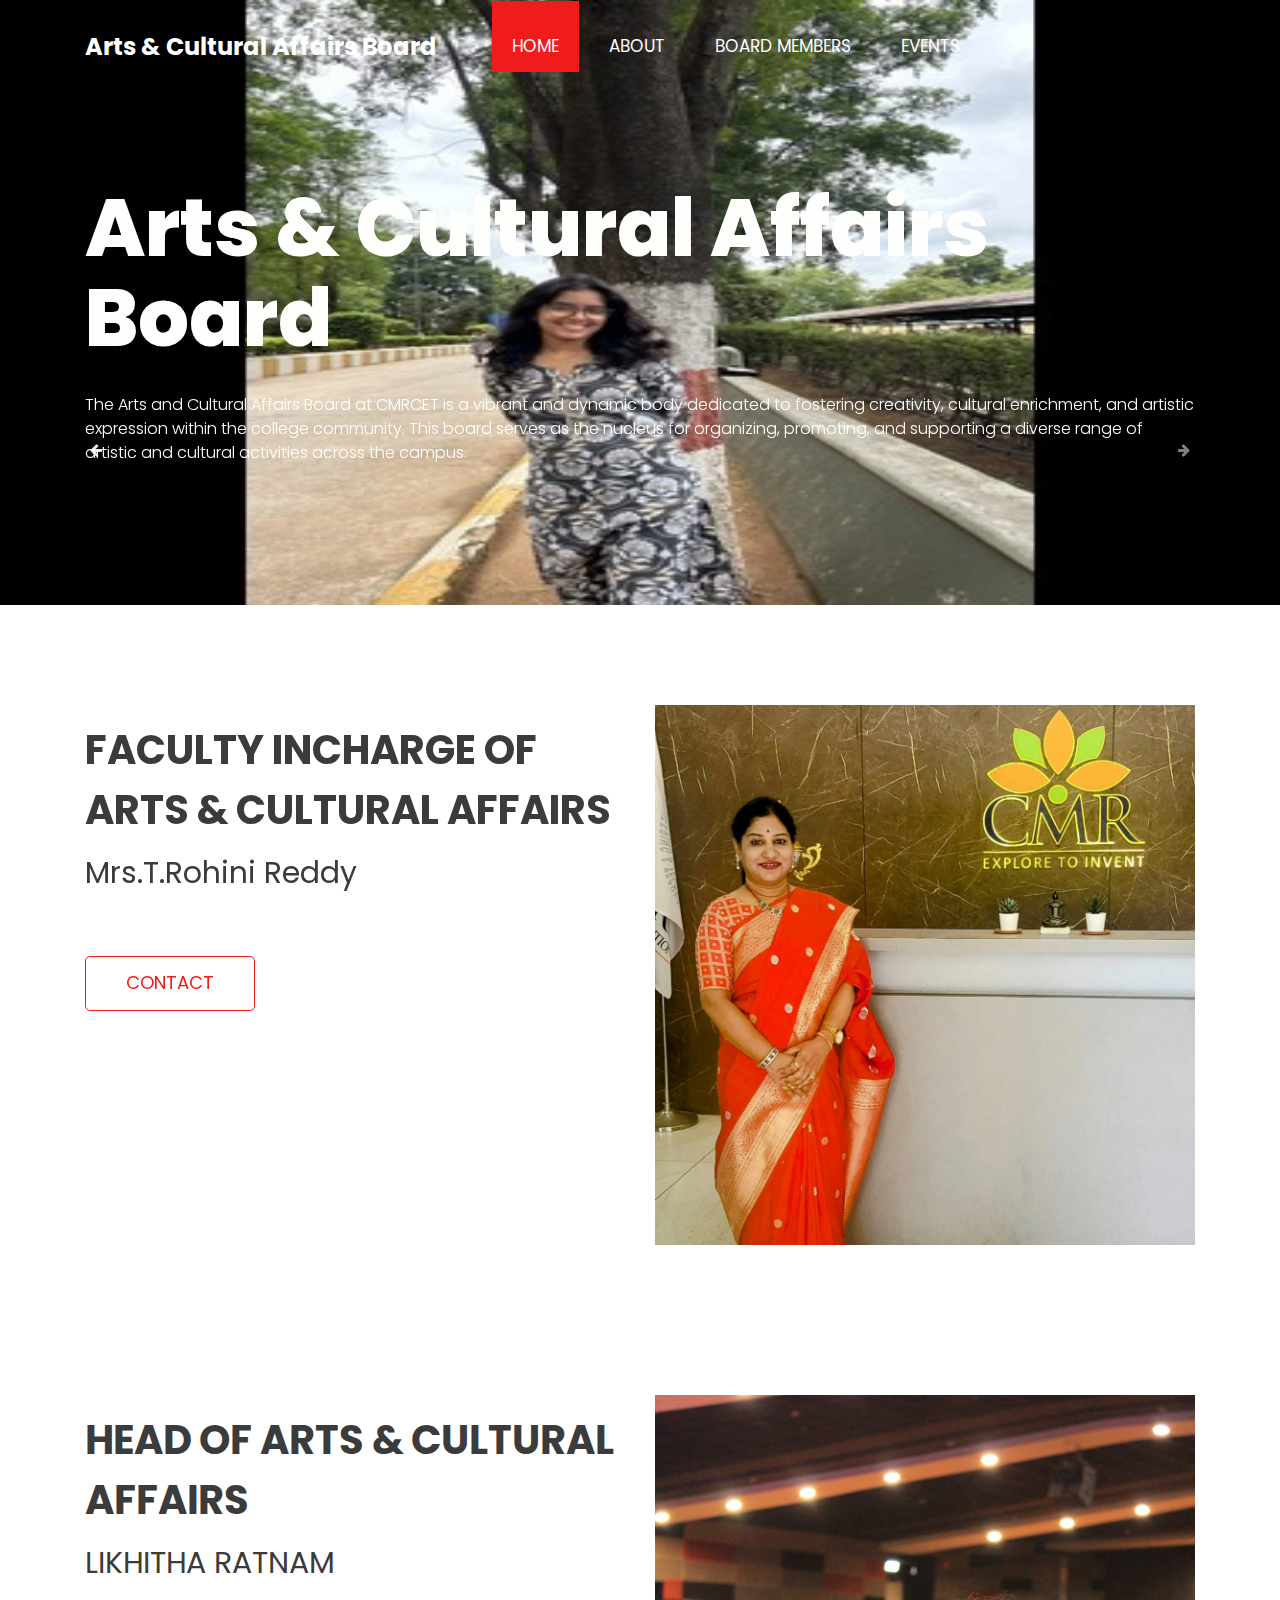
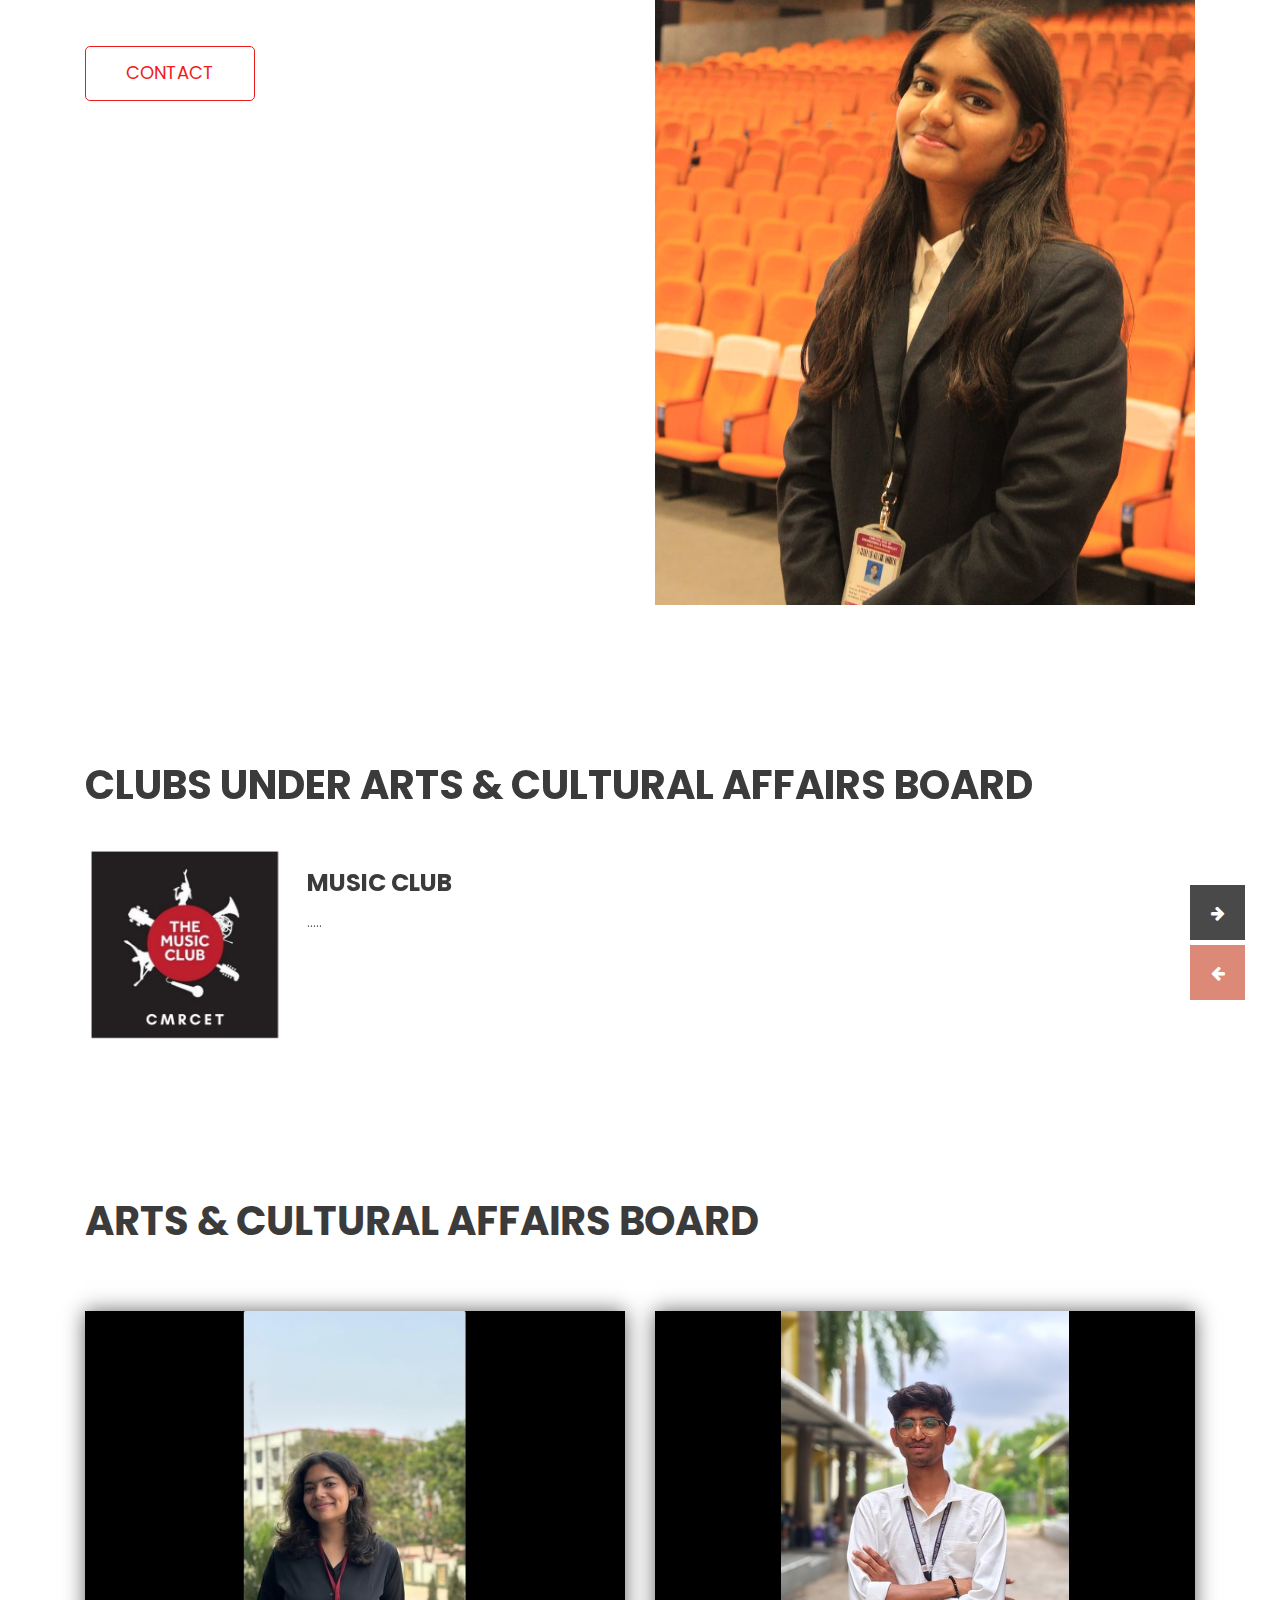
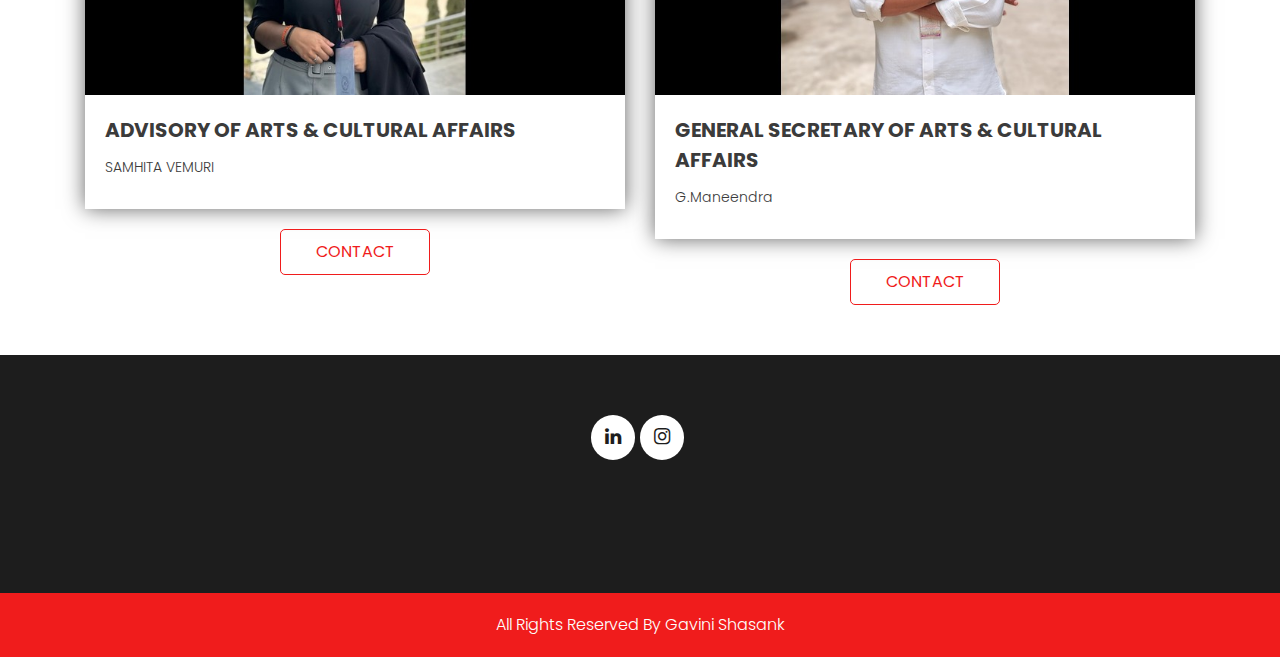
==== index.html @ 90fc2d53 "made small changes regarding css formating" ====
<!DOCTYPE html>
<html>
   <head>
      <!-- basic -->
      <meta charset="utf-8">
      <meta http-equiv="X-UA-Compatible" content="IE=edge">
      <meta name="viewport" content="width=device-width, initial-scale=1">
      <!-- mobile metas -->
      <meta name="viewport" content="width=device-width, initial-scale=1">
      <meta name="viewport" content="initial-scale=1, maximum-scale=1">
      <!-- site metas -->
      <title>Arts & Cultural Affairs Board</title>
      <meta name="keywords" content="">
      <meta name="description" content="">
      <meta name="author" content="">
      <!-- bootstrap css -->
      <link rel="stylesheet" type="text/css" href="css/bootstrap.min.css">
      <!-- style css -->
      <link rel="stylesheet" type="text/css" href="css/style.css">
      <link rel="stylesheet" type="text/css" href="css/stylea.css">
      <link rel="stylesheet" type="text/css" href="css/stylem.css">
      <link rel="stylesheet" type="text/css" href="css/stylee.css">
      
      <!-- Responsive-->
      <link rel="stylesheet" href="css/responsive.css">
      <!-- fevicon -->
      <link rel="icon" href="" type="image/gif" />
      <!-- font css -->
      <link href="https://fonts.googleapis.com/css2?family=Poppins:wght@400;600;800&display=swap" rel="stylesheet">
      <!-- Scrollbar Custom CSS -->
      <link rel="stylesheet" href="css/jquery.mCustomScrollbar.min.css">
      <!-- Tweaks for older IEs-->
      <link rel="stylesheet" href="https://netdna.bootstrapcdn.com/font-awesome/4.0.3/css/font-awesome.css">
   </head>
   <body>
      <div class="header_section">
         <div class="container">
            <nav class="navbar navbar-expand-lg navbar-light bg-light">
               <a class="navbar-brand" href="index.html" style="color: #ffffff; font-size: 1.5rem; font-weight: bold; text-decoration: none; margin-right: 20px;">Arts & Cultural Affairs Board</a>

               <button class="navbar-toggler" type="button" data-toggle="collapse" data-target="#navbarSupportedContent" aria-controls="navbarSupportedContent" aria-expanded="false" aria-label="Toggle navigation">
               <span class="navbar-toggler-icon"></span>
               </button>
               <div class="collapse navbar-collapse" id="navbarSupportedContent">
                  <ul class="navbar-nav ml-auto">
                     <li class="nav-item active">
                        <a class="nav-link" href="index.html">Home</a>
                     </li>
                     <li class="nav-item">
                        <a class="nav-link" href="about.html">About</a>
                     </li>
                     <li class="nav-item">
                        <a class="nav-link" href="members.html" style="white-space: nowrap;">Board Members</a>
                    </li>
                    
                     <li class="nav-item">
                        <a class="nav-link" href="events.html">Events</a>
                     </li>
                  </ul>
                  <form class="form-inline my-2 my-lg-0">
                     <div class="login_bt">
                        <ul>
                           <!-- <li><a href="#"><span class="user_icon"><i class="fa fa-user" aria-hidden="true"></i></span>Login</a></li>
                           <li><a href="#"><i class="fa fa-search" aria-hidden="true"></i></a></li> -->
                        </ul>
                     </div>
                  </form>
               </div>
            </nav>
         </div>
         <!-- banner section start --> 
         <div class="banner_section layout_padding">
            <div class="container">
               <div id="banner_slider" class="carousel slide" data-ride="carousel">
                  <div class="carousel-inner">
                     <div class="carousel-item active">
                        <div class="row">
                           <div class="col-md-12">
                              <div class="banner_taital_main">
                                 <h1 class="banner_taital">Arts & Cultural Affairs Board</h1>
                                 <p class="banner_text">The Arts and Cultural Affairs Board at CMRCET is a vibrant and dynamic body dedicated to fostering creativity, cultural enrichment, and artistic expression within the college community. This board serves as the nucleus for organizing, promoting, and supporting a diverse range of artistic and cultural activities across the campus.</p>
                                 
                              </div>
                           </div>
                        </div>
                     </div>
                     <div class="carousel-item">
                        <div class="row">
                           <div class="col-md-12">
                              <div class="banner_taital_main">
                                 <h1 class="banner_taital">Arts and Cultural Affairs Board</h1>
                                 <p class="banner_text">The Arts and Cultural Affairs Board at CMRCET is a vibrant and dynamic body dedicated to fostering creativity, cultural enrichment, and artistic expression within the college community. This board serves as the nucleus for organizing, promoting, and supporting a diverse range of artistic and cultural activities across the campus.</p>
                                 
                                 </div>
                              </div>
                           </div>
                        </div>
                     </div>
                     <div class="carousel-item">
                        <div class="row">
                           <div class="col-md-12">
                              <div class="banner_taital_main">
                                 <h1 class="banner_taital">Arts and Cultural Affairs Board</h1>
                                 <p class="banner_text">The Arts and Cultural Affairs Board at CMRCET is a vibrant and dynamic body dedicated to fostering creativity, cultural enrichment, and artistic expression within the college community. This board serves as the nucleus for organizing, promoting, and supporting a diverse range of artistic and cultural activities across the campus.</p>
                                 
                                 </div>
                              </div>
                           </div>
                        </div>
                     </div>
                  </div>
                  <a class="carousel-control-prev" href="#banner_slider" role="button" data-slide="prev">
                  <i class="fa fa-arrow-left"></i>
                  </a>
                  <a class="carousel-control-next" href="#banner_slider" role="button" data-slide="next">
                  <i class="fa fa-arrow-right"></i>
                  </a>
               </div>
            </div>
         </div>
         <!-- banner section end -->
      </div>
      
      <!-- header section end -->
      <!-- about section start -->
      <div class="about_section layout_padding">
         <div class="container">
            <div class="about_section_2">
               <div class="row">
                  <div class="col-md-6"> 
                     <div class="about_taital_box">
                        <h1 class="about_taital">Faculty incharge Of Arts & Cultural Affairs</h1>
                        <h1 class="about_taital_1">Mrs.T.Rohini Reddy</h1>
                        <p class=" about_text"></p>
                        <div class="readmore_btn"><a href="#">contact</a></div>
                     </div>
                  </div>
                  <div class="col-md-6"> 
                     <div class="image_iman"><img src="images/rohini mam1.jpg" class="about_img"></div>
                  </div>
               </div>
            </div>
         </div>
      </div>
      <div class="about_section layout_padding">
         <div class="container">
            <div class="about_section_2">
               <div class="row">
                  <div class="col-md-6"> 
                     <div class="about_taital_box">
                        <h1 class="about_taital">Head Of Arts & Cultural Affairs</h1>
                        <h1 class="about_taital_1">LIKHITHA RATNAM</h1>
                        <p class=" about_text"></p>
                        <div class="readmore_btn"><a href="#">contact</a></div>
                     </div>
                  </div>
                  <div class="col-md-6"> 
                     <div class="image_iman"><img src="images/likhi head.jpg" class="about_img"></div>
                  </div>
               </div>
            </div>
         </div>
      </div>
      
      <!-- about section end -->
       <!-- client section start -->
      <div class="client_section layout_padding">
         <div class="container">
            <div id="custom_slider" class="carousel slide" data-ride="carousel">
               <div class="carousel-inner">
                  <div class="carousel-item active">
                     <div class="row">
                        <div class="col-md-12">
                           <h1 class="about_taital">Clubs Under Arts & Cultural Affairs Board</h1>
                        </div>
                     </div>
                     <div class="client_section_2">
                        <div class="client_taital_main">
                           <div class="client_left">
                              <div class="client_img"><img src="images/music club.jpg"></div>
                           </div>
                           <div class="client_right">
                              <h3 class="moark_text">MUSIC CLUB</h3>
                              <p class="client_text">..... </p>
                           </div>
                        </div>
                     </div>
                  </div>
                  <div class="carousel-item">
                     <div class="row">
                        <div class="col-md-12">
                           <h1 class="about_taital">Clubs Under Arts & Cultural Affairs Board</h1>
                        </div>
                     </div>
                     <div class="client_section_2">
                        <div class="client_taital_main">
                           <div class="client_left">
                              <div class="client_img"><img src="images/dance club.jpg"></div>
                           </div>
                           <div class="client_right">
                              <h3 class="moark_text">DANCE CLUB</h3>
                              <p class="client_text">....</p>
                           </div>
                        </div>
                     </div>
                  </div>
                  <div class="carousel-item">
                     <div class="row">
                        <div class="col-md-12">
                           <h1 class="about_taital">Clubs Under Arts & Cultural Affairs Board</h1>
                        </div>
                     </div>
                     <div class="client_section_2">
                        <div class="client_taital_main">
                           <div class="client_left">
                              <div class="client_img"><img src="images/literary club.jpg"></div>
                           </div>
                           <div class="client_right">
                              <h3 class="moark_text">LITERARY CLUB</h3>
                              <p class="client_text">...... </p>
                           </div>
                        </div>
                     </div>
                  </div>
                  <div class="carousel-item">
                     <div class="row">
                        <div class="col-md-12">
                           <h1 class="about_taital">Clubs Under Arts & Cultural Affairs Board</h1>
                        </div>
                     </div>
                     <div class="client_section_2">
                        <div class="client_taital_main">
                           <div class="client_left">
                              <div class="client_img"><img src="images/film fanatics.jpg"></div>
                           </div>
                           <div class="client_right">
                              <h3 class="moark_text">FILM FANATICS</h3>
                              <p class="client_text">...... </p>
                           </div>
                        </div>
                     </div>
                  </div>
                  <div class="carousel-item">
                     <div class="row">
                        <div class="col-md-12">
                           <h1 class="about_taital">Clubs Under Arts & Cultural Affairs Board</h1>
                        </div>
                     </div>
                     <div class="client_section_2">
                        <div class="client_taital_main">
                           <div class="client_left">
                              <div class="client_img"><img src="images/art club.jpg"></div>
                           </div>
                           <div class="client_right">
                              <h3 class="moark_text">ART CLUB</h3>
                              <p class="client_text">...... </p>
                           </div>
                        </div>
                     </div>
                  </div>

               </div>
               <a class="carousel-control-prev" href="#custom_slider" role="button" data-slide="prev">
               <i class="fa fa-arrow-left"></i>
               </a>
               <a class="carousel-control-next" href="#custom_slider" role="button" data-slide="next">
               <i class="fa fa-arrow-right"></i>
               </a>
            </div>
         </div>
      </div>
      <!-- client section end -->
         <!-- blog section start -->
      <div class="blog_section layout_padding">
         <div class="container">
            <div class="row">
               <div class="col-md-12">
                  <h1 class="about_taital">Arts & Cultural Affairs Board</h1>
               </div>
            </div>
            <div class="blog_section_2">
               <div class="row">
                  <div class="col-md-6">
                     <div class="blog_box">
                        <div class="blog_img"><img src="images/samhita akka.jpg"></div>
                        <h4 class="prep_text">Advisory  Of  Arts   &   Cultural  Affairs</h4>
                        <p class="lorem_text">SAMHITA VEMURI</p>
                     </div>
                     <div class="read_btn"><a href="#">Contact</a></div>
                  </div>
                  <div class="col-md-6">
                     <div class="blog_box">
                        <div class="blog_img"><img src="images/maneendra.jpg"></div>
                        <h4 class="prep_text">General Secretary Of Arts & Cultural Affairs</h4>
                        <p class="lorem_text">G.Maneendra</p>
                     </div>
                     <div class="read_btn"><a href="#">Contact</a></div>
                  </div>
               </div>
            </div>
         </div>
      </div>
      <!-- blog section end -->
      <!-- coffee section start -->
      
    
      <!-- contact section start -->
      
      <!-- contact section end -->
      <!-- footer section start -->
      <div class="footer_section layout_padding">
         <div class="container">
            <div class="row">
               <div class="col-md-12">
                  <div class="footer_social_icon">
                     <ul>
                        <li><a href="#"><i class="fa fa-linkedin" aria-hidden="true"></i></a></li>
                        <li><a href="https://www.instagram.com/artfusion_cmrcet?utm_source=qr&igsh=dmRiN25rcWhzNzE2"target="_blank"><i class="fa fa-instagram" aria-hidden="true"></i></a></li>
                     </ul>
                  </div>
                  <div class="location_text">
                     <ul>
                     </ul>
                  </div>
               </div>
            </div>
         </div>
      </div>
      <!-- footer section end -->
      <!-- copyright section start -->
      <div class="copyright_section">
         <div class="container">
            <div class="row">
               <div class="col-sm-12">
                  <p class="copyright_text"> All Rights Reserved By <a href="https://www.linkedin.com/in/gavini-shasank-b14610246/" target="_blank" >Gavini Shasank</a>
                     </p>
               </div>
            </div>
         </div>
      </div>
      <!-- copyright section end -->
      <!-- Javascript files-->
      <script src="js/jquery.min.js"></script>
      <script src="js/popper.min.js"></script>
      <script src="js/bootstrap.bundle.min.js"></script>
      <script src="js/jquery-3.0.0.min.js"></script>
      <script src="js/plugin.js"></script>
      <!-- sidebar -->
      <script src="js/jquery.mCustomScrollbar.concat.min.js"></script>
      <script src="js/custom.js"></script>
   </body>
</html>
---- css/style.css ----
/*--------------------------------------------------------------------- File Name: style.css ---------------------------------------------------------------------*/

/*--------------------------------------------------------------------- import Files ---------------------------------------------------------------------*/

@import url(animate.min.css);
@import url(normalize.css);
@import url(icomoon.css);
@import url(css/font-awesome.min.css);
@import url(meanmenu.css);
@import url(owl.carousel.min.css);
@import url(swiper.min.css);
@import url(slick.css);
@import url(jquery.fancybox.min.css);
@import url(jquery-ui.css);
@import url(nice-select.css);

/*--------------------------------------------------------------------- skeleton ---------------------------------------------------------------------*/

* {
  box-sizing: border-box !important;
  transition: ease all 0.5s;
}

html {
  scroll-behavior: smooth;
}

body {
  color: #666666;
  font-size: 14px;
  font-family: "Poppins", sans-serif;
  line-height: 1.80857;
  font-weight: normal;
  overflow-x: hidden;
}

a {
  color: #1f1f1f;
  text-decoration: none !important;
  outline: none !important;
  -webkit-transition: all 0.3s ease-in-out;
  -moz-transition: all 0.3s ease-in-out;
  -ms-transition: all 0.3s ease-in-out;
  -o-transition: all 0.3s ease-in-out;
  transition: all 0.3s ease-in-out;
}

h1,
h2,
h3,
h4,
h5,
h6 {
  letter-spacing: 0;
  font-weight: normal;
  position: relative;
  padding: 0 0 10px 0;
  font-weight: normal;
  line-height: normal;
  color: #111111;
  margin: 0;
}

h1 {
  font-size: 24px;
}

h2 {
  font-size: 22px;
}

h3 {
  font-size: 18px;
}

h4 {
  font-size: 16px;
}

h5 {
  font-size: 14px;
}

h6 {
  font-size: 13px;
}

*,
*::after,
*::before {
  -webkit-box-sizing: border-box;
  -moz-box-sizing: border-box;
  box-sizing: border-box;
}

h1 a,
h2 a,
h3 a,
h4 a,
h5 a,
h6 a {
  color: #212121;
  text-decoration: none !important;
  opacity: 1;
}

button:focus {
  outline: none;
}

ul,
li,
ol {
  margin: 0px;
  padding: 0px;
  list-style: none;
}

p {
  margin: 20px;
  font-weight: 300;
  font-size: 15px;
  line-height: 24px;
}

a {
  color: #222222;
  text-decoration: none;
  outline: none !important;
}

a,
.btn {
  text-decoration: none !important;
  outline: none !important;
  -webkit-transition: all 0.3s ease-in-out;
  -moz-transition: all 0.3s ease-in-out;
  -ms-transition: all 0.3s ease-in-out;
  -o-transition: all 0.3s ease-in-out;
  transition: all 0.3s ease-in-out;
}

img {
  max-width: 100%;
  height: auto;
}

:focus {
  outline: 0;
}

.paddind_bottom_0 {
  padding-bottom: 0 !important;
}

.btn-custom {
  margin-top: 20px;
  background-color: transparent !important;
  border: 2px solid #ddd;
  padding: 12px 40px;
  font-size: 16px;
}

.lead {
  font-size: 18px;
  line-height: 30px;
  color: #767676;
  margin: 0;
  padding: 0;
}

.form-control:focus {
  border-color: #ffffff !important;
  box-shadow: 0 0 0 0.2rem rgba(255, 255, 255, 0.25);
}

.navbar-form input {
  border: none !important;
}

.badge {
  font-weight: 500;
}

blockquote {
  margin: 20px 0 20px;
  padding: 30px;
}

button {
  border: 0;
  margin: 0;
  padding: 0;
  cursor: pointer;
}

.full {
  float: left;
  width: 100%;
}

.layout_padding {
  padding-top: 100px;
  padding-bottom: 50px;
}

.padding_0 {
  padding: 0px;
}

/* header section start */

.header_section {
  width: 100%;
  float: left;
  background-image: url(../images/akshaya.d.jpg);
  height: auto;
  background-size: 100% 100%;
  background-repeat: no-repeat;
}

.header_bg {
  width: 100%;
  float: left;
  background: #1d1d1d;
  height: auto;
  background-size: 100%;
}

.bg-light {
  background-color: transparent !important;
}

.mr-auto,
.mx-auto {
  margin: 0 auto;
  text-align: center;
}

.navbar-expand-lg .navbar-nav .nav-link {
  padding: 30px 20px 10px 20px;
  font-size: 17px;
  color: #fefefd;
  text-transform: uppercase;
  background-color: transparent;
  margin: 0px 5px;
}

.navbar-light .navbar-nav .nav-link:focus,
.navbar-light .navbar-nav .nav-link:hover {
  color: #fefefd;
  background-color: #f01c1c;
}

.navbar-light .navbar-nav .active > .nav-link,
.navbar-light .navbar-nav .nav-link.active,
.navbar-light .navbar-nav .nav-link.show,
.navbar-light .navbar-nav .show > .nav-link {
  color: #fefefd;
  background-color: #f01c1c;
}

.navbar-brand {
  margin: 0px;
  float: right;
}

.navbar {
  padding: 0px 0px 20px 0px;
}

.user_icon {
  padding-right: 15px;
}

.login_bt {
  width: 210px;
  margin-top: 28px;
}

.login_bt ul {
  margin: 0px;
  padding: 0px;
}

.login_bt li a {
  float: left;
  font-size: 18px;
  color: #fefefd;
  text-transform: uppercase;
  padding: 0px 0px 0px 50px;
}

.login_bt li a:hover {
  color: #f01c1c;
}

.navbar-brand {
  margin-top: 20px;
}

/* header section end */

/* banner section start */

.banner_section {
  width: 100%;
  float: left;
  padding: 90px 0px 140px 0px;
}

.banner_taital_main {
  width: 100%;
  float: left;
}

.banner_taital {
  width: 100%;
  font-size: 80px;
  color: #fefefd;
  font-weight: 800;
  line-height: 90px;
}

.banner_text {
  width: 100%;
  float: left;
  font-size: 16px;
  color: #fefefd;
  margin: 20px 0px 0px 0px;
}

.btn_main {
  width: 100%;
  float: left;
  padding-top: 40px;
}

.about_bt {
  width: 175px;
  float: left;
}

.about_bt a {
  width: 100%;
  float: left;
  font-size: 18px;
  background-color: #fefefd;
  color: #1c130f;
  text-align: center;
  padding: 10px;
  border-radius: 5px;
  text-transform: uppercase;
}

.about_bt a:hover {
  color: #fefefd;
  background-color: #f01c1c;
}

.about_bt.active a {
  color: #fefefd;
  background-color: #f01c1c;
}

.callnow_bt {
  width: 175px;
  float: left;
}

.callnow_bt a {
  width: 100%;
  float: left;
  font-size: 18px;
  background-color: #fefefd;
  color: #1c130f;
  text-align: center;
  padding: 10px;
  margin-left: 10px;
  border-radius: 5px;
  text-transform: uppercase;
}

.callnow_bt a:hover {
  color: #fefefd;
  background-color: #f01c1c;
}

#banner_slider a.carousel-control-prev {
  left: 0px;
  top: 411px;
  right: 60px;
}

#banner_slider a.carousel-control-next {
  right: 0px;
  top: 411px;
  left: 60px;
  color: #fefefd;
  background-color: #f01c1c;
}

#banner_slider .carousel-control-next,
#banner_slider .carousel-control-prev {
  width: 55px;
  height: 55px;
  opacity: 1;
  font-size: 16px;
  color: #4a4949;
  background-color: #efefef;
  margin: 0 auto;
  text-align: center;
}

#banner_slider .carousel-control-next:focus,
#banner_slider .carousel-control-next:hover,
#banner_slider .carousel-control-prev:focus,
#banner_slider .carousel-control-prev:hover {
  color: #fefefd;
  background-color: #f01c1c;
}

.banner_img {
  width: 100%;
  float: left;
  text-align: center;
}

/* banner section end */

/* about section start */
/* about section end */

/* coffee section start */

/* coffee section end */

/* client section start */

.client_section {
  width: 100%;
  float: left;
}

.client_section_2 {
  width: 100%;
  float: left;
}

.client_taital_main {
  width: 100%;
  display: flex;
  padding-top: 30px;
}

.client_left {
  width: 20%;
  float: left;
}

.client_img {
  width: 90%;
}

.client_right {
  width: 80%;
  float: left;
  padding-top: 20px;
}

.moark_text {
  width: 100%;
  float: left;
  font-size: 24px;
  color: #3b3b3b;
  font-weight: bold;
}

.client_text {
  width: 75%;
  float: left;
  font-size: 16px;
  color: #3b3b3b;
  margin: 0px;
}

#custom_slider a.carousel-control-prev {
  left: initial;
  top: 190px;
  right: -50px;
  color: #fefefd;
  background-color: #dc8977;
}

#custom_slider a.carousel-control-next {
  right: -50px;
  top: 130px;
}

#custom_slider .carousel-control-next,
#custom_slider .carousel-control-prev {
  width: 55px;
  height: 55px;
  opacity: 1;
  font-size: 16px;
  color: #fefefd;
  background-color: #4a4949;
}

#custom_slider .carousel-control-next:focus,
#custom_slider .carousel-control-next:hover,
#custom_slider .carousel-control-prev:focus,
#custom_slider .carousel-control-prev:hover {
  color: #fefefd;
  background-color: #dc8977;
}

/* client section end */

/* blog section start */

/* blog section end */

/* contact section start */

.contact_section {
  width: 100%;
  float: left;
}

.contact_taital {
  width: 100%;
  float: left;
  font-size: 40px;
  color: #252525;
  font-weight: bold;
  text-align: center;
  text-transform: uppercase;
}

.contact_section_2 {
  width: 100%;
  float: left;
  padding-top: 55px;
}

.padding_left_0 {
  padding-left: 0px;
}

.mail_section_1 {
  width: 50%;
  margin: 0 auto;
}

.mail_text {
  width: 100%;
  float: left;
  font-size: 16px;
  color: #2e2e2d;
  border: 0px;
  background-color: #efefef;
  padding: 11px 20px;
  margin-top: 20px;
  border-radius: 40px;
  font-family: "Poppins", sans-serif;
}

input.mail_text::placeholder {
  color: #2e2e2d;
}

.massage-bt {
  color: #2e2e2d;
  width: 100%;
  height: 110px;
  font-size: 18px;
  background-color: #efefef;
  padding: 40px 20px 0px 20px;
  border: 0px;
  height: 110px;
  margin-top: 20px;
  border-radius: 40px;
  font-family: "Poppins", sans-serif;
}

textarea#comment.massage-bt::placeholder {
  color: #2e2e2d;
}

.send_bt {
  width: 170px;
  margin: 0 auto;
  text-align: center;
}

.send_bt a {
  width: 100%;
  text-align: center;
  font-size: 16px;
  color: #fefefd;
  background-color: #f01c1c;
  padding: 10px;
  margin-top: 20px;
  display: block;
  border-radius: 40px;
}

.send_bt a:hover {
  color: #161616;
  background-color: #efefef;
}

.map_main {
  width: 100%;
  float: left;
  margin-top: 90px;
}

/* contact section end */

/* footer section start */

.footer_section {
  width: 100%;
  float: left;
  height: auto;
  background-color: #1d1d1d;
  background-size: 100%;
  padding: 50px 0px;
}

.address_text {
  width: 100%;
  float: left;
  text-align: center;
  font-size: 30px;
  color: #fefefd;
  font-weight: bold;
  padding-bottom: 50px;
}

.footer_text {
  width: 60%;
  margin: 0 auto;
  font-size: 16px;
  color: #fefefd;
  text-align: center;
}

.location_text {
  width: 100%;
  margin: 0 auto;
  text-align: center;
  padding-top: 50px;
}

.location_text ul {
  margin: 0px;
  padding: 0px;
  display: inline-block;
}

.location_text li {
  float: left;
  font-size: 16px;
  color: #ffffff;
  padding: 0px 10px 5px 10px;
}

.location_text li a {
  color: #ffffff;
}

.location_text li a:hover {
  color: #f01c1c;
}

.padding_left_10 {
  padding-left: 10px;
}

.social_icon {
  width: 100%;
  display: inline-block;
  text-align: center;
  margin-top: 10px;
}

.footer_social_icon {
  width: 100%;
  margin: 0 auto;
  text-align: center;
}

.footer_social_icon ul {
  margin: 0px;
  padding: 0px;
  display: inline-block;
}

.footer_social_icon li {
  float: left;
}

.footer_social_icon li a {
  float: left;
  padding: 5px 10px;
  background-color: #fff;
  color: #1d1d1d;
  border-radius: 100%;
  font-size: 19px;
  margin-right: 5px;
  width: 44px;
  text-align: center;
  margin-top: 10px;
}

.footer_social_icon li a:hover {
  background-color: #ffffff;
  color: #f01c1c;
}

.update_mail {
  color: #383838;
  width: 100%;
  height: 55px;
  font-size: 18px;
  padding: 10px 20px 0px 20px;
  background-color: #efefef;
  margin: 0 auto;
  justify-content: center;
  align-items: center;
  display: block;
  margin-top: 20px;
  border: 1px solid #f01c1c;
}

textarea#comment.update_mail::placeholder {
  color: #383838;
}

.form-group {
  margin-bottom: 1rem;
  display: flex;
  width: 50%;
  margin: 0 auto;
  text-align: center;
}

.subscribe_bt {
  width: 70px;
  float: left;
  padding-top: 20px;
}

.subscribe_bt a {
  width: 100%;
  float: left;
  color: #fefefd;
  font-size: 16px;
  padding: 13px 0px 14px 0px;
  background-color: #f01c1c;
  text-transform: uppercase;
  text-align: center;
}

.subscribe_bt a:hover {
  color: #fefefd;
  background-color: #f01c1c;
}

/* footer section end */

/* copyright section start */

.copyright_section {
  width: 100%;
  float: left;
  background-color: #f01c1c;
  height: auto;
}

.copyright_text {
  width: 100%;
  float: left;
  font-size: 16px;
  color: #fefefd;
  text-align: center;
  margin-left: 0px;
  font-family: "Poppins", sans-serif;
}

.copyright_text a {
  color: #fefefd;
}

.copyright_text a:hover {
  color: #252525;
}

/* copyright section end */

.margin_top90 {
  margin-top: 90px;
}
---- css/stylea.css ----
.about_section {
  width: 100%;
  float: left;
}

.about_section_2 {
  width: 100%;
  float: left;
}

.about_taital {
  width: 100%;
  float: left;
  font-size: 40px;
  color: #3b3b3b;
  text-transform: uppercase;
  font-weight: bold;
  padding-bottom: 0px;
}

.about_taital_box {
  width: 100%;
  float: left;
  padding-top: 15px;
}

.about_img {
  width: 100%;
}

.about_taital_1 {
  width: 100%;
  float: left;
  font-size: 30px;
  color: #3b3b3b;
  margin: 10px 0px;
}

.about_text {
  width: 100%;
  float: left;
  font-size: 16px;
  color: #232222;
  margin: 0px;
}

.readmore_btn {
  width: 170px;
  float: left;
  margin-top: 40px;
}

.readmore_btn a {
  width: 100%;
  float: left;
  font-size: 18px;
  color: #f01c1c;
  text-transform: uppercase;
  border-radius: 5px;
  border: 1px solid #f01c1c;
  padding: 10px;
  border-radius: 5px;
  text-align: center;
}

.readmore_btn a:hover {
  color: #4a4949;
  border: 1px solid #4a4949;
}
---- css/stylem.css ----
.coffee_section {
  width: 100%;
  float: left;
}

.coffee_taital {
  width: 100%;
  float: left;
  font-size: 40px;
  color: #3b3b3b;
  text-transform: uppercase;
  text-align: center;
  font-weight: bold;
  padding-bottom: 0px;
}

.coffee_section_2 {
  width: 90%;
  margin: 0 auto;
  text-align: center;
  padding-top: 40px;
}

.coffee_img img {
  width: 100%;
  float: left;
}
.coffee_box {
  width: 100%;
  float: left;
  background-color: #242c2f;
  height: auto;
  padding: 20px 20px;
}
.coffee_box:hover {
  background-color: #f01c1c;
}

.types_text {
  width: 100%;
  float: left;
  font-size: 22px;
  color: #fefefd;
  text-align: center;
  font-weight: bold;
}

.looking_text {
  width: 100%;
  float: left;
  font-size: 14px;
  color: #fefefd;
  text-align: center;
  margin: 0px;
}

.read_bt {
  width: 150px;
  margin: 0 auto;
  text-align: center;
  padding-top: 20px;
  display: flex;
}

.read_bt a {
  width: 100%;
  float: left;
  font-size: 16px;
  color: #fefefd;
  text-align: center;
  border-radius: 5px;
  border: 1px solid #fefefd;
  text-transform: uppercase;
  padding: 8px;
}

.read_bt a:hover {
  color: #fefefd;
  border: 1px solid #fefefd;
}

#main_slider a.carousel-control-prev {
  left: -50px;
  top: 170px;
}

#main_slider a.carousel-control-next {
  right: -50px;
  top: 170px;
}

#main_slider .carousel-control-next,
#main_slider .carousel-control-prev {
  width: 55px;
  height: 55px;
  opacity: 1;
  font-size: 16px;
  color: #fefefd;
  background-color: #4a4949;
}

#main_slider .carousel-control-next:focus,
#main_slider .carousel-control-next:hover,
#main_slider .carousel-control-prev:focus,
#main_slider .carousel-control-prev:hover {
  color: #fefefd;
  background-color: #f01c1c;
}
---- css/stylee.css ----
.blog_section {
  width: 100%;
  float: left;
}

.blog_section_2 {
  width: 100%;
  float: left;
  padding-top: 60px;
}

.blog_box {
  width: 100%;
  background-color: #ffffff;
  box-shadow: 0px 0px 20px 0px;
  padding: 0px 0px 30px 0px;
}

.blog_img {
  width: 100%;
}

.date_text {
  width: 100px;
  font-size: 18px;
  color: #ffffff;
  text-align: center;
  text-transform: uppercase;
  padding: 20px 0px;
  background-color: #f01c1c;
  position: absolute;
  top: 0px;
}

.prep_text {
  width: 100%;
  font-size: 20px;
  color: #3b3b3b;
  text-transform: uppercase;
  font-weight: bold;
  padding: 20px 20px 10px 20px;
}

.lorem_text {
  width: 100%;
  font-size: 14px;
  color: #3b3b3b;
  margin: 0px;
  padding: 0px 20px;
}

.read_btn {
  width: 150px;
  margin: 0 auto;
  text-align: center;
  padding-top: 20px;
  display: flex;
}

.read_btn a {
  width: 100%;
  float: left;
  font-size: 16px;
  color: #f01c1c;
  text-align: center;
  border-radius: 5px;
  border: 1px solid #f01c1c;
  text-transform: uppercase;
  padding: 8px;
}

.read_btn a:hover {
  color: #3b3b3b;
  border: 1px solid #3b3b3b;
}
---- css/responsive.css ----
/*--------------------------------------------------------------------- File Name: responsive.css ---------------------------------------------------------------------*/


/*------------------------------------------------------------------- 991px x 768px ---------------------------------------------------------------------*/

@media only screen and (min-width: 768px) and (max-width: 991px) {
    .header-search {
        padding: 15px 0px;
    }
}


/*------------------------------------------------------------------- 767px x 599px ---------------------------------------------------------------------*/

@media only screen and (min-width: 599px) and (max-width: 767px) {
    .logo {
        text-align: center;
    }
    .cart-content-right {
        padding-bottom: 5px;
    }
    .mg {
        margin: 0px 0px;
    }
    .menu-area-main {
        height: 256px;
        overflow-y: auto;
    }
    .megamenu>.row [class*="col-"] {
        padding: 0px;
    }
    .menu-area-main .megamenu .men-cat {
        padding: 0px 15px;
    }
    .menu-area-main .megamenu .women-cat {
        padding: 0px 15px;
    }
    .menu-area-main .megamenu .el-cat {
        padding: 0px 15px;
    }
    .mean-container .mean-nav ul li a.mean-expand {
        height: 19px;
    }
    .category-box.women-box {
        display: none;
    }
    .cart-box {
        display: inline-block;
        margin: 0px 30px;
    }
    .wish-box {
        float: none;
        margin: 0px 30px;
        display: inline-block;
    }
    .menu-add {
        display: none;
    }
    .category-box {
        display: none;
    }
    .mean-container .mean-nav ul li ol {
        padding: 0px;
    }
    .mean-container .mean-nav ul li a {
        padding: 10px 20px;
        width: 94.8%;
    }
    .mean-container .mean-nav ul li li a {
        width: 92%;
        padding: 1em 4%;
    }
    .mean-container .mean-nav ul li li li a {
        width: 100%;
    }
    .header-search {
        padding: 15px 0px;
    }
    #collapseFilter.d-md-block {
        padding: 30px 0px;
    }
}


/*------------------------------------------------------------------- 599px x 280px ---------------------------------------------------------------------*/

@media only screen and (min-width: 280px) and (max-width: 599px) {
    .cart-content-right {
        padding-bottom: 5px;
    }
    .megamenu>.row [class*="col-"] {
        padding: 0px;
    }
    .menu-area-main .megamenu .men-cat {
        padding: 0px 15px;
    }
    .menu-area-main .megamenu .women-cat {
        padding: 0px 15px;
    }
    .menu-area-main .megamenu .el-cat {
        padding: 0px 15px;
    }
    .mean-container .mean-nav ul li a {
        padding: 1em 4%;
        width: 92%;
    }
    .mean-container .mean-nav ul li li a {
        width: 90%;
        padding: 1em 5%;
    }
    .mean-container .sub-full.megamenu-categories ol li a {
        padding: 5px 0px;
        text-transform: capitalize;
        width: 100%;
    }
    .megamenu .sub-full.megamenu-categories .women-box .banner-up-text a {
        width: auto;
        border: none;
        float: none;
    }
    .menu-area-main {
        height: 45px;
        overflow-y: auto;
    }
    .mean-container .mean-nav ul li a.mean-expand {
        top: 0;
    }
}

@media (min-width: 992px) and (max-width: 1199px) {
    .navbar {
        padding: 0px 0px 15px 0px;
    }

    .login_bt {
        width: 140px;
        margin-top: 28px;
    }

    .login_bt li a {
        padding: 0px 0px 0px 20px;
    }

    .navbar-expand-lg .navbar-nav .nav-link {
        padding: 30px 10px 10px 10px;
    }

    .about_taital_box {
        padding-top: 0px;
    }

    .about_taital_1 {
        font-size: 26px;
        margin: 0px;
    }

    .readmore_btn {
        margin-top: 20px;
    }

    .about_img {
        height: 300px;
    }

    .types_text {
        font-size: 17px;
    }

    #custom_slider a.carousel-control-next {
        right: 0px;
        top: 175px;
    }

    #custom_slider a.carousel-control-prev {
        right: 0px;
        top: 120px;
        left: initial;
    }



}

@media (min-width: 768px) and (max-width: 991px) {
    .navbar {
        padding: 15px 0px;
    }
    .navbar-light .navbar-toggler {
        color: #fff;
        border-color: #fff;
        background: #fff;
    }
    .navbar-expand-lg .navbar-nav .nav-link {
        color: #ffffff;
        padding: 10px 20px;
    }
    .header_section {
        background-size: cover;
    }
    .navbar-expand-lg .navbar-nav .nav-link {
        text-align: center;
    }
    .search_bt {
        width: 100%;
        text-align: center;
    }
    #banner_slider a.carousel-control-next {
        right: 0px;
        top: 585px;
        left: 170px;
        display: none;
    }
    #banner_slider a.carousel-control-prev {
        left: 100px;
        top: 585px;
        display: none;
    }
    .banner_section .row {
        display: flex;
        flex-direction: column-reverse;
    }
    .banner_taital_main {
        padding-top: 0px;
    }

    .about_taital_box {
        padding-top: 0;
    }

    .about_taital {
        font-size: 30px;
    }

    .about_text {
        font-size: 14px;
    }

    .about_taital_1 {
        font-size: 24px;
        margin: 0px;
    }

    .readmore_btn {
        margin-top: 20px;
    }

    #main_slider a.carousel-control-prev {
        left: -38px;
        top: 440px;
    }

    #main_slider a.carousel-control-next {
        right: -38px;
        top: 440px;
    }

    .coffee_img {
        margin-top: 20px;
    }

    .client_right {
        padding-top: 0px;
    }

    .client_text {
        width: 90%;
    }

    #custom_slider a.carousel-control-next {
        right: -39px;
        top: 80px;
    }

    #custom_slider a.carousel-control-prev {
        left: initial;
        top: 140px;
        right: -39px;
    }











}

@media (min-width: 576px) and (max-width: 767px) {
    .navbar {
        padding: 15px 0px;
    }
    .navbar-light .navbar-toggler {
        color: #fff;
        border-color: #fff;
        background: #fff;
    }
    .navbar-expand-lg .navbar-nav .nav-link {
        color: #ffffff;
        padding: 10px 20px;
    }
    .header_section {
        background-size: cover;
    }
    .navbar-expand-lg .navbar-nav .nav-link {
        text-align: center;
    }
    .search_bt {
        width: 100%;
        text-align: center;
    }
    #banner_slider a.carousel-control-next {
        right: 0px;
        top: 585px;
        left: 170px;
        display: none;
    }
    #banner_slider a.carousel-control-prev {
        left: 100px;
        top: 585px;
        display: none;
    }
    .banner_section .row {
        display: flex;
        flex-direction: column-reverse;
    }
    .banner_taital_main {
        padding-top: 0px;
    }
    .about_bt {
        width: 140px;
        float: left;
    }
    .about_img {
        margin-top: 40px;
    }
    .callnow_bt {
        width: 140px;
        float: left;
    }
    .coffee_taital {
        font-size: 30px;
    }
    #main_slider a.carousel-control-next {
        right: 0;
        display: none;
    }
    #main_slider a.carousel-control-prev {
        left: 0;
        display: none;
    }

    #custom_slider a.carousel-control-next {
        right: 0;
        top: 130px;
        display: none;
    }

    #custom_slider a.carousel-control-prev {
        right: 0;
        top: 130px;
        display: none;
    }

    .about_taital {
        font-size: 23px;
    }

    .coffee_img img {
        margin-top: 20px;
    }

    .client_taital_main {
        display: block;
    }

    .client_left {
        width: 100%;
    }

    .client_img img {
        width: 100%;
    }

    .client_right {
        width: 100%;
    }

    .client_text {
        width: 100%;
        font-size: 14px;
    }

    .prep_text {
        font-size: 18px;
    }

    .read_btn{
        margin-bottom: 20px;
    }

    .mail_section_1 {
        width: 100%;
    }
    .form-group {
        width: 100%;
    }
}

@media (max-width: 575px) {
    .navbar {
        padding: 15px 0px;
    }
    .navbar-light .navbar-toggler {
        color: #fff;
        border-color: #fff;
        background: #fff;
    }
    .navbar-expand-lg .navbar-nav .nav-link {
        color: #ffffff;
        padding: 10px 20px;
    }
    .header_section {
        background-size: cover;
    }
    .navbar-expand-lg .navbar-nav .nav-link {
        text-align: center;
    }
    .search_bt {
        width: 100%;
        text-align: center;
    }
    #banner_slider a.carousel-control-next {
        right: 0px;
        top: 585px;
        left: 170px;
        display: none;
    }
    #banner_slider a.carousel-control-prev {
        left: 100px;
        top: 585px;
        display: none;
    }
    .banner_section .row {
        display: flex;
        flex-direction: column-reverse;
    }
    .banner_taital_main {
        padding-top: 0px;
    }
    .tasty_text {
        color: #ffffff;
    }
    .about_bt {
        width: 140px;
        float: left;
    }
    .about_img {
        margin-top: 40px;
    }
    .callnow_bt {
        width: 140px;
        float: left;
    }
    .coffee_taital {
        font-size: 30px;
    }
    #main_slider a.carousel-control-next {
        right: 0;
        display: none;
    }
    #main_slider a.carousel-control-prev {
        left: 0;
        display: none;
    }

    #custom_slider a.carousel-control-next {
        right: 0;
        top: 130px;
        display: none;
    }

    #custom_slider a.carousel-control-prev {
        right: 0;
        top: 130px;
        display: none;
    }

    .about_taital {
        font-size: 23px;
    }

    .coffee_img img {
        margin-top: 20px;
    }

    .client_taital_main {
        display: block;
    }

    .client_left {
        width: 100%;
    }

    .client_img img {
        width: 100%;
    }

    .client_right {
        width: 100%;
    }

    .client_text {
        width: 100%;
        font-size: 14px;
    }

    .prep_text {
        font-size: 18px;
    }

    .read_btn{
        margin-bottom: 20px;
    }

    .mail_section_1 {
        width: 100%;
    }
    .form-group {
        width: 100%;
    }


}
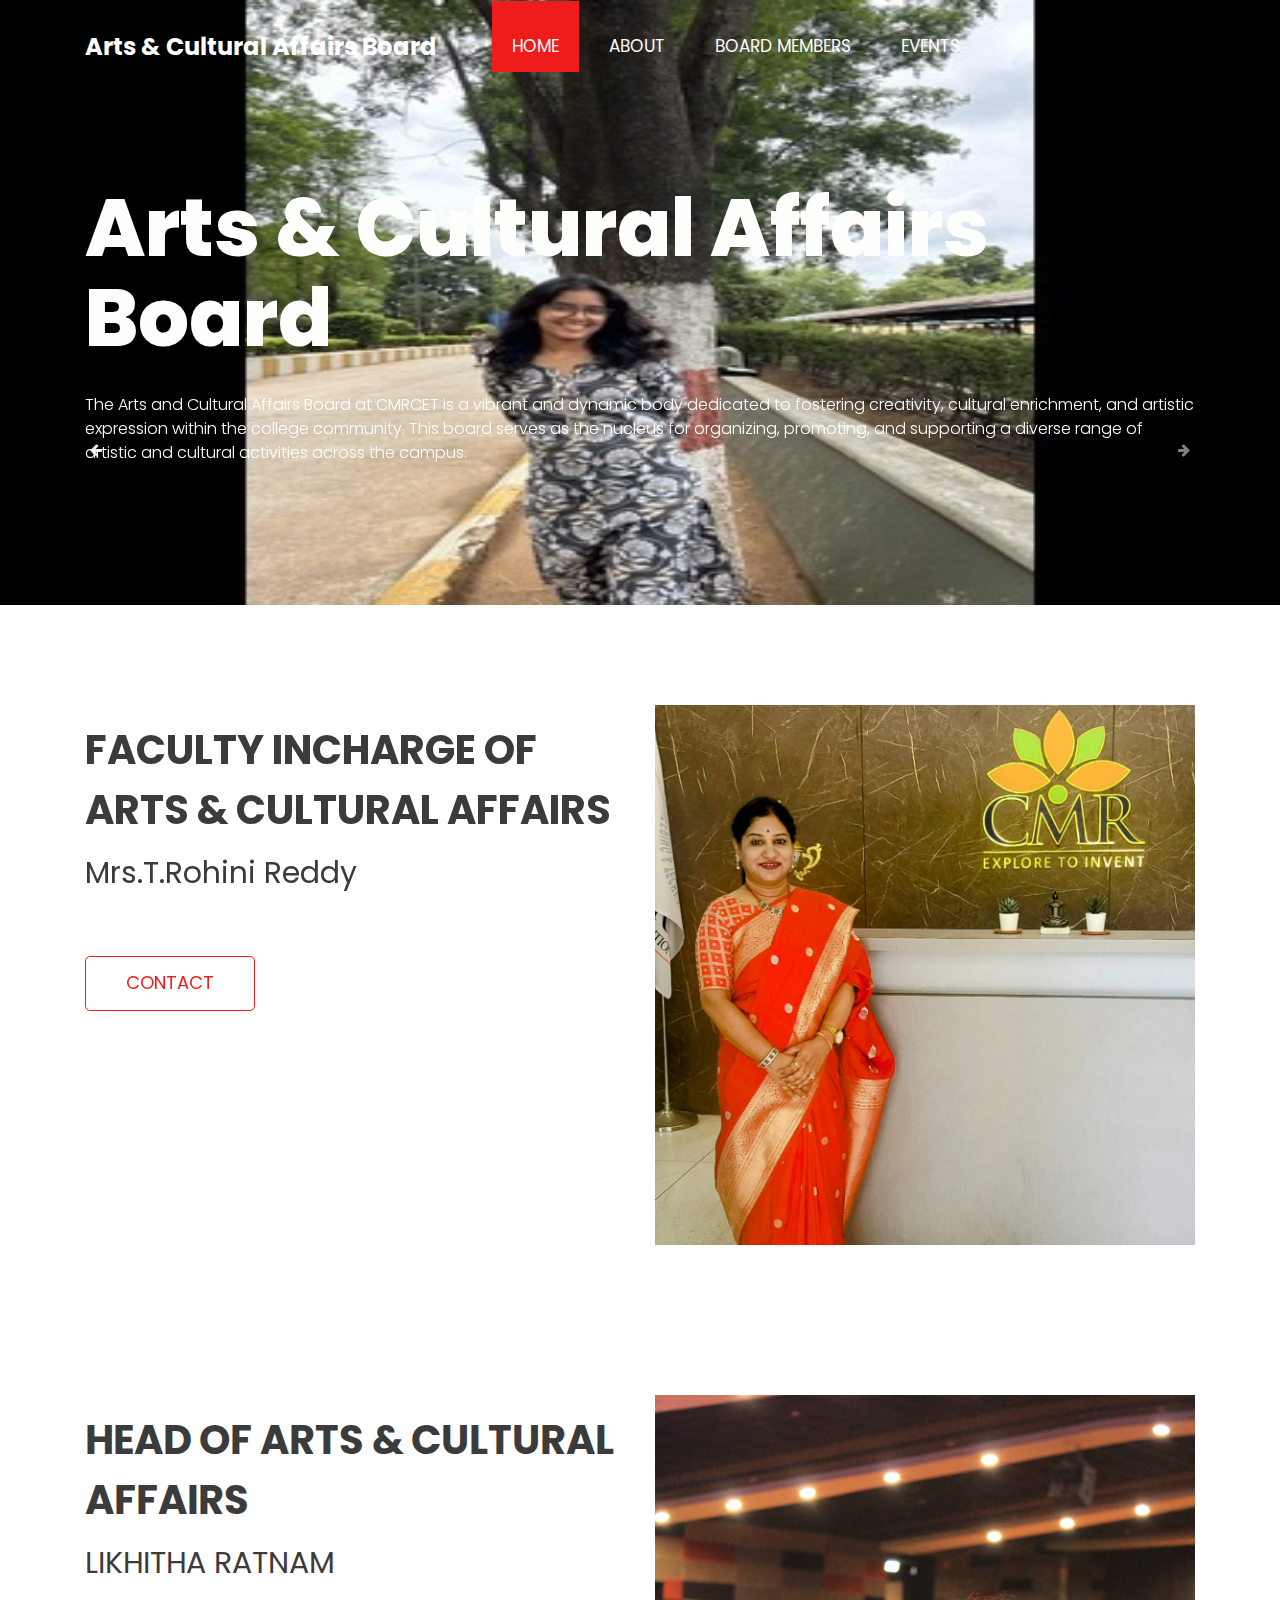
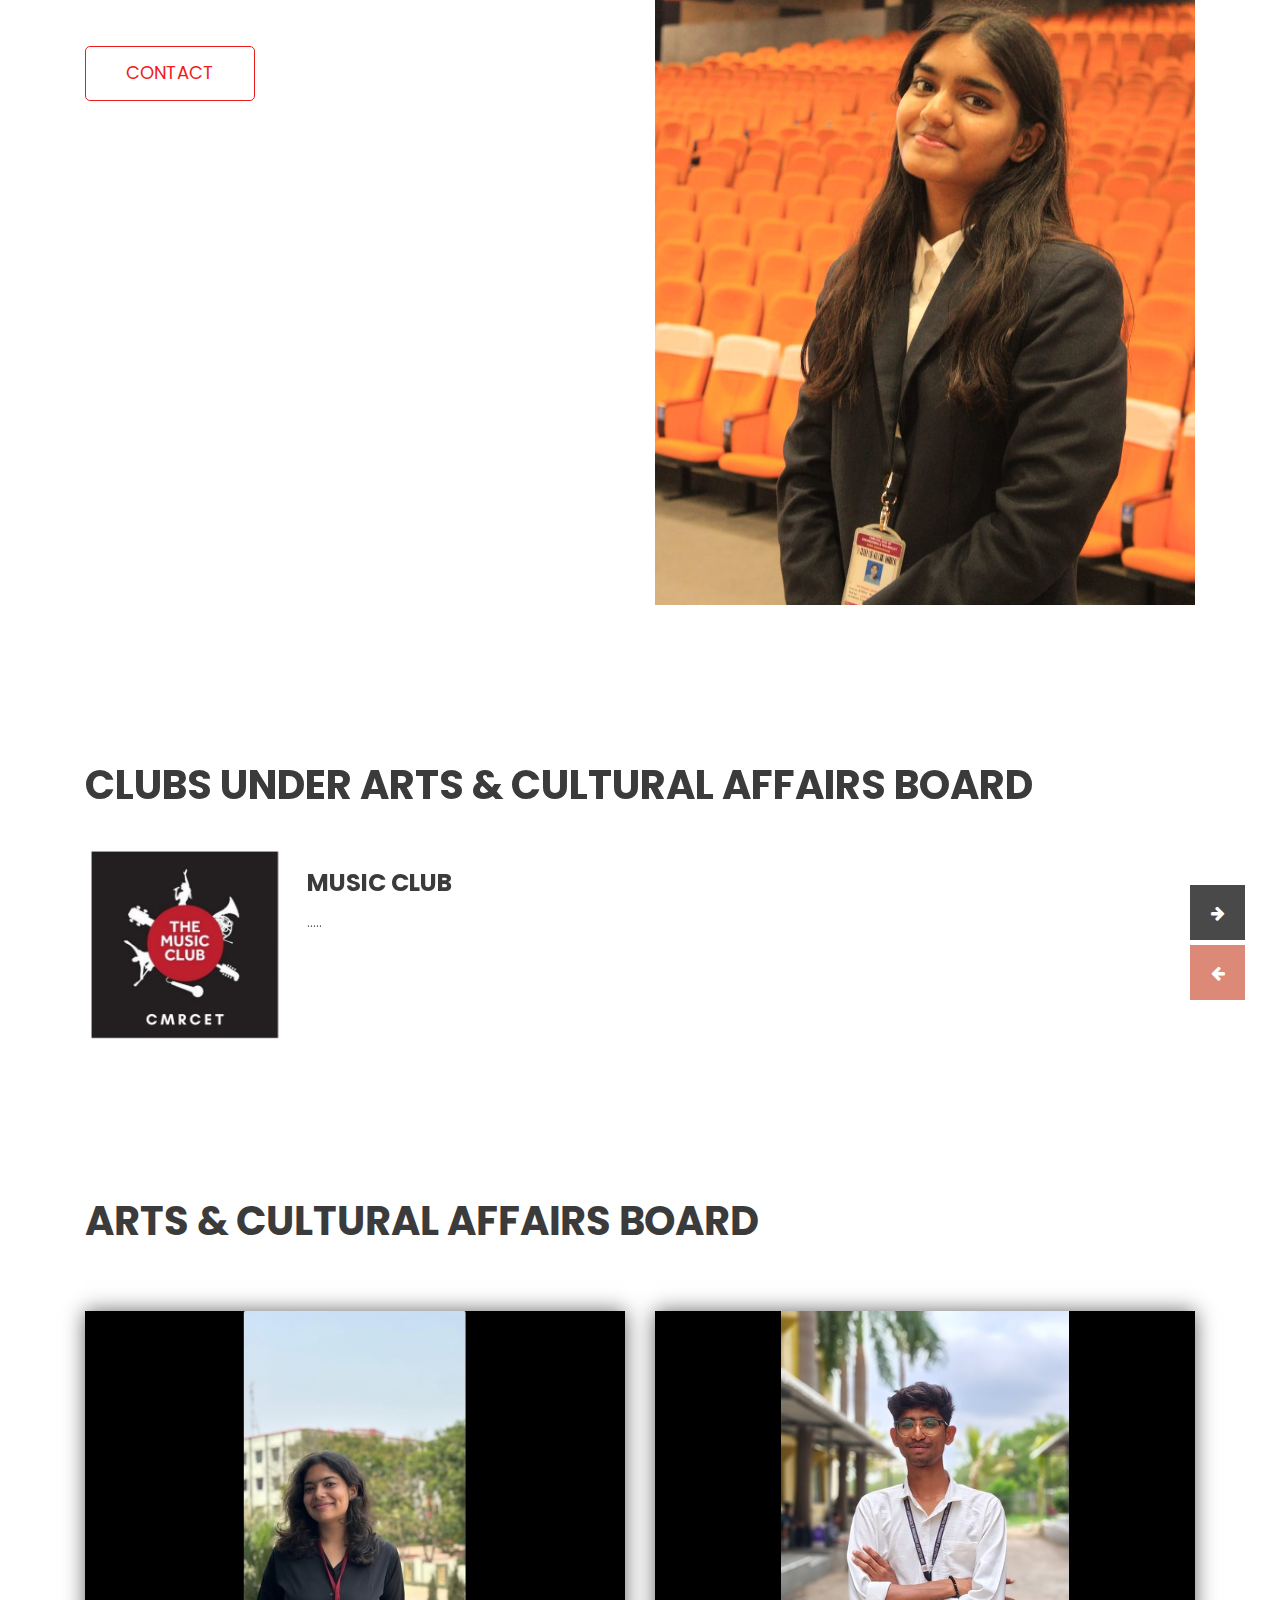
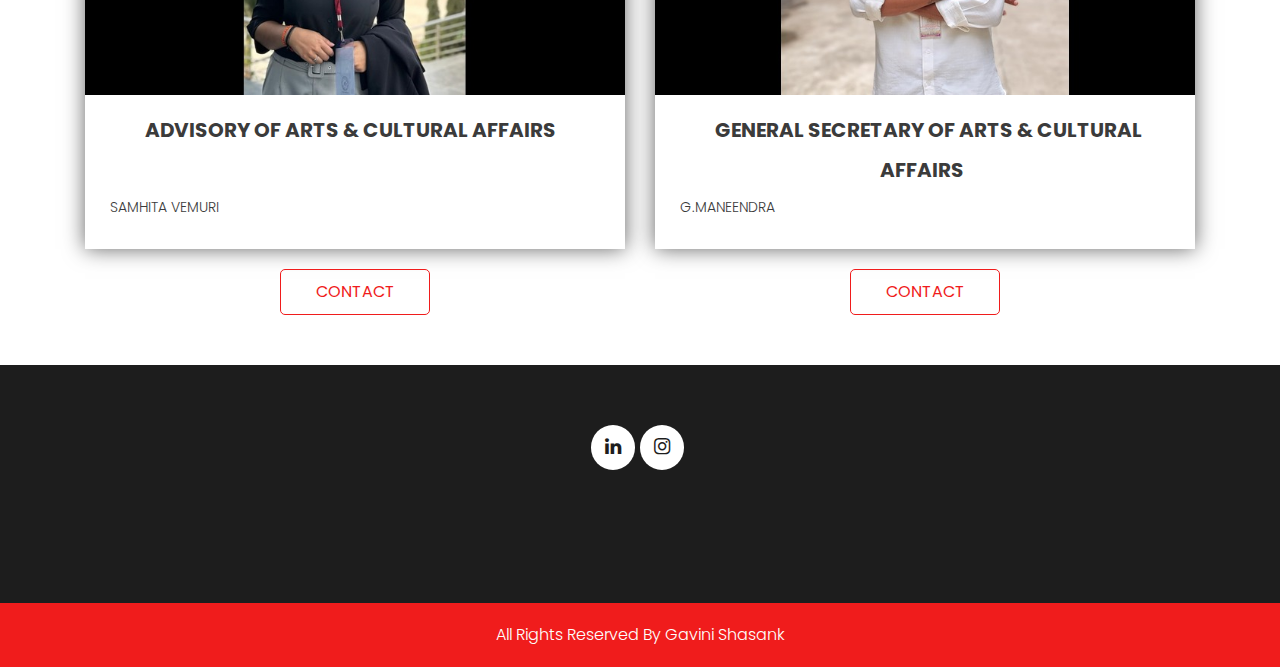
==== commit 330a61ff: "gs and akka" ====
--- a/index.html
+++ b/index.html
@@ -284,6 +284,7 @@
                      <div class="blog_box">
                         <div class="blog_img"><img src="images/samhita akka.jpg"></div>
                         <h4 class="prep_text">Advisory  Of  Arts   &   Cultural  Affairs</h4>
+                        <h4 class="s1_text"></h4>
                         <p class="lorem_text">SAMHITA VEMURI</p>
                      </div>
                      <div class="read_btn"><a href="#">Contact</a></div>
@@ -291,7 +292,8 @@
                   <div class="col-md-6">
                      <div class="blog_box">
                         <div class="blog_img"><img src="images/maneendra.jpg"></div>
-                        <h4 class="prep_text">General Secretary Of Arts & Cultural Affairs</h4>
+                        <h4 class="prep_text">General Secretary Of Arts & Cultural</h4>
+                        <h4 class="b1_text">Affairs</h4>
                         <p class="lorem_text">G.Maneendra</p>
                      </div>
                      <div class="read_btn"><a href="#">Contact</a></div>
--- a/css/stylee.css
+++ b/css/stylee.css
@@ -38,15 +38,27 @@
   color: #3b3b3b;
   text-transform: uppercase;
   font-weight: bold;
-  padding: 20px 20px 10px 20px;
+  padding: 20px 20px 10px 60px;
 }
-
+.s1_text {
+  width: 100%;
+  padding: 30px 20px 10px 20px;
+}
+.b1_text {
+  width: 100%;
+  font-size: 20px;
+  color: #3b3b3b;
+  text-transform: uppercase;
+  font-weight: bold;
+  padding: 0px 20px 10px 225px;
+}
 .lorem_text {
   width: 100%;
   font-size: 14px;
   color: #3b3b3b;
   margin: 0px;
-  padding: 0px 20px;
+  text-transform: uppercase;
+  padding: 0px 25px;
 }
 
 .read_btn {
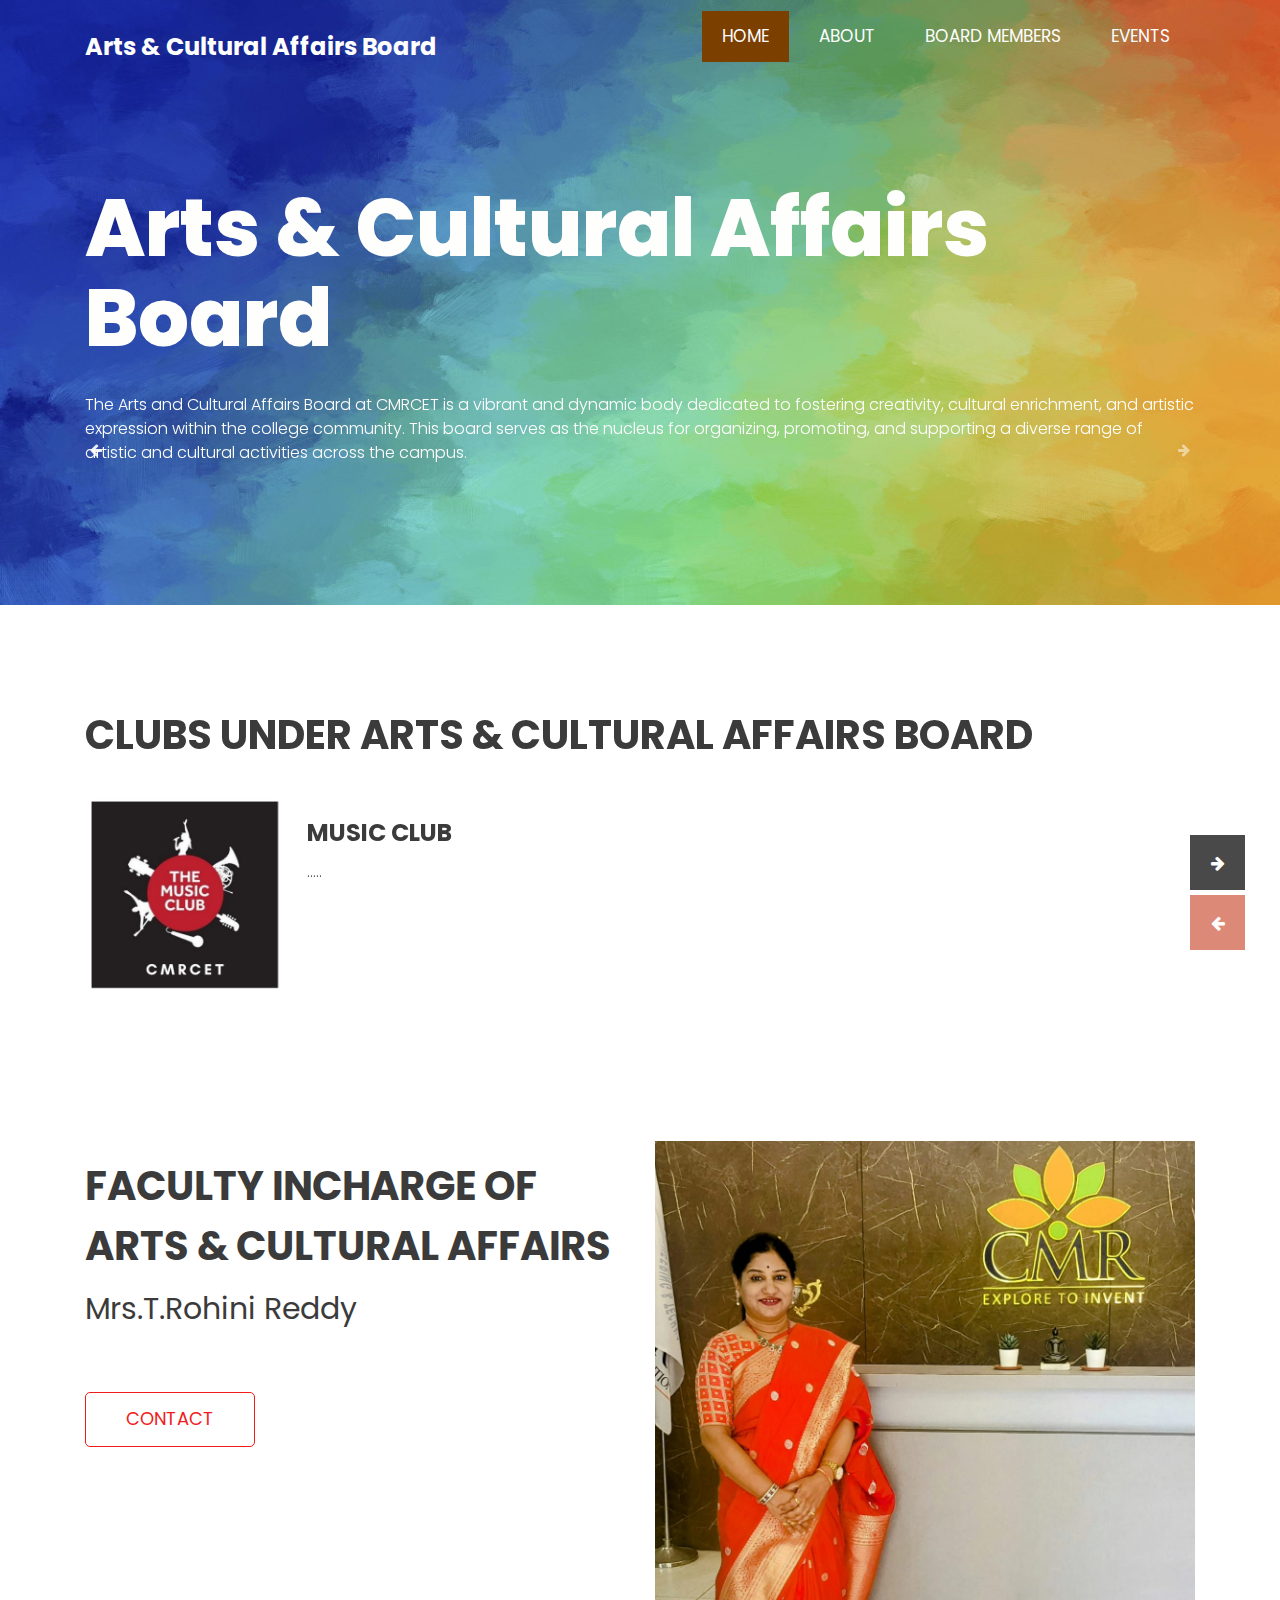
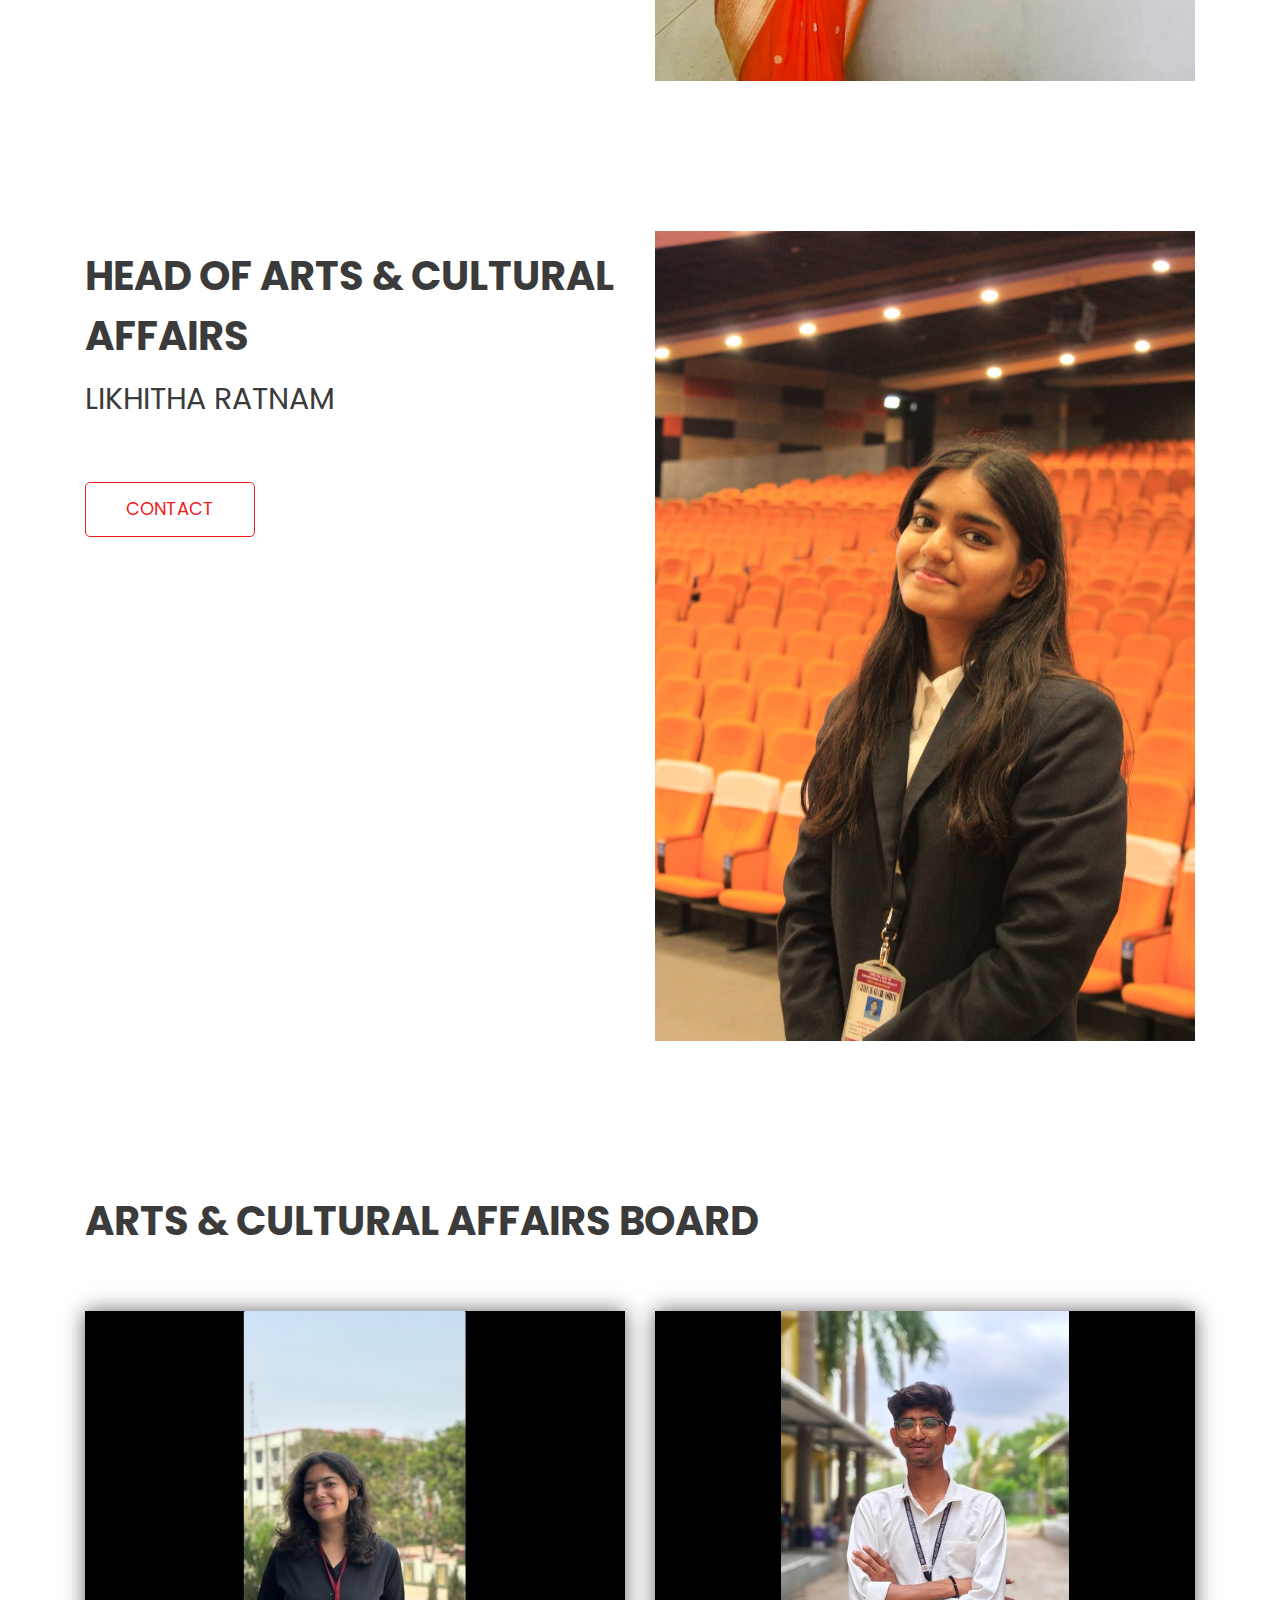
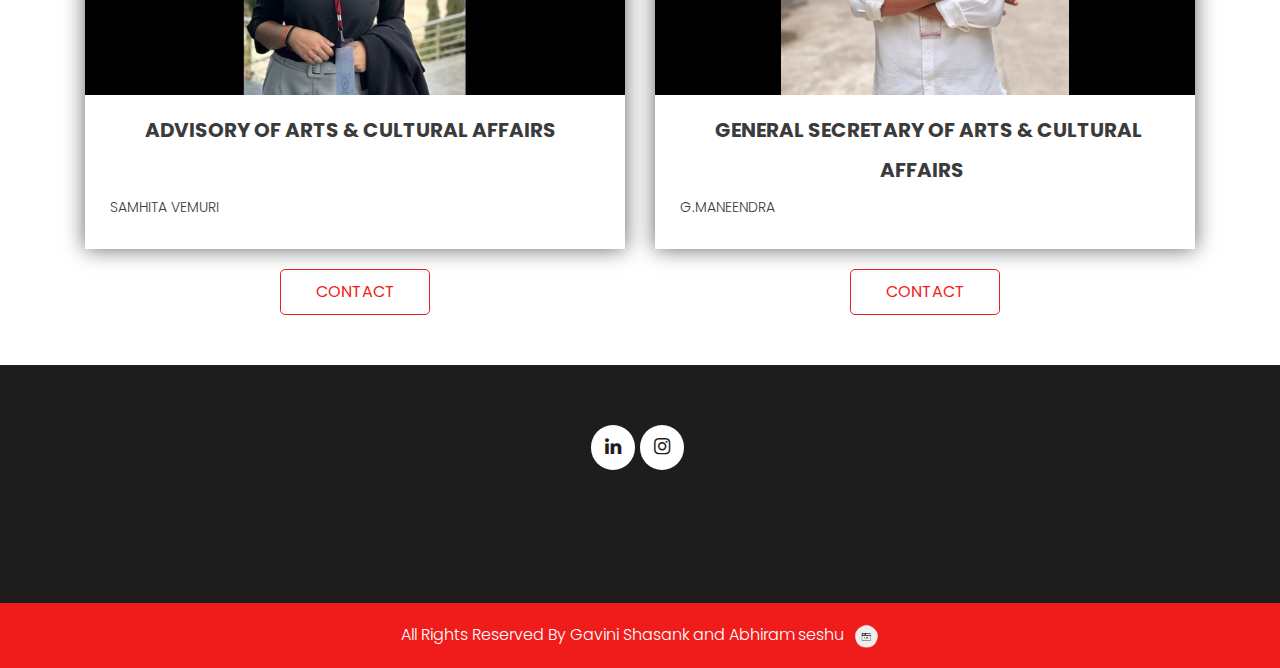
==== commit a32960ea: "header or what" ====
--- a/index.html
+++ b/index.html
@@ -24,7 +24,7 @@
       <!-- Responsive-->
       <link rel="stylesheet" href="css/responsive.css">
       <!-- fevicon -->
-      <link rel="icon" href="" type="image/gif" />
+      <link rel="icon" href="images/sym.jpg" type="image/gif" />
       <!-- font css -->
       <link href="https://fonts.googleapis.com/css2?family=Poppins:wght@400;600;800&display=swap" rel="stylesheet">
       <!-- Scrollbar Custom CSS -->
@@ -36,11 +36,8 @@
       <div class="header_section">
          <div class="container">
             <nav class="navbar navbar-expand-lg navbar-light bg-light">
+               <!-- <img src="images/sym.jpg" class="iconac"> -->
                <a class="navbar-brand" href="index.html" style="color: #ffffff; font-size: 1.5rem; font-weight: bold; text-decoration: none; margin-right: 20px;">Arts & Cultural Affairs Board</a>
-
-               <button class="navbar-toggler" type="button" data-toggle="collapse" data-target="#navbarSupportedContent" aria-controls="navbarSupportedContent" aria-expanded="false" aria-label="Toggle navigation">
-               <span class="navbar-toggler-icon"></span>
-               </button>
                <div class="collapse navbar-collapse" id="navbarSupportedContent">
                   <ul class="navbar-nav ml-auto">
                      <li class="nav-item active">
@@ -57,14 +54,6 @@
                         <a class="nav-link" href="events.html">Events</a>
                      </li>
                   </ul>
-                  <form class="form-inline my-2 my-lg-0">
-                     <div class="login_bt">
-                        <ul>
-                           <!-- <li><a href="#"><span class="user_icon"><i class="fa fa-user" aria-hidden="true"></i></span>Login</a></li>
-                           <li><a href="#"><i class="fa fa-search" aria-hidden="true"></i></a></li> -->
-                        </ul>
-                     </div>
-                  </form>
                </div>
             </nav>
          </div>
@@ -122,6 +111,113 @@
       </div>
       
       <!-- header section end -->
+       <!-- client section start -->
+      <div class="client_section layout_padding">
+         <div class="container">
+            <div id="custom_slider" class="carousel slide" data-ride="carousel">
+               <div class="carousel-inner">
+                  <div class="carousel-item active">
+                     <div class="row">
+                        <div class="col-md-12">
+                           <h1 class="about_taital">Clubs Under Arts & Cultural Affairs Board</h1>
+                        </div>
+                     </div>
+                     <div class="client_section_2">
+                        <div class="client_taital_main">
+                           <div class="client_left">
+                              <div class="client_img"><img src="images/music club.jpg"></div>
+                           </div>
+                           <div class="client_right">
+                              <h3 class="moark_text">MUSIC CLUB</h3>
+                              <p class="client_text">..... </p>
+                           </div>
+                        </div>
+                     </div>
+                  </div>
+                  <div class="carousel-item">
+                     <div class="row">
+                        <div class="col-md-12">
+                           <h1 class="about_taital">Clubs Under Arts & Cultural Affairs Board</h1>
+                        </div>
+                     </div>
+                     <div class="client_section_2">
+                        <div class="client_taital_main">
+                           <div class="client_left">
+                              <div class="client_img"><img src="images/dance club.jpg"></div>
+                           </div>
+                           <div class="client_right">
+                              <h3 class="moark_text">DANCE CLUB</h3>
+                              <p class="client_text">....</p>
+                           </div>
+                        </div>
+                     </div>
+                  </div>
+                  <div class="carousel-item">
+                     <div class="row">
+                        <div class="col-md-12">
+                           <h1 class="about_taital">Clubs Under Arts & Cultural Affairs Board</h1>
+                        </div>
+                     </div>
+                     <div class="client_section_2">
+                        <div class="client_taital_main">
+                           <div class="client_left">
+                              <div class="client_img"><img src="images/literary club.jpg"></div>
+                           </div>
+                           <div class="client_right">
+                              <h3 class="moark_text">LITERARY CLUB</h3>
+                              <p class="client_text">...... </p>
+                           </div>
+                        </div>
+                     </div>
+                  </div>
+                  <div class="carousel-item">
+                     <div class="row">
+                        <div class="col-md-12">
+                           <h1 class="about_taital">Clubs Under Arts & Cultural Affairs Board</h1>
+                        </div>
+                     </div>
+                     <div class="client_section_2">
+                        <div class="client_taital_main">
+                           <div class="client_left">
+                              <div class="client_img"><img src="images/film fanatics.jpg"></div>
+                           </div>
+                           <div class="client_right">
+                              <h3 class="moark_text">FILM FANATICS</h3>
+                              <p class="client_text">...... </p>
+                           </div>
+                        </div>
+                     </div>
+                  </div>
+                  <div class="carousel-item">
+                     <div class="row">
+                        <div class="col-md-12">
+                           <h1 class="about_taital">Clubs Under Arts & Cultural Affairs Board</h1>
+                        </div>
+                     </div>
+                     <div class="client_section_2">
+                        <div class="client_taital_main">
+                           <div class="client_left">
+                              <div class="client_img"><img src="images/art club.jpg"></div>
+                           </div>
+                           <div class="client_right">
+                              <h3 class="moark_text">ART CLUB</h3>
+                              <p class="client_text">...... </p>
+                           </div>
+                        </div>
+                     </div>
+                  </div>
+
+               </div>
+               <a class="carousel-control-prev" href="#custom_slider" role="button" data-slide="prev">
+               <i class="fa fa-arrow-left"></i>
+               </a>
+               <a class="carousel-control-next" href="#custom_slider" role="button" data-slide="next">
+               <i class="fa fa-arrow-right"></i>
+               </a>
+            </div>
+         </div>
+      </div>
+      <!-- client section end -->
       <!-- about section start -->
       <div class="about_section layout_padding">
          <div class="container">
@@ -163,113 +259,6 @@
       </div>
       
       <!-- about section end -->
-       <!-- client section start -->
-      <div class="client_section layout_padding">
-         <div class="container">
-            <div id="custom_slider" class="carousel slide" data-ride="carousel">
-               <div class="carousel-inner">
-                  <div class="carousel-item active">
-                     <div class="row">
-                        <div class="col-md-12">
-                           <h1 class="about_taital">Clubs Under Arts & Cultural Affairs Board</h1>
-                        </div>
-                     </div>
-                     <div class="client_section_2">
-                        <div class="client_taital_main">
-                           <div class="client_left">
-                              <div class="client_img"><img src="images/music club.jpg"></div>
-                           </div>
-                           <div class="client_right">
-                              <h3 class="moark_text">MUSIC CLUB</h3>
-                              <p class="client_text">..... </p>
-                           </div>
-                        </div>
-                     </div>
-                  </div>
-                  <div class="carousel-item">
-                     <div class="row">
-                        <div class="col-md-12">
-                           <h1 class="about_taital">Clubs Under Arts & Cultural Affairs Board</h1>
-                        </div>
-                     </div>
-                     <div class="client_section_2">
-                        <div class="client_taital_main">
-                           <div class="client_left">
-                              <div class="client_img"><img src="images/dance club.jpg"></div>
-                           </div>
-                           <div class="client_right">
-                              <h3 class="moark_text">DANCE CLUB</h3>
-                              <p class="client_text">....</p>
-                           </div>
-                        </div>
-                     </div>
-                  </div>
-                  <div class="carousel-item">
-                     <div class="row">
-                        <div class="col-md-12">
-                           <h1 class="about_taital">Clubs Under Arts & Cultural Affairs Board</h1>
-                        </div>
-                     </div>
-                     <div class="client_section_2">
-                        <div class="client_taital_main">
-                           <div class="client_left">
-                              <div class="client_img"><img src="images/literary club.jpg"></div>
-                           </div>
-                           <div class="client_right">
-                              <h3 class="moark_text">LITERARY CLUB</h3>
-                              <p class="client_text">...... </p>
-                           </div>
-                        </div>
-                     </div>
-                  </div>
-                  <div class="carousel-item">
-                     <div class="row">
-                        <div class="col-md-12">
-                           <h1 class="about_taital">Clubs Under Arts & Cultural Affairs Board</h1>
-                        </div>
-                     </div>
-                     <div class="client_section_2">
-                        <div class="client_taital_main">
-                           <div class="client_left">
-                              <div class="client_img"><img src="images/film fanatics.jpg"></div>
-                           </div>
-                           <div class="client_right">
-                              <h3 class="moark_text">FILM FANATICS</h3>
-                              <p class="client_text">...... </p>
-                           </div>
-                        </div>
-                     </div>
-                  </div>
-                  <div class="carousel-item">
-                     <div class="row">
-                        <div class="col-md-12">
-                           <h1 class="about_taital">Clubs Under Arts & Cultural Affairs Board</h1>
-                        </div>
-                     </div>
-                     <div class="client_section_2">
-                        <div class="client_taital_main">
-                           <div class="client_left">
-                              <div class="client_img"><img src="images/art club.jpg"></div>
-                           </div>
-                           <div class="client_right">
-                              <h3 class="moark_text">ART CLUB</h3>
-                              <p class="client_text">...... </p>
-                           </div>
-                        </div>
-                     </div>
-                  </div>
-
-               </div>
-               <a class="carousel-control-prev" href="#custom_slider" role="button" data-slide="prev">
-               <i class="fa fa-arrow-left"></i>
-               </a>
-               <a class="carousel-control-next" href="#custom_slider" role="button" data-slide="next">
-               <i class="fa fa-arrow-right"></i>
-               </a>
-            </div>
-         </div>
-      </div>
-      <!-- client section end -->
          <!-- blog section start -->
       <div class="blog_section layout_padding">
          <div class="container">
@@ -334,7 +323,7 @@
          <div class="container">
             <div class="row">
                <div class="col-sm-12">
-                  <p class="copyright_text"> All Rights Reserved By <a href="https://www.linkedin.com/in/gavini-shasank-b14610246/" target="_blank" >Gavini Shasank</a>
+                  <p class="copyright_text"> All Rights Reserved By <a href="https://www.linkedin.com/in/gavini-shasank-b14610246/" target="_blank" >Gavini Shasank</a> and <a href="https://www.linkedin.com/in/abhiram-m-b46134298/" target="_blank" > Abhiram seshu</a><img src="images/icon-8.png", class ="opi" >
                      </p>
                </div>
             </div>
--- a/css/style.css
+++ b/css/style.css
@@ -213,7 +213,7 @@
 .header_section {
   width: 100%;
   float: left;
-  background-image: url(../images/akshaya.d.jpg);
+  background-image: url(../images/oh1.jpg);
   height: auto;
   background-size: 100% 100%;
   background-repeat: no-repeat;
@@ -238,7 +238,7 @@
 }
 
 .navbar-expand-lg .navbar-nav .nav-link {
-  padding: 30px 20px 10px 20px;
+  padding: 10px 20px 10px 20px;
   font-size: 17px;
   color: #fefefd;
   text-transform: uppercase;
@@ -249,7 +249,7 @@
 .navbar-light .navbar-nav .nav-link:focus,
 .navbar-light .navbar-nav .nav-link:hover {
   color: #fefefd;
-  background-color: #f01c1c;
+  background-color: #cd853f;
 }
 
 .navbar-light .navbar-nav .active > .nav-link,
@@ -257,12 +257,13 @@
 .navbar-light .navbar-nav .nav-link.show,
 .navbar-light .navbar-nav .show > .nav-link {
   color: #fefefd;
-  background-color: #f01c1c;
+  background-color: #7b3f00;
 }
 
 .navbar-brand {
   margin: 0px;
   float: right;
+  margin-top: 20px;
 }
 
 .navbar {
@@ -295,11 +296,11 @@
   color: #f01c1c;
 }
 
-.navbar-brand {
-  margin-top: 20px;
-}
-
 /* header section end */
+
+.header_sectionheader_bg {
+  background-image: url(../images/oh1.jpg);
+}
 
 /* banner section start */
 
@@ -436,7 +437,13 @@
 /* coffee section end */
 
 /* client section start */
-
+/* .iconac{
+  width:100px;
+} */
+.opi {
+  width: 35px;
+  padding-left: 10px;
+}
 .client_section {
   width: 100%;
   float: left;
@@ -788,6 +795,7 @@
   color: #fefefd;
   text-align: center;
   margin-left: 0px;
+  margin-right: opx;
   font-family: "Poppins", sans-serif;
 }
 
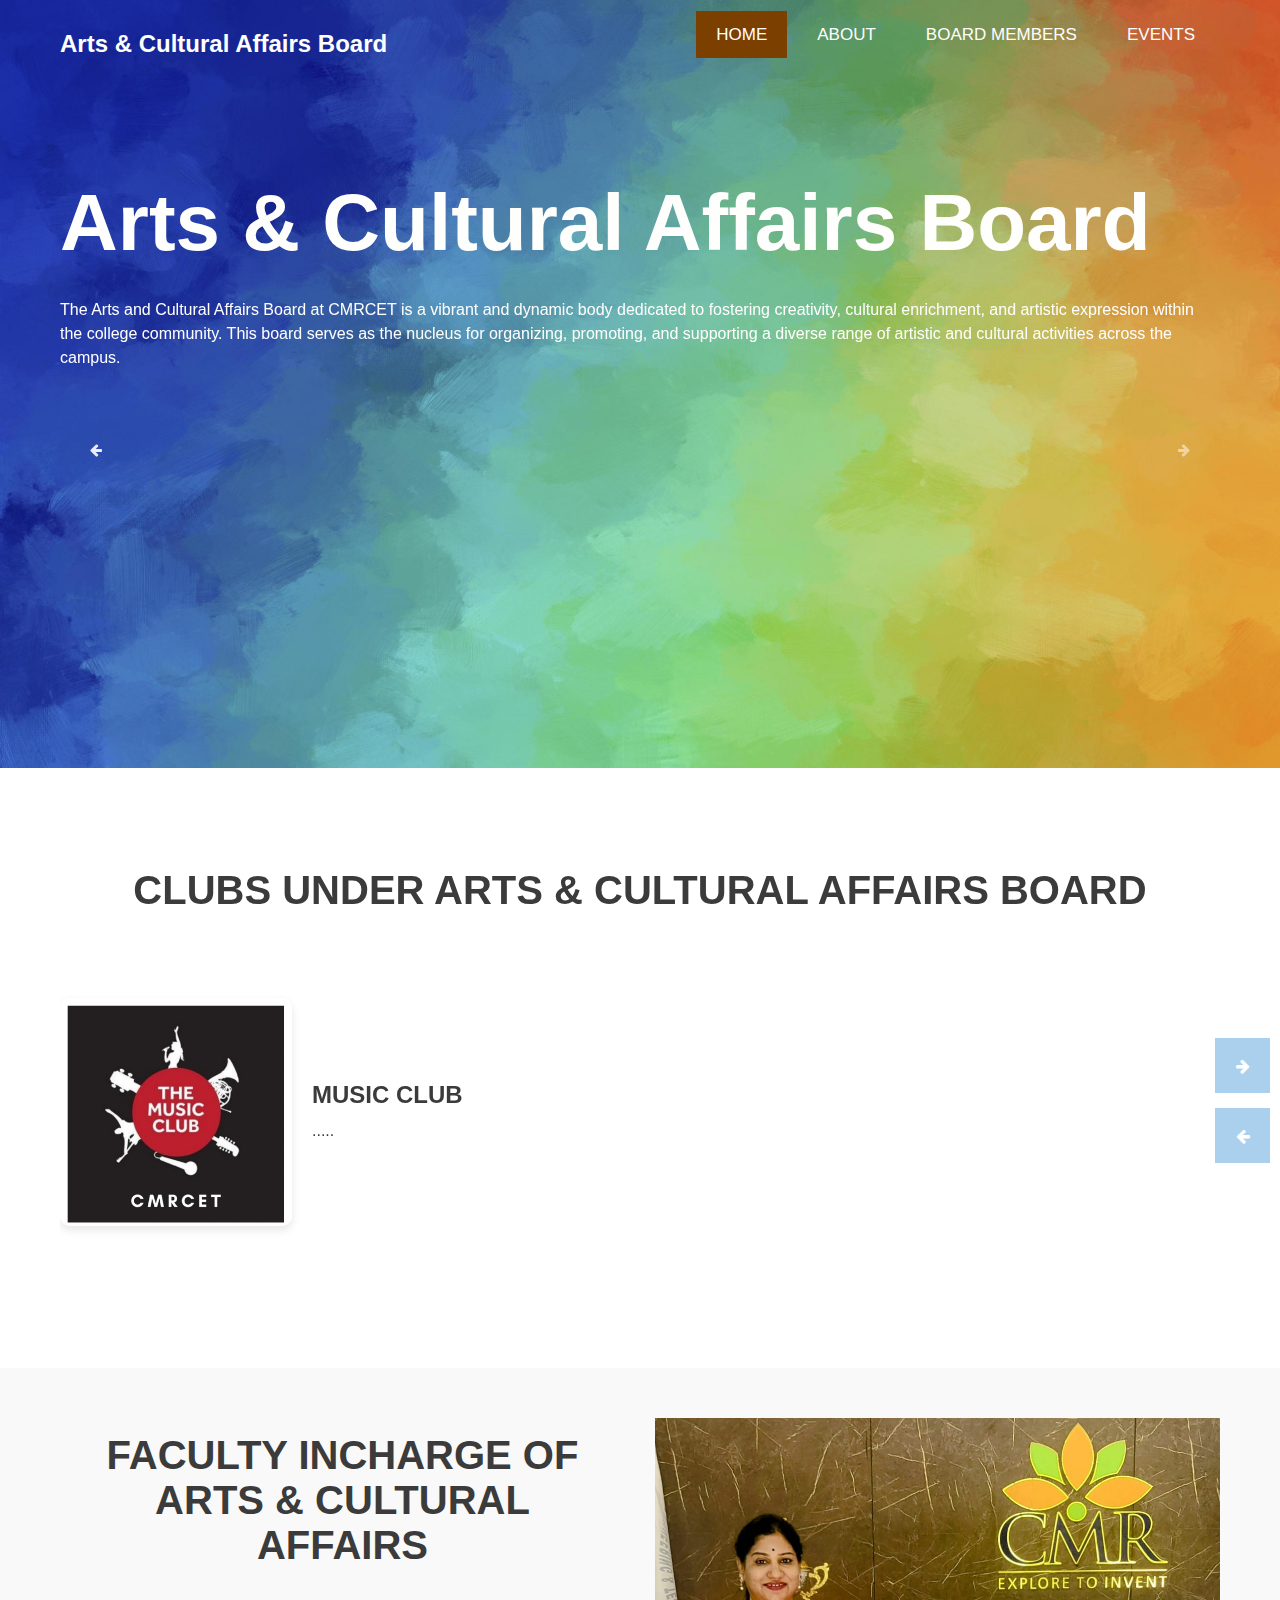
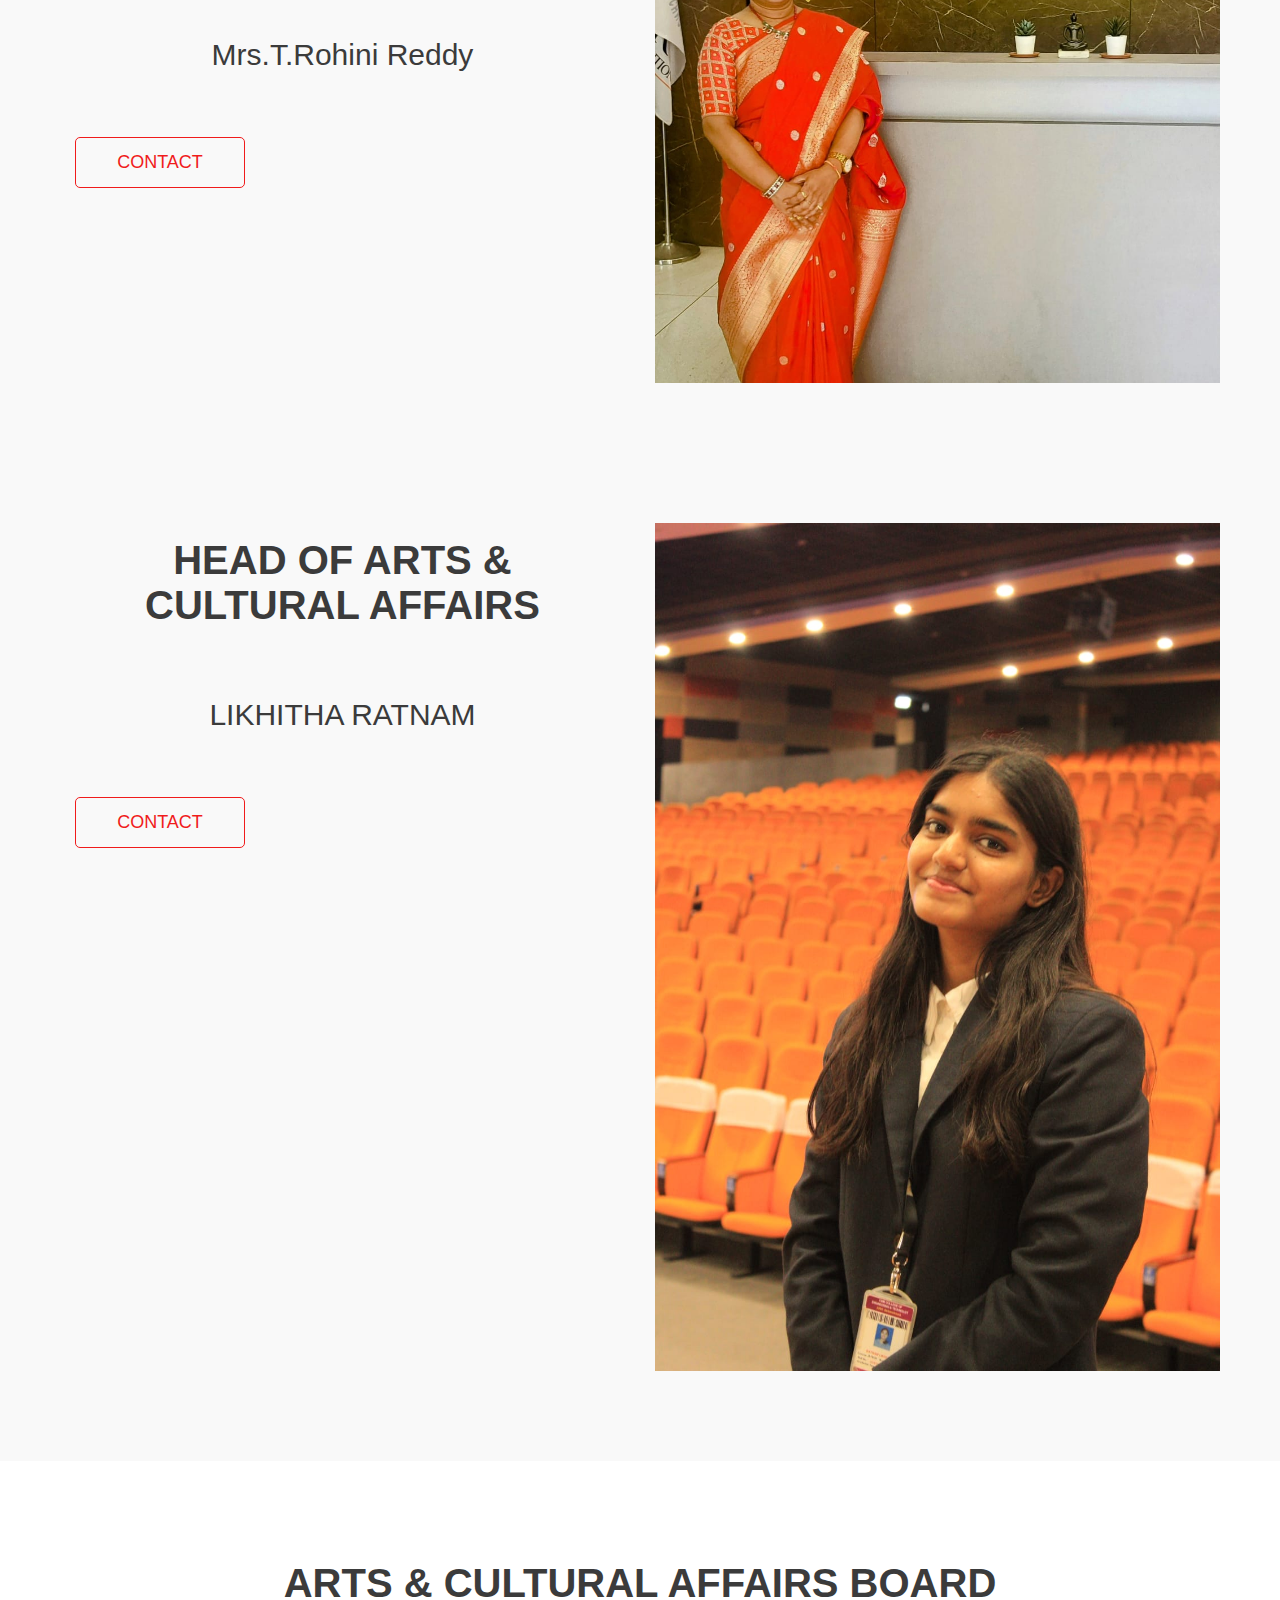
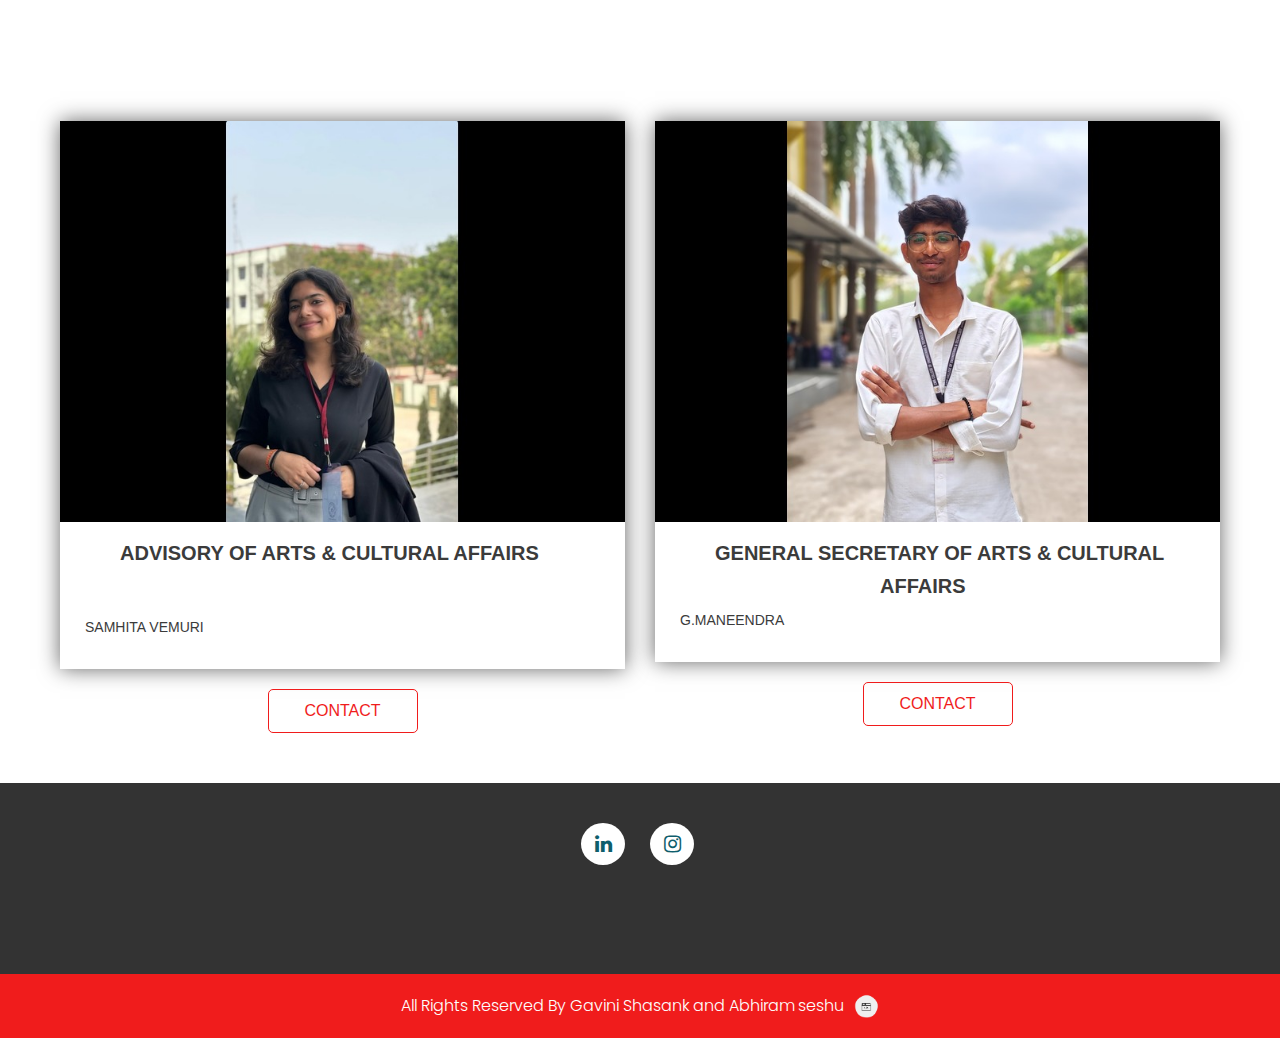
==== commit 30082767: "." ====
--- a/index.html
+++ b/index.html
@@ -125,7 +125,7 @@
                      <div class="client_section_2">
                         <div class="client_taital_main">
                            <div class="client_left">
-                              <div class="client_img"><img src="images/music club.jpg"></div>
+                              <div class="client_img"><img src="images/music club.jpg",class ="nis"></div>
                            </div>
                            <div class="client_right">
                               <h3 class="moark_text">MUSIC CLUB</h3>
@@ -143,7 +143,7 @@
                      <div class="client_section_2">
                         <div class="client_taital_main">
                            <div class="client_left">
-                              <div class="client_img"><img src="images/dance club.jpg"></div>
+                              <div class="client_img"><img src="images/dance club.jpg",class ="nis"></div>
                            </div>
                            <div class="client_right">
                               <h3 class="moark_text">DANCE CLUB</h3>
@@ -161,7 +161,7 @@
                      <div class="client_section_2">
                         <div class="client_taital_main">
                            <div class="client_left">
-                              <div class="client_img"><img src="images/literary club.jpg"></div>
+                              <div class="client_img"><img src="images/literary club.jpg",class ="nis"></div>
                            </div>
                            <div class="client_right">
                               <h3 class="moark_text">LITERARY CLUB</h3>
@@ -179,7 +179,7 @@
                      <div class="client_section_2">
                         <div class="client_taital_main">
                            <div class="client_left">
-                              <div class="client_img"><img src="images/film fanatics.jpg"></div>
+                              <div class="client_img"><img src="images/film fanatics.jpg",class ="nis"></div>
                            </div>
                            <div class="client_right">
                               <h3 class="moark_text">FILM FANATICS</h3>
@@ -197,7 +197,7 @@
                      <div class="client_section_2">
                         <div class="client_taital_main">
                            <div class="client_left">
-                              <div class="client_img"><img src="images/art club.jpg"></div>
+                              <div class="client_img"><img src="images/art club.jpg",class="nis"></div>
                            </div>
                            <div class="client_right">
                               <h3 class="moark_text">ART CLUB</h3>
@@ -232,7 +232,7 @@
                      </div>
                   </div>
                   <div class="col-md-6"> 
-                     <div class="image_iman"><img src="images/rohini mam1.jpg" class="about_img"></div>
+                     <div class="image_iman"><img src="images/rohini mam1.jpg" ,class="about_img"></div>
                   </div>
                </div>
             </div>
@@ -251,7 +251,7 @@
                      </div>
                   </div>
                   <div class="col-md-6"> 
-                     <div class="image_iman"><img src="images/likhi head.jpg" class="about_img"></div>
+                     <img src="images/likhi head.jpg" ,class="about_img">
                   </div>
                </div>
             </div>
@@ -323,7 +323,7 @@
          <div class="container">
             <div class="row">
                <div class="col-sm-12">
-                  <p class="copyright_text"> All Rights Reserved By <a href="https://www.linkedin.com/in/gavini-shasank-b14610246/" target="_blank" >Gavini Shasank</a> and <a href="https://www.linkedin.com/in/abhiram-m-b46134298/" target="_blank" > Abhiram seshu</a><img src="images/icon-8.png", class ="opi" >
+                  <p class="copyright_text"> All Rights Reserved By <a href="hi.html"target="_blank">Gavini Shasank</a> and <a  href="hi.html"target="_blank">Abhiram seshu</a><img src="images/icon-8.png", class ="opi" >
                      </p>
                </div>
             </div>
--- a/css/style.css
+++ b/css/style.css
@@ -1,6 +1,6 @@
 /*--------------------------------------------------------------------- File Name: style.css ---------------------------------------------------------------------*/
 
-/*--------------------------------------------------------------------- import Files ---------------------------------------------------------------------*/
+/*--------------------------------------------------------------------- impot Files ---------------------------------------------------------------------*/
 
 @import url(animate.min.css);
 @import url(normalize.css);
@@ -444,64 +444,91 @@
   width: 35px;
   padding-left: 10px;
 }
+/* Client Section */
 .client_section {
   width: 100%;
   float: left;
-}
-
+  position: relative;
+}
+
+/* Ensure all carousel items have a fixed height */
+.carousel-inner {
+  height: 450px; /* You can adjust this height to your desired size */
+}
+
+/* Consistent height for client section within carousel */
 .client_section_2 {
   width: 100%;
-  float: left;
-}
-
+  height: 100%;
+  float: left;
+  display: flex;
+  align-items: center; /* Vertically centers the content */
+  justify-content: center;
+}
+
+/* Client Title and Description */
 .client_taital_main {
   width: 100%;
   display: flex;
+  align-items: center;
   padding-top: 30px;
 }
 
+/* Fix the width of the client image container */
 .client_left {
   width: 20%;
-  float: left;
-}
-
-.client_img {
-  width: 90%;
-}
-
+  display: flex;
+  justify-content: center;
+  align-items: center;
+}
+
+/* Ensure all images maintain the same height and fit within the container */
+.client_img img {
+  max-width: 100%;
+  max-height: 300px; /* Adjust based on desired image size */
+  object-fit: cover; /* Ensures images cover the available space without stretching */
+  border-radius: 10px; /* Optional: Rounded corners for images */
+  box-shadow: 0 4px 8px rgba(0, 0, 0, 0.1);
+}
+
+/* Client Right Section (Text) */
 .client_right {
   width: 80%;
   float: left;
-  padding-top: 20px;
+  padding-left: 20px;
 }
 
 .moark_text {
-  width: 100%;
-  float: left;
   font-size: 24px;
   color: #3b3b3b;
   font-weight: bold;
 }
 
 .client_text {
-  width: 75%;
-  float: left;
   font-size: 16px;
   color: #3b3b3b;
-  margin: 0px;
+  margin: 0;
+  max-width: 80%;
+}
+
+/* Optional: Add smooth transition between slides */
+.carousel-item {
+  transition: transform 0.5s ease-in-out;
 }
 
 #custom_slider a.carousel-control-prev {
   left: initial;
-  top: 190px;
+  top: 240px;
   right: -50px;
   color: #fefefd;
-  background-color: #dc8977;
+  background-color: #aad0ed;
 }
 
 #custom_slider a.carousel-control-next {
   right: -50px;
-  top: 130px;
+  top: 170px;
+  color: #fefefd;
+  background-color: #aad0ed;
 }
 
 #custom_slider .carousel-control-next,
@@ -511,15 +538,13 @@
   opacity: 1;
   font-size: 16px;
   color: #fefefd;
-  background-color: #4a4949;
-}
-
-#custom_slider .carousel-control-next:focus,
+  background-color: #000000;
+}
+
 #custom_slider .carousel-control-next:hover,
-#custom_slider .carousel-control-prev:focus,
 #custom_slider .carousel-control-prev:hover {
   color: #fefefd;
-  background-color: #dc8977;
+  background-color: #ff9393;
 }
 
 /* client section end */
--- a/css/stylea.css
+++ b/css/stylea.css
@@ -67,3 +67,145 @@
   color: #4a4949;
   border: 1px solid #4a4949;
 }
+/* Global Styles */
+body {
+  font-family: "Arial", sans-serif;
+  line-height: 1.6;
+  margin: 0;
+  padding: 0;
+  box-sizing: border-box;
+}
+
+.container {
+  max-width: 1200px;
+  margin: 0 auto;
+  padding: 0 20px;
+}
+
+.row {
+  display: flex;
+  flex-wrap: wrap;
+  justify-content: space-between;
+}
+
+.col-md-6 {
+  width: 48%;
+}
+
+.mb-4 {
+  margin-bottom: 20px;
+}
+
+/* About Section */
+.about_section {
+  background-color: #f9f9f9;
+  padding: 50px 0;
+}
+
+.about_taital_box {
+  text-align: left;
+  padding: 15px;
+}
+
+.about_taital {
+  font-size: 40px;
+  color: #3b3b3b;
+  text-transform: uppercase;
+  font-weight: bold;
+  padding-bottom: 15px;
+  text-align: center;
+}
+
+.about_taital_1 {
+  font-size: 30px;
+  color: #3b3b3b;
+  margin: 15px 0;
+  text-align: center;
+}
+
+.about_text {
+  font-size: 16px;
+  color: #232222;
+  line-height: 1.8;
+  margin: 0 auto;
+  text-align: justify;
+  max-width: 90%;
+}
+
+.image_iman {
+  display: flex;
+  justify-content: center;
+  align-items: center;
+}
+
+.about_img {
+  width: 100%;
+  max-width: 500px;
+  border-radius: 10px;
+  box-shadow: 0 4px 12px rgba(0, 0, 0, 0.1);
+  transition: transform 0.3s ease-in-out;
+}
+
+.about_img:hover {
+  transform: scale(1.05);
+}
+
+/* Clubs Section */
+h1.about_taital {
+  margin-bottom: 40px;
+  text-align: center;
+}
+
+h2.about_taital_1 {
+  text-align: center;
+  font-size: 28px;
+  color: #333;
+  margin-bottom: 20px;
+}
+
+.about_section .row {
+  margin-bottom: 40px;
+}
+
+p.about_text {
+  font-size: 16px;
+  text-align: left;
+  margin: 0;
+}
+
+/* Hover effect for images */
+.image_iman img {
+  transition: transform 0.1s;
+}
+
+.image_iman img:hover {
+  transform: scale(1.03);
+  box-shadow: 0 8px 16px rgba(0, 0, 0, 0.2);
+}
+
+.footer_section {
+  background-color: #333;
+  color: white;
+  padding: 30px 0;
+  text-align: center;
+}
+
+.footer_social_icon ul {
+  padding: 0;
+  list-style: none;
+}
+
+.footer_social_icon ul li {
+  display: inline;
+  margin: 0 10px;
+}
+
+.footer_social_icon ul li a {
+  color: rgb(14, 94, 108);
+  font-size: 20px;
+  transition: color 0.3s;
+}
+
+.footer_social_icon ul li a:hover {
+  color: #f01c1c;
+}
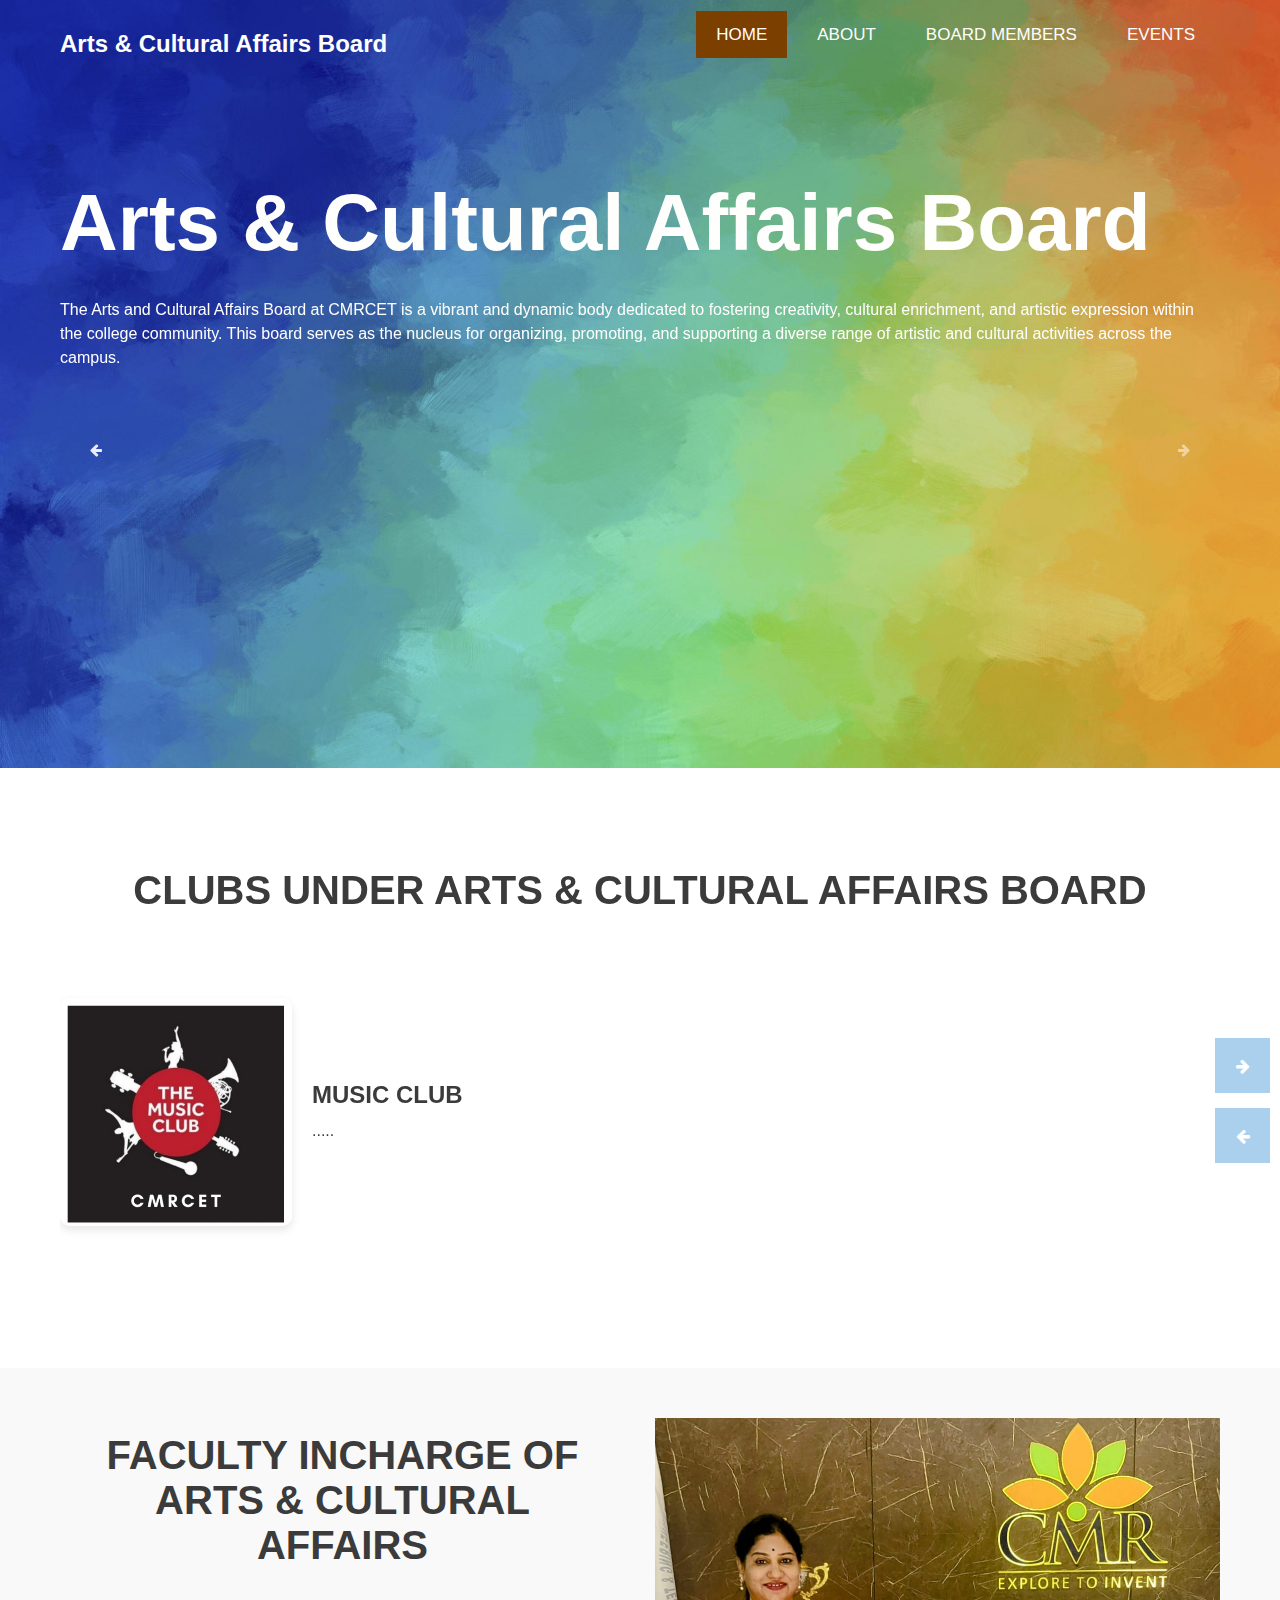
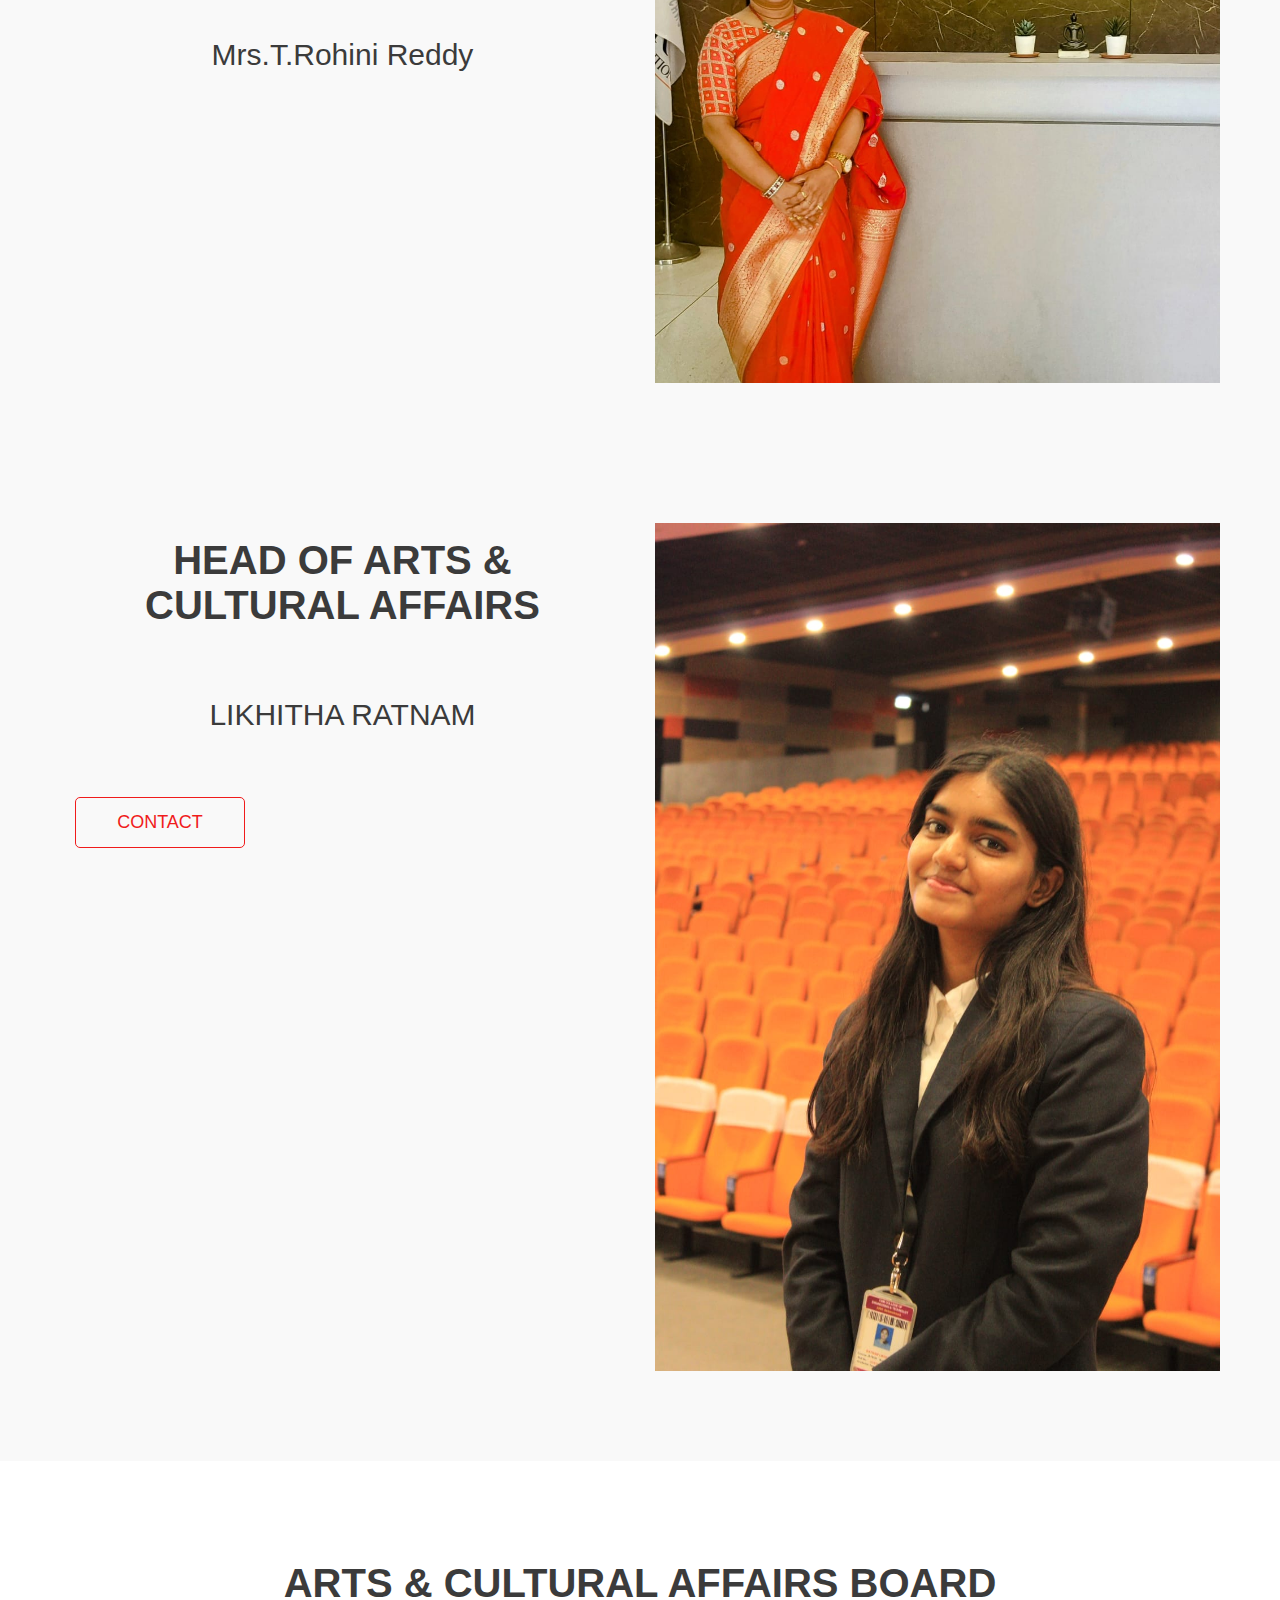
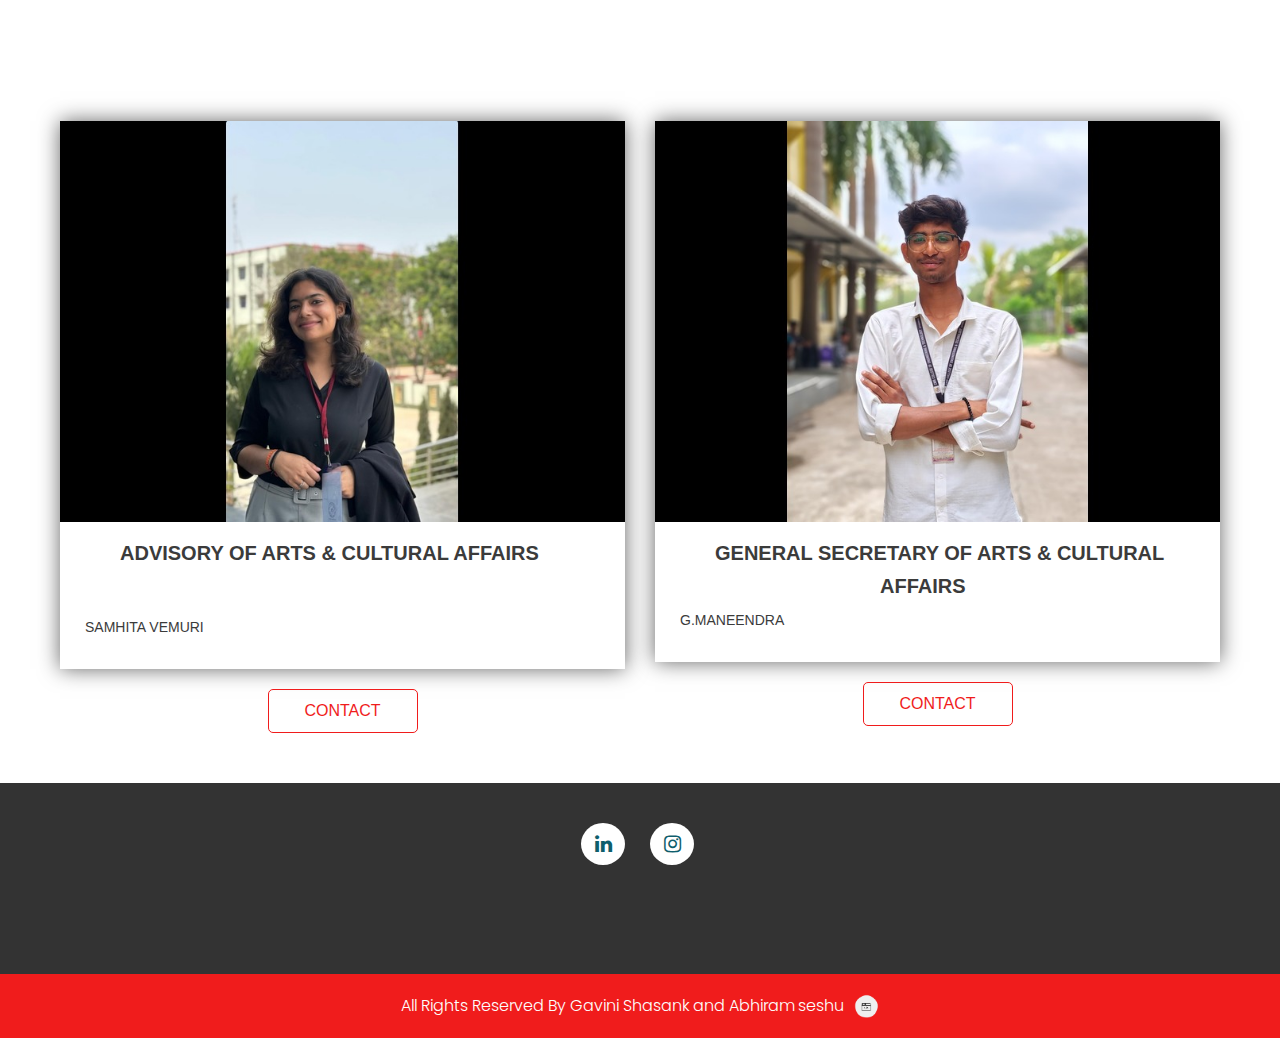
==== commit c813a74b: "index" ====
--- a/index.html
+++ b/index.html
@@ -228,7 +228,7 @@
                         <h1 class="about_taital">Faculty incharge Of Arts & Cultural Affairs</h1>
                         <h1 class="about_taital_1">Mrs.T.Rohini Reddy</h1>
                         <p class=" about_text"></p>
-                        <div class="readmore_btn"><a href="#">contact</a></div>
+                        <!-- <div class="readmore_btn"><a href="#">contact</a></div> -->
                      </div>
                   </div>
                   <div class="col-md-6"> 
@@ -247,7 +247,7 @@
                         <h1 class="about_taital">Head Of Arts & Cultural Affairs</h1>
                         <h1 class="about_taital_1">LIKHITHA RATNAM</h1>
                         <p class=" about_text"></p>
-                        <div class="readmore_btn"><a href="#">contact</a></div>
+                        <div class="readmore_btn"><a href="https://www.instagram.com/likhitha__9?igsh=N3M0dzJtNzNoMXRw"target="_blank">contact</a></div>
                      </div>
                   </div>
                   <div class="col-md-6"> 
@@ -276,7 +276,7 @@
                         <h4 class="s1_text"></h4>
                         <p class="lorem_text">SAMHITA VEMURI</p>
                      </div>
-                     <div class="read_btn"><a href="#">Contact</a></div>
+                     <div class="read_btn"><a href="https://www.instagram.com/samhita_0_7/?utm_source=ig_web_button_share_sheet"target="_blank">Contact</a></div>
                   </div>
                   <div class="col-md-6">
                      <div class="blog_box">
@@ -285,7 +285,7 @@
                         <h4 class="b1_text">Affairs</h4>
                         <p class="lorem_text">G.Maneendra</p>
                      </div>
-                     <div class="read_btn"><a href="#">Contact</a></div>
+                     <div class="read_btn"><a href="https://www.instagram.com/maneendraa_?igsh=MW1xODVuNjF3bnFjcg=="target="_blank">Contact</a></div>
                   </div>
                </div>
             </div>
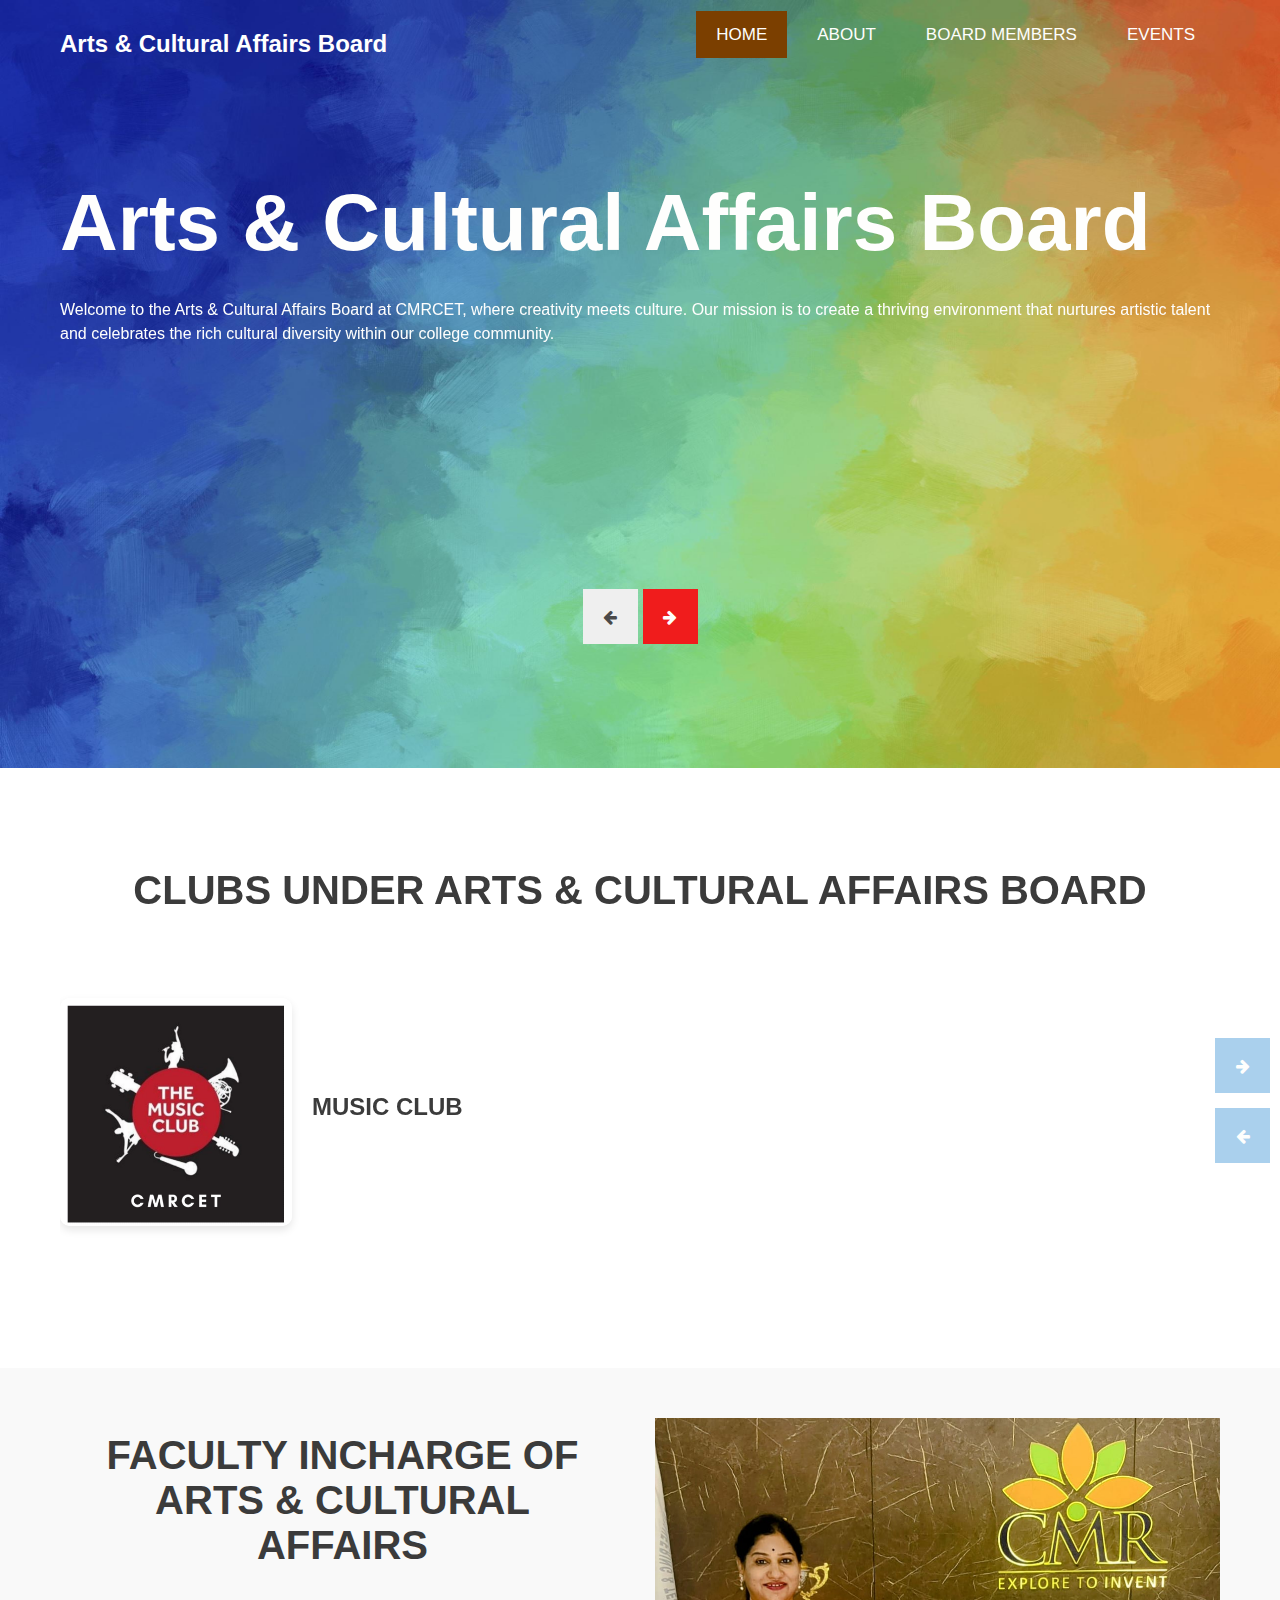
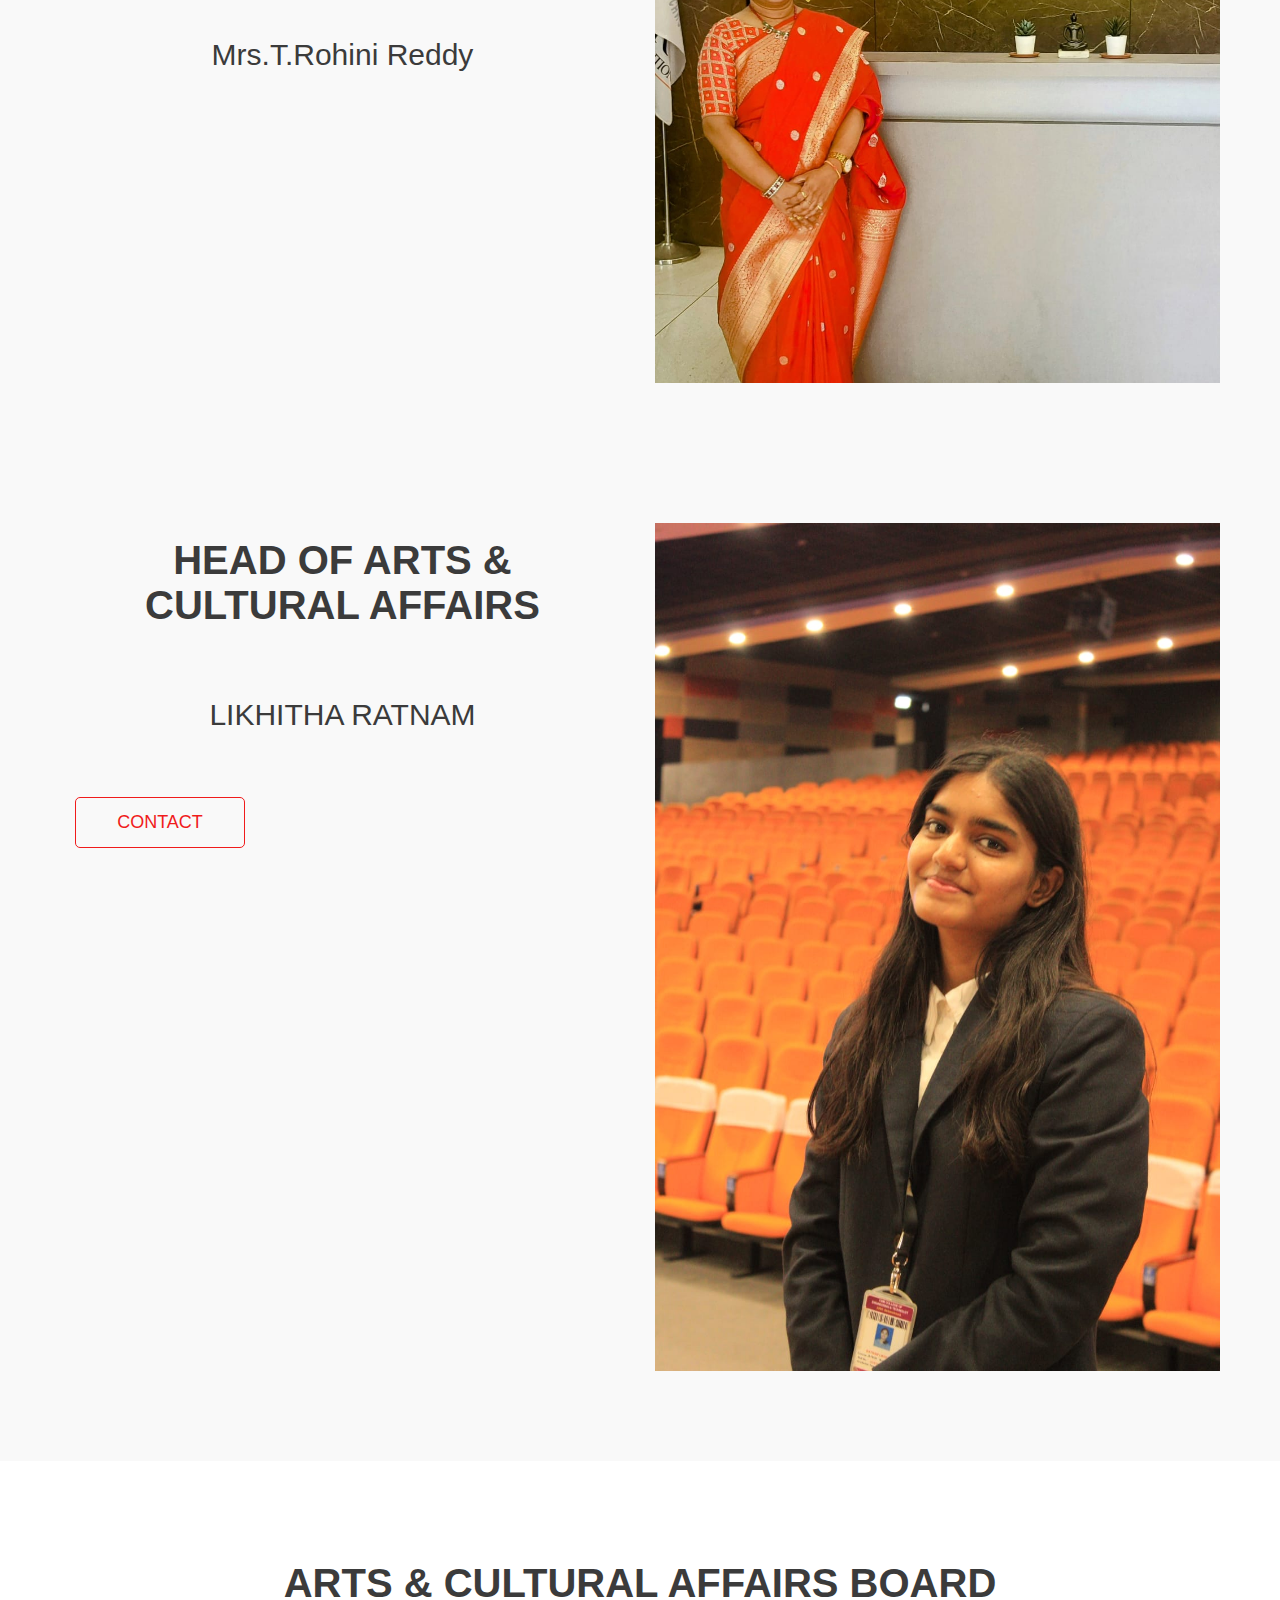
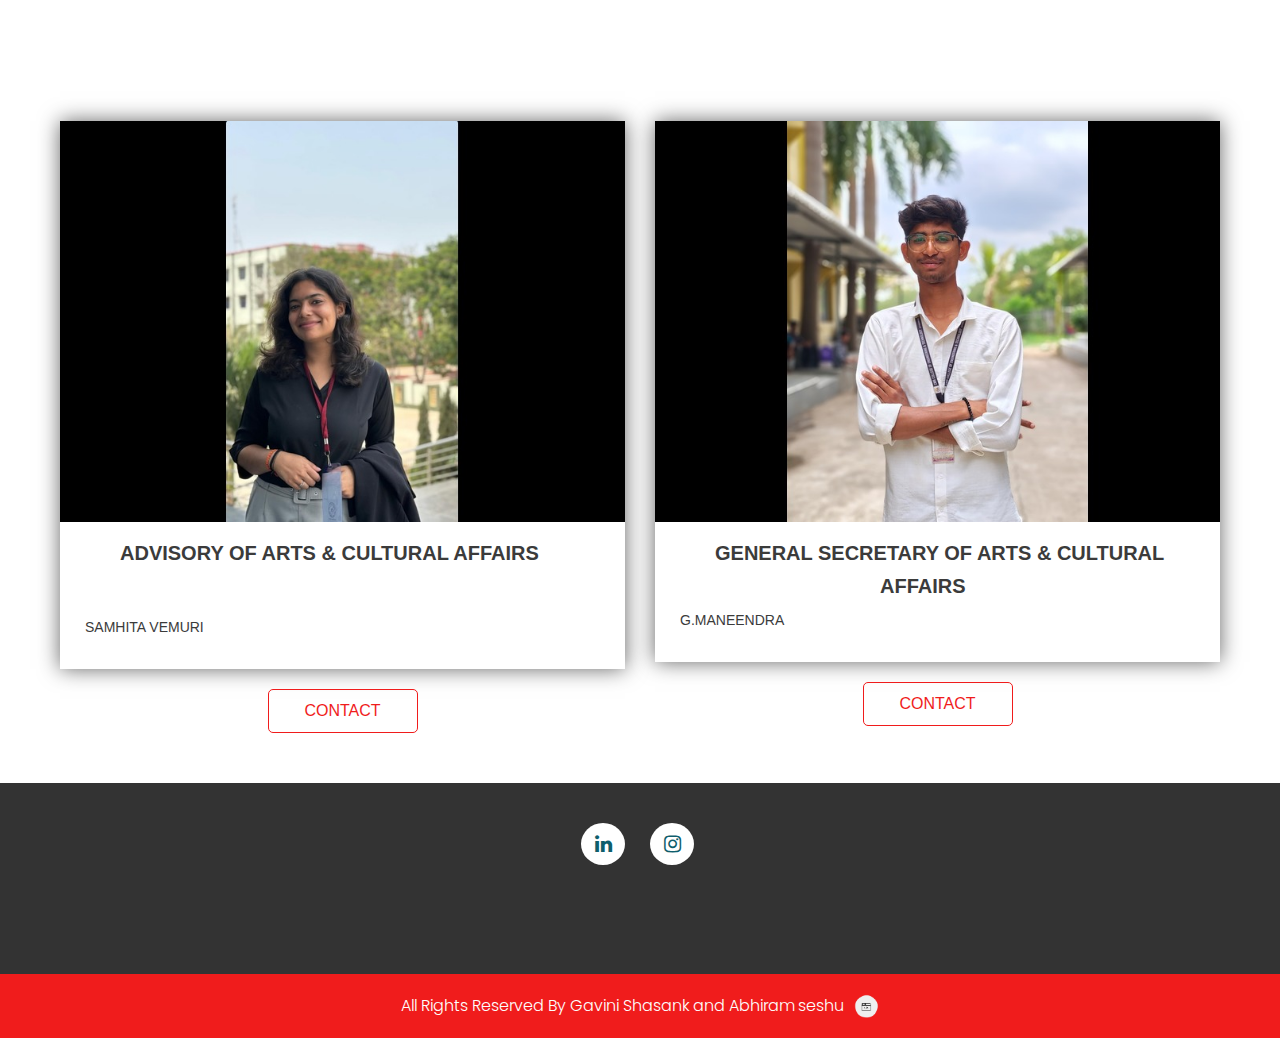
==== commit 76a21dbf: "events" ====
--- a/index.html
+++ b/index.html
@@ -60,53 +60,61 @@
          <!-- banner section start --> 
          <div class="banner_section layout_padding">
             <div class="container">
-               <div id="banner_slider" class="carousel slide" data-ride="carousel">
-                  <div class="carousel-inner">
-                     <div class="carousel-item active">
-                        <div class="row">
-                           <div class="col-md-12">
-                              <div class="banner_taital_main">
-                                 <h1 class="banner_taital">Arts & Cultural Affairs Board</h1>
-                                 <p class="banner_text">The Arts and Cultural Affairs Board at CMRCET is a vibrant and dynamic body dedicated to fostering creativity, cultural enrichment, and artistic expression within the college community. This board serves as the nucleus for organizing, promoting, and supporting a diverse range of artistic and cultural activities across the campus.</p>
-                                 
-                              </div>
-                           </div>
-                        </div>
-                     </div>
-                     <div class="carousel-item">
-                        <div class="row">
-                           <div class="col-md-12">
-                              <div class="banner_taital_main">
-                                 <h1 class="banner_taital">Arts and Cultural Affairs Board</h1>
-                                 <p class="banner_text">The Arts and Cultural Affairs Board at CMRCET is a vibrant and dynamic body dedicated to fostering creativity, cultural enrichment, and artistic expression within the college community. This board serves as the nucleus for organizing, promoting, and supporting a diverse range of artistic and cultural activities across the campus.</p>
-                                 
-                                 </div>
-                              </div>
-                           </div>
-                        </div>
-                     </div>
-                     <div class="carousel-item">
-                        <div class="row">
-                           <div class="col-md-12">
-                              <div class="banner_taital_main">
-                                 <h1 class="banner_taital">Arts and Cultural Affairs Board</h1>
-                                 <p class="banner_text">The Arts and Cultural Affairs Board at CMRCET is a vibrant and dynamic body dedicated to fostering creativity, cultural enrichment, and artistic expression within the college community. This board serves as the nucleus for organizing, promoting, and supporting a diverse range of artistic and cultural activities across the campus.</p>
-                                 
-                                 </div>
-                              </div>
-                           </div>
-                        </div>
-                     </div>
-                  </div>
-                  <a class="carousel-control-prev" href="#banner_slider" role="button" data-slide="prev">
-                  <i class="fa fa-arrow-left"></i>
-                  </a>
-                  <a class="carousel-control-next" href="#banner_slider" role="button" data-slide="next">
-                  <i class="fa fa-arrow-right"></i>
-                  </a>
-               </div>
-            </div>
-         </div>
+                <div id="banner_slider" class="carousel slide" data-ride="carousel">
+                    <div class="carousel-inner">
+                        <div class="carousel-item active">
+                            <div class="row">
+                                <div class="col-md-12">
+                                    <div class="banner_taital_main">
+                                        <h1 class="banner_taital">Arts & Cultural Affairs Board</h1>
+                                        <p class="banner_text">
+                                            Welcome to the Arts & Cultural Affairs Board at CMRCET, where creativity meets culture. 
+                                            Our mission is to create a thriving environment that nurtures artistic talent and celebrates 
+                                            the rich cultural diversity within our college community.
+                                        </p>
+                                    </div>
+                                </div>
+                            </div>
+                        </div>
+                        <div class="carousel-item">
+                            <div class="row">
+                                <div class="col-md-12">
+                                    <div class="banner_taital_main">
+                                        <h1 class="banner_taital">Events & Activities</h1>
+                                        <p class="banner_text">
+                                            From electrifying dance performances to soulful music sessions and thought-provoking 
+                                            art exhibitions, the Arts & Cultural Affairs Board organizes a variety of events that 
+                                            captivate the college community. Explore our upcoming events and be a part of the experience.
+                                        </p>
+                                    </div>
+                                </div>
+                            </div>
+                        </div>
+                        <div class="carousel-item">
+                            <div class="row">
+                                <div class="col-md-12">
+                                    <div class="banner_taital_main">
+                                        <h1 class="banner_taital">Celebrating Talent</h1>
+                                        <p class="banner_text">
+                                            Our board is committed to showcasing the immense talent of CMRCET students. Through various 
+                                            clubs and activities, we provide a platform for students to express themselves artistically 
+                                            and culturally, making their mark on the campus and beyond.
+                                        </p>
+                                    </div>
+                                </div>
+                            </div>
+                        </div>
+                    </div>
+                    <a class="carousel-control-prev" href="#banner_slider" role="button" data-slide="prev">
+                        <i class="fa fa-arrow-left"></i>
+                    </a>
+                    <a class="carousel-control-next" href="#banner_slider" role="button" data-slide="next">
+                        <i class="fa fa-arrow-right"></i>
+                    </a>
+                </div>
+            </div>
+        </div>
+        
          <!-- banner section end -->
       </div>
       
@@ -129,7 +137,7 @@
                            </div>
                            <div class="client_right">
                               <h3 class="moark_text">MUSIC CLUB</h3>
-                              <p class="client_text">..... </p>
+                              <p class="client_text"></p>
                            </div>
                         </div>
                      </div>
@@ -147,7 +155,7 @@
                            </div>
                            <div class="client_right">
                               <h3 class="moark_text">DANCE CLUB</h3>
-                              <p class="client_text">....</p>
+                              <p class="client_text"></p>
                            </div>
                         </div>
                      </div>
@@ -165,7 +173,7 @@
                            </div>
                            <div class="client_right">
                               <h3 class="moark_text">LITERARY CLUB</h3>
-                              <p class="client_text">...... </p>
+                              <p class="client_text"></p>
                            </div>
                         </div>
                      </div>
@@ -183,7 +191,7 @@
                            </div>
                            <div class="client_right">
                               <h3 class="moark_text">FILM FANATICS</h3>
-                              <p class="client_text">...... </p>
+                              <p class="client_text"></p>
                            </div>
                         </div>
                      </div>
@@ -201,7 +209,7 @@
                            </div>
                            <div class="client_right">
                               <h3 class="moark_text">ART CLUB</h3>
-                              <p class="client_text">...... </p>
+                              <p class="client_text"></p>
                            </div>
                         </div>
                      </div>
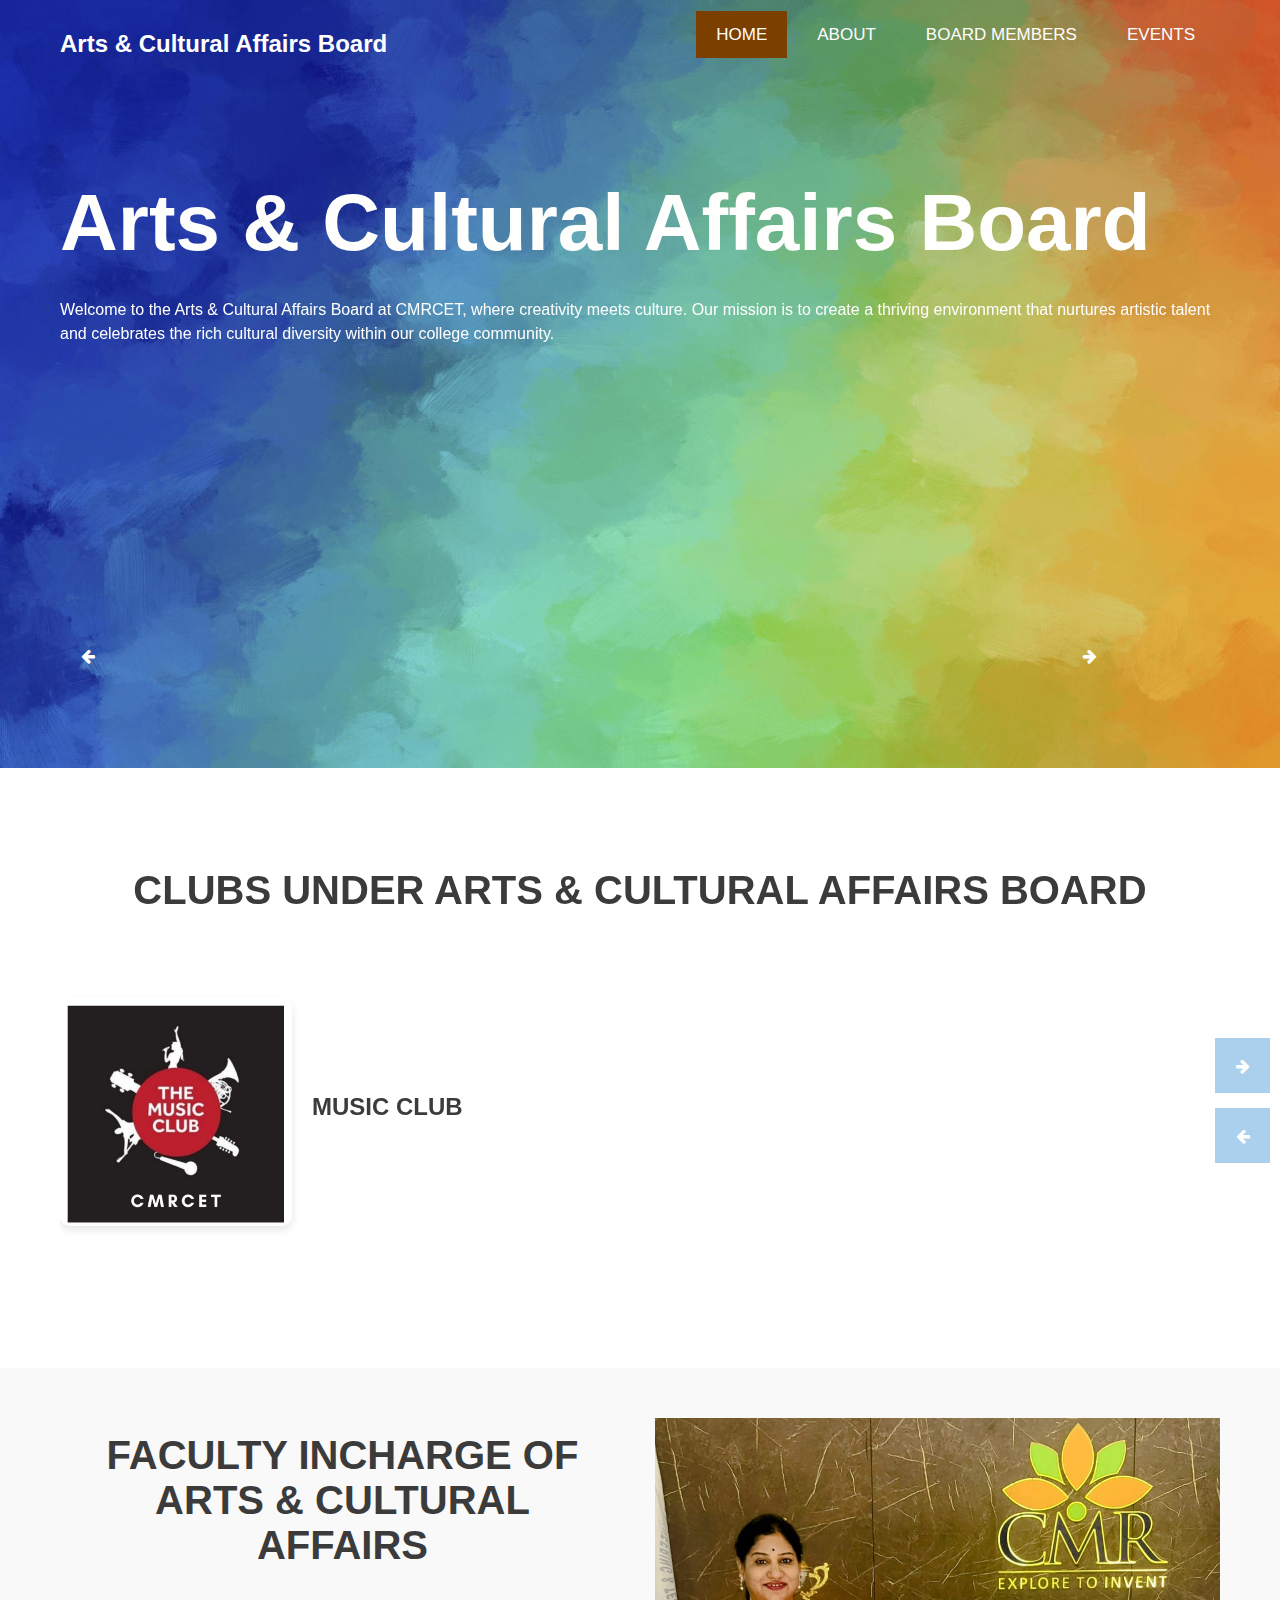
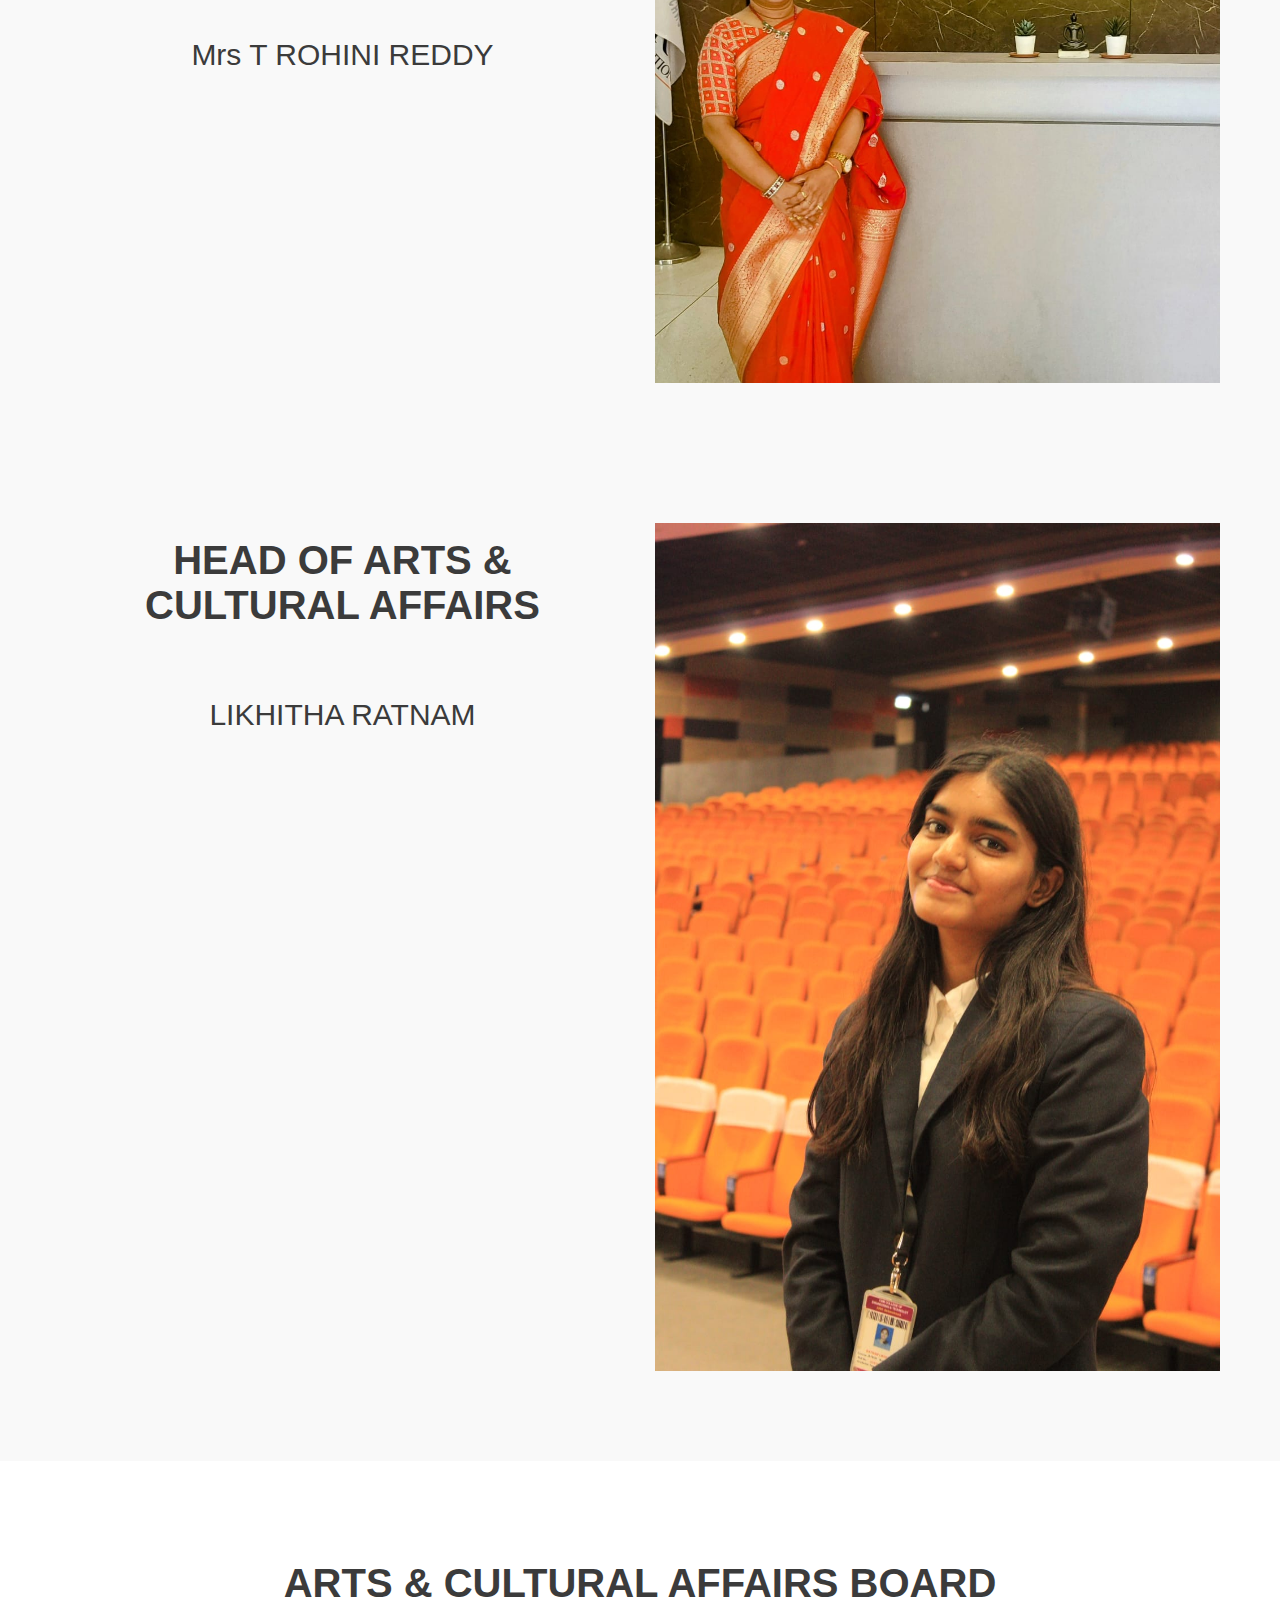
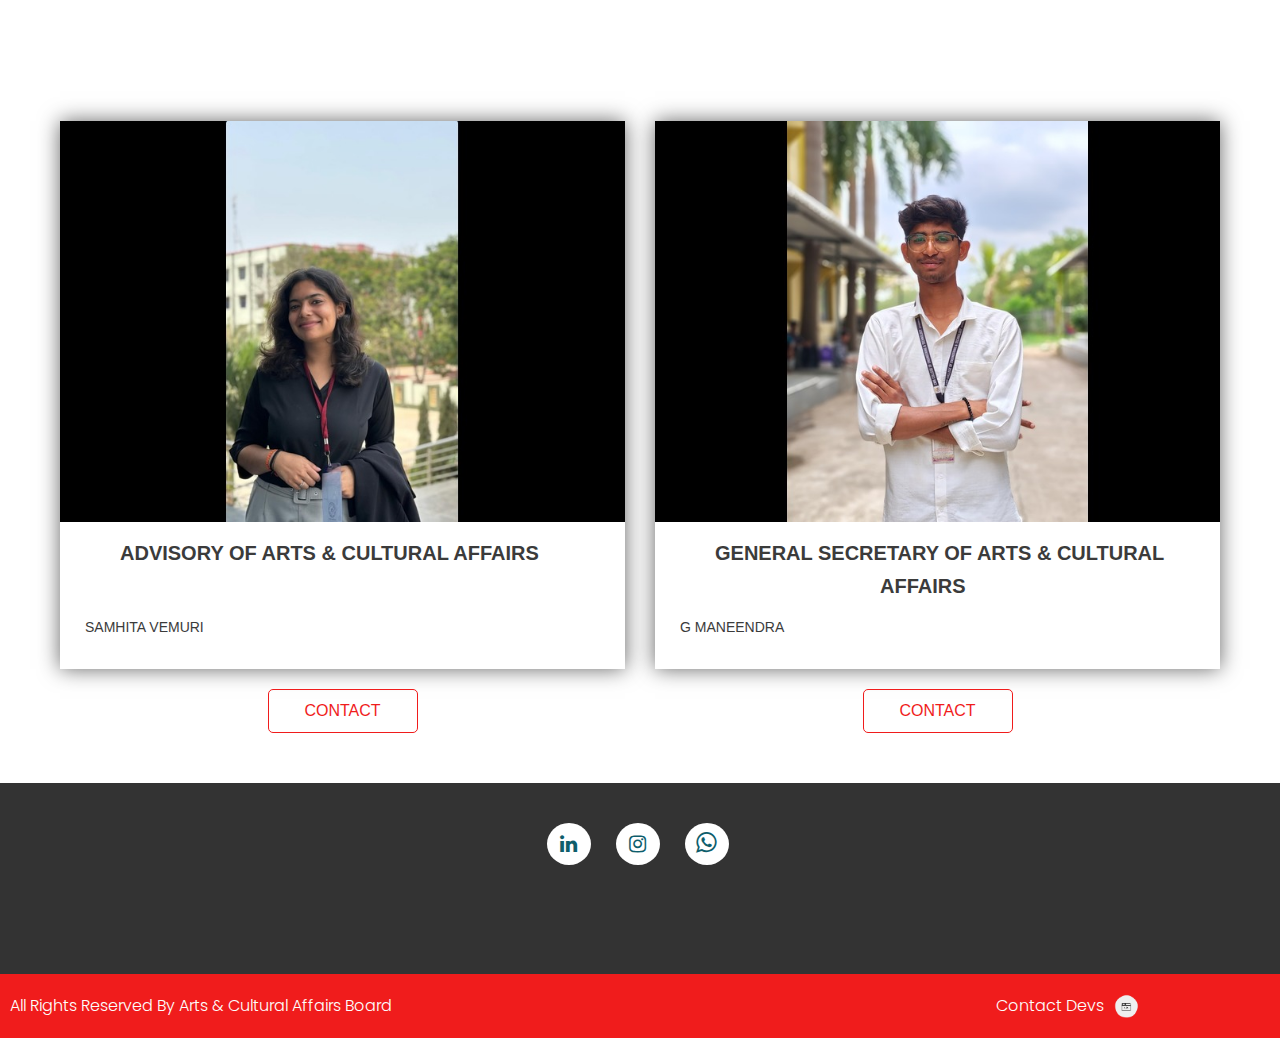
==== commit 3e2cc265: "lastorwhat" ====
--- a/index.html
+++ b/index.html
@@ -1,351 +1,462 @@
 <!DOCTYPE html>
 <html>
-   <head>
-      <!-- basic -->
-      <meta charset="utf-8">
-      <meta http-equiv="X-UA-Compatible" content="IE=edge">
-      <meta name="viewport" content="width=device-width, initial-scale=1">
-      <!-- mobile metas -->
-      <meta name="viewport" content="width=device-width, initial-scale=1">
-      <meta name="viewport" content="initial-scale=1, maximum-scale=1">
-      <!-- site metas -->
-      <title>Arts & Cultural Affairs Board</title>
-      <meta name="keywords" content="">
-      <meta name="description" content="">
-      <meta name="author" content="">
-      <!-- bootstrap css -->
-      <link rel="stylesheet" type="text/css" href="css/bootstrap.min.css">
-      <!-- style css -->
-      <link rel="stylesheet" type="text/css" href="css/style.css">
-      <link rel="stylesheet" type="text/css" href="css/stylea.css">
-      <link rel="stylesheet" type="text/css" href="css/stylem.css">
-      <link rel="stylesheet" type="text/css" href="css/stylee.css">
-      
-      <!-- Responsive-->
-      <link rel="stylesheet" href="css/responsive.css">
-      <!-- fevicon -->
-      <link rel="icon" href="images/sym.jpg" type="image/gif" />
-      <!-- font css -->
-      <link href="https://fonts.googleapis.com/css2?family=Poppins:wght@400;600;800&display=swap" rel="stylesheet">
-      <!-- Scrollbar Custom CSS -->
-      <link rel="stylesheet" href="css/jquery.mCustomScrollbar.min.css">
-      <!-- Tweaks for older IEs-->
-      <link rel="stylesheet" href="https://netdna.bootstrapcdn.com/font-awesome/4.0.3/css/font-awesome.css">
-   </head>
-   <body>
-      <div class="header_section">
-         <div class="container">
-            <nav class="navbar navbar-expand-lg navbar-light bg-light">
-               <!-- <img src="images/sym.jpg" class="iconac"> -->
-               <a class="navbar-brand" href="index.html" style="color: #ffffff; font-size: 1.5rem; font-weight: bold; text-decoration: none; margin-right: 20px;">Arts & Cultural Affairs Board</a>
-               <div class="collapse navbar-collapse" id="navbarSupportedContent">
-                  <ul class="navbar-nav ml-auto">
-                     <li class="nav-item active">
-                        <a class="nav-link" href="index.html">Home</a>
-                     </li>
-                     <li class="nav-item">
-                        <a class="nav-link" href="about.html">About</a>
-                     </li>
-                     <li class="nav-item">
-                        <a class="nav-link" href="members.html" style="white-space: nowrap;">Board Members</a>
-                    </li>
-                    
-                     <li class="nav-item">
-                        <a class="nav-link" href="events.html">Events</a>
-                     </li>
-                  </ul>
-               </div>
-            </nav>
-         </div>
-         <!-- banner section start --> 
-         <div class="banner_section layout_padding">
-            <div class="container">
-                <div id="banner_slider" class="carousel slide" data-ride="carousel">
-                    <div class="carousel-inner">
-                        <div class="carousel-item active">
-                            <div class="row">
-                                <div class="col-md-12">
-                                    <div class="banner_taital_main">
-                                        <h1 class="banner_taital">Arts & Cultural Affairs Board</h1>
-                                        <p class="banner_text">
-                                            Welcome to the Arts & Cultural Affairs Board at CMRCET, where creativity meets culture. 
-                                            Our mission is to create a thriving environment that nurtures artistic talent and celebrates 
-                                            the rich cultural diversity within our college community.
-                                        </p>
-                                    </div>
-                                </div>
-                            </div>
-                        </div>
-                        <div class="carousel-item">
-                            <div class="row">
-                                <div class="col-md-12">
-                                    <div class="banner_taital_main">
-                                        <h1 class="banner_taital">Events & Activities</h1>
-                                        <p class="banner_text">
-                                            From electrifying dance performances to soulful music sessions and thought-provoking 
-                                            art exhibitions, the Arts & Cultural Affairs Board organizes a variety of events that 
-                                            captivate the college community. Explore our upcoming events and be a part of the experience.
-                                        </p>
-                                    </div>
-                                </div>
-                            </div>
-                        </div>
-                        <div class="carousel-item">
-                            <div class="row">
-                                <div class="col-md-12">
-                                    <div class="banner_taital_main">
-                                        <h1 class="banner_taital">Celebrating Talent</h1>
-                                        <p class="banner_text">
-                                            Our board is committed to showcasing the immense talent of CMRCET students. Through various 
-                                            clubs and activities, we provide a platform for students to express themselves artistically 
-                                            and culturally, making their mark on the campus and beyond.
-                                        </p>
-                                    </div>
-                                </div>
-                            </div>
-                        </div>
-                    </div>
-                    <a class="carousel-control-prev" href="#banner_slider" role="button" data-slide="prev">
-                        <i class="fa fa-arrow-left"></i>
-                    </a>
-                    <a class="carousel-control-next" href="#banner_slider" role="button" data-slide="next">
-                        <i class="fa fa-arrow-right"></i>
-                    </a>
-                </div>
-            </div>
-        </div>
-        
-         <!-- banner section end -->
-      </div>
-      
-      <!-- header section end -->
-       <!-- client section start -->
-      <div class="client_section layout_padding">
-         <div class="container">
-            <div id="custom_slider" class="carousel slide" data-ride="carousel">
-               <div class="carousel-inner">
-                  <div class="carousel-item active">
-                     <div class="row">
-                        <div class="col-md-12">
-                           <h1 class="about_taital">Clubs Under Arts & Cultural Affairs Board</h1>
-                        </div>
-                     </div>
-                     <div class="client_section_2">
-                        <div class="client_taital_main">
-                           <div class="client_left">
-                              <div class="client_img"><img src="images/music club.jpg",class ="nis"></div>
-                           </div>
-                           <div class="client_right">
-                              <h3 class="moark_text">MUSIC CLUB</h3>
-                              <p class="client_text"></p>
-                           </div>
-                        </div>
-                     </div>
-                  </div>
-                  <div class="carousel-item">
-                     <div class="row">
-                        <div class="col-md-12">
-                           <h1 class="about_taital">Clubs Under Arts & Cultural Affairs Board</h1>
-                        </div>
-                     </div>
-                     <div class="client_section_2">
-                        <div class="client_taital_main">
-                           <div class="client_left">
-                              <div class="client_img"><img src="images/dance club.jpg",class ="nis"></div>
-                           </div>
-                           <div class="client_right">
-                              <h3 class="moark_text">DANCE CLUB</h3>
-                              <p class="client_text"></p>
-                           </div>
-                        </div>
-                     </div>
-                  </div>
-                  <div class="carousel-item">
-                     <div class="row">
-                        <div class="col-md-12">
-                           <h1 class="about_taital">Clubs Under Arts & Cultural Affairs Board</h1>
-                        </div>
-                     </div>
-                     <div class="client_section_2">
-                        <div class="client_taital_main">
-                           <div class="client_left">
-                              <div class="client_img"><img src="images/literary club.jpg",class ="nis"></div>
-                           </div>
-                           <div class="client_right">
-                              <h3 class="moark_text">LITERARY CLUB</h3>
-                              <p class="client_text"></p>
-                           </div>
-                        </div>
-                     </div>
-                  </div>
-                  <div class="carousel-item">
-                     <div class="row">
-                        <div class="col-md-12">
-                           <h1 class="about_taital">Clubs Under Arts & Cultural Affairs Board</h1>
-                        </div>
-                     </div>
-                     <div class="client_section_2">
-                        <div class="client_taital_main">
-                           <div class="client_left">
-                              <div class="client_img"><img src="images/film fanatics.jpg",class ="nis"></div>
-                           </div>
-                           <div class="client_right">
-                              <h3 class="moark_text">FILM FANATICS</h3>
-                              <p class="client_text"></p>
-                           </div>
-                        </div>
-                     </div>
-                  </div>
-                  <div class="carousel-item">
-                     <div class="row">
-                        <div class="col-md-12">
-                           <h1 class="about_taital">Clubs Under Arts & Cultural Affairs Board</h1>
-                        </div>
-                     </div>
-                     <div class="client_section_2">
-                        <div class="client_taital_main">
-                           <div class="client_left">
-                              <div class="client_img"><img src="images/art club.jpg",class="nis"></div>
-                           </div>
-                           <div class="client_right">
-                              <h3 class="moark_text">ART CLUB</h3>
-                              <p class="client_text"></p>
-                           </div>
-                        </div>
-                     </div>
-                  </div>
-
-               </div>
-               <a class="carousel-control-prev" href="#custom_slider" role="button" data-slide="prev">
-               <i class="fa fa-arrow-left"></i>
-               </a>
-               <a class="carousel-control-next" href="#custom_slider" role="button" data-slide="next">
-               <i class="fa fa-arrow-right"></i>
-               </a>
-            </div>
-         </div>
-      </div>
-      <!-- client section end -->
-      <!-- about section start -->
-      <div class="about_section layout_padding">
-         <div class="container">
-            <div class="about_section_2">
-               <div class="row">
-                  <div class="col-md-6"> 
-                     <div class="about_taital_box">
-                        <h1 class="about_taital">Faculty incharge Of Arts & Cultural Affairs</h1>
-                        <h1 class="about_taital_1">Mrs.T.Rohini Reddy</h1>
-                        <p class=" about_text"></p>
-                        <!-- <div class="readmore_btn"><a href="#">contact</a></div> -->
-                     </div>
-                  </div>
-                  <div class="col-md-6"> 
-                     <div class="image_iman"><img src="images/rohini mam1.jpg" ,class="about_img"></div>
-                  </div>
-               </div>
-            </div>
-         </div>
-      </div>
-      <div class="about_section layout_padding">
-         <div class="container">
-            <div class="about_section_2">
-               <div class="row">
-                  <div class="col-md-6"> 
-                     <div class="about_taital_box">
-                        <h1 class="about_taital">Head Of Arts & Cultural Affairs</h1>
-                        <h1 class="about_taital_1">LIKHITHA RATNAM</h1>
-                        <p class=" about_text"></p>
-                        <div class="readmore_btn"><a href="https://www.instagram.com/likhitha__9?igsh=N3M0dzJtNzNoMXRw"target="_blank">contact</a></div>
-                     </div>
-                  </div>
-                  <div class="col-md-6"> 
-                     <img src="images/likhi head.jpg" ,class="about_img">
-                  </div>
-               </div>
-            </div>
-         </div>
-      </div>
-      
-      <!-- about section end -->
-         <!-- blog section start -->
-      <div class="blog_section layout_padding">
-         <div class="container">
-            <div class="row">
-               <div class="col-md-12">
-                  <h1 class="about_taital">Arts & Cultural Affairs Board</h1>
-               </div>
-            </div>
-            <div class="blog_section_2">
-               <div class="row">
-                  <div class="col-md-6">
-                     <div class="blog_box">
-                        <div class="blog_img"><img src="images/samhita akka.jpg"></div>
-                        <h4 class="prep_text">Advisory  Of  Arts   &   Cultural  Affairs</h4>
-                        <h4 class="s1_text"></h4>
-                        <p class="lorem_text">SAMHITA VEMURI</p>
-                     </div>
-                     <div class="read_btn"><a href="https://www.instagram.com/samhita_0_7/?utm_source=ig_web_button_share_sheet"target="_blank">Contact</a></div>
-                  </div>
-                  <div class="col-md-6">
-                     <div class="blog_box">
-                        <div class="blog_img"><img src="images/maneendra.jpg"></div>
-                        <h4 class="prep_text">General Secretary Of Arts & Cultural</h4>
-                        <h4 class="b1_text">Affairs</h4>
-                        <p class="lorem_text">G.Maneendra</p>
-                     </div>
-                     <div class="read_btn"><a href="https://www.instagram.com/maneendraa_?igsh=MW1xODVuNjF3bnFjcg=="target="_blank">Contact</a></div>
-                  </div>
-               </div>
-            </div>
-         </div>
-      </div>
-      <!-- blog section end -->
-      <!-- coffee section start -->
-      
-    
-      <!-- contact section start -->
-      
-      <!-- contact section end -->
-      <!-- footer section start -->
-      <div class="footer_section layout_padding">
-         <div class="container">
-            <div class="row">
-               <div class="col-md-12">
-                  <div class="footer_social_icon">
-                     <ul>
-                        <li><a href="#"><i class="fa fa-linkedin" aria-hidden="true"></i></a></li>
-                        <li><a href="https://www.instagram.com/artfusion_cmrcet?utm_source=qr&igsh=dmRiN25rcWhzNzE2"target="_blank"><i class="fa fa-instagram" aria-hidden="true"></i></a></li>
-                     </ul>
-                  </div>
-                  <div class="location_text">
-                     <ul>
-                     </ul>
-                  </div>
-               </div>
-            </div>
-         </div>
-      </div>
-      <!-- footer section end -->
-      <!-- copyright section start -->
-      <div class="copyright_section">
-         <div class="container">
-            <div class="row">
-               <div class="col-sm-12">
-                  <p class="copyright_text"> All Rights Reserved By <a href="hi.html"target="_blank">Gavini Shasank</a> and <a  href="hi.html"target="_blank">Abhiram seshu</a><img src="images/icon-8.png", class ="opi" >
-                     </p>
-               </div>
-            </div>
-         </div>
-      </div>
-      <!-- copyright section end -->
-      <!-- Javascript files-->
-      <script src="js/jquery.min.js"></script>
-      <script src="js/popper.min.js"></script>
-      <script src="js/bootstrap.bundle.min.js"></script>
-      <script src="js/jquery-3.0.0.min.js"></script>
-      <script src="js/plugin.js"></script>
-      <!-- sidebar -->
-      <script src="js/jquery.mCustomScrollbar.concat.min.js"></script>
-      <script src="js/custom.js"></script>
-   </body>
-</html>+  <head>
+    <!-- basic -->
+    <meta charset="utf-8" />
+    <meta http-equiv="X-UA-Compatible" content="IE=edge" />
+    <meta name="viewport" content="width=device-width, initial-scale=1" />
+    <!-- mobile metas -->
+    <meta name="viewport" content="width=device-width, initial-scale=1" />
+    <meta name="viewport" content="initial-scale=1, maximum-scale=1" />
+    <!-- site metas -->
+    <title>Arts & Cultural Affairs Board</title>
+    <meta name="keywords" content="" />
+    <meta name="description" content="" />
+    <meta name="author" content="" />
+    <!-- bootstrap css -->
+    <link rel="stylesheet" type="text/css" href="css/bootstrap.min.css" />
+    <!-- style css -->
+    <link rel="stylesheet" type="text/css" href="css/style.css" />
+    <link rel="stylesheet" type="text/css" href="css/stylea.css" />
+    <link rel="stylesheet" type="text/css" href="css/stylem.css" />
+    <link rel="stylesheet" type="text/css" href="css/stylee.css" />
+    <link
+      rel="stylesheet"
+      href="https://cdnjs.cloudflare.com/ajax/libs/font-awesome/4.7.0/css/font-awesome.min.css"
+    />
+    <!-- Responsive-->
+    <link rel="stylesheet" href="css/responsive.css" />
+    <!-- fevicon -->
+    <link rel="icon" href="images/sym.jpg" type="image/gif" />
+    <!-- font css -->
+    <link
+      href="https://fonts.googleapis.com/css2?family=Poppins:wght@400;600;800&display=swap"
+      rel="stylesheet"
+    />
+    <!-- Scrollbar Custom CSS -->
+    <link rel="stylesheet" href="css/jquery.mCustomScrollbar.min.css" />
+    <!-- Tweaks for older IEs-->
+    <link
+      rel="stylesheet"
+      href="https://netdna.bootstrapcdn.com/font-awesome/4.0.3/css/font-awesome.css"
+    />
+  </head>
+  <body>
+    <div class="header_section">
+      <div class="container">
+        <nav class="navbar navbar-expand-lg navbar-light bg-light">
+          <!-- <img src="images/sym.jpg" class="iconac"> -->
+          <a
+            class="navbar-brand"
+            href="index.html"
+            style="
+              color: #ffffff;
+              font-size: 1.5rem;
+              font-weight: bold;
+              text-decoration: none;
+              margin-right: 20px;
+            "
+            >Arts & Cultural Affairs Board</a
+          >
+          <div class="collapse navbar-collapse" id="navbarSupportedContent">
+            <ul class="navbar-nav ml-auto">
+              <li class="nav-item active">
+                <a class="nav-link" href="index.html">Home</a>
+              </li>
+              <li class="nav-item">
+                <a class="nav-link" href="about.html">About</a>
+              </li>
+              <li class="nav-item">
+                <a
+                  class="nav-link"
+                  href="members.html"
+                  style="white-space: nowrap"
+                  >Board Members</a
+                >
+              </li>
+
+              <li class="nav-item">
+                <a class="nav-link" href="events.html">Events</a>
+              </li>
+            </ul>
+          </div>
+        </nav>
+      </div>
+      <!-- banner section start -->
+      <div class="banner_section layout_padding">
+        <div class="container">
+          <div id="banner_slider" class="carousel slide" data-ride="carousel">
+            <div class="carousel-inner">
+              <div class="carousel-item active">
+                <div class="row">
+                  <div class="col-md-12">
+                    <div class="banner_taital_main">
+                      <h1 class="banner_taital">
+                        Arts & Cultural Affairs Board
+                      </h1>
+                      <p class="banner_text">
+                        Welcome to the Arts & Cultural Affairs Board at CMRCET,
+                        where creativity meets culture. Our mission is to create
+                        a thriving environment that nurtures artistic talent and
+                        celebrates the rich cultural diversity within our
+                        college community.
+                      </p>
+                    </div>
+                  </div>
+                </div>
+              </div>
+              <div class="carousel-item">
+                <div class="row">
+                  <div class="col-md-12">
+                    <div class="banner_taital_main">
+                      <h1 class="banner_taital">Events & Activities</h1>
+                      <p class="banner_text">
+                        From electrifying dance performances to soulful music
+                        sessions and thought-provoking art exhibitions, the Arts
+                        & Cultural Affairs Board organizes a variety of events
+                        that captivate the college community. Explore our
+                        upcoming events and be a part of the experience.
+                      </p>
+                    </div>
+                  </div>
+                </div>
+              </div>
+              <div class="carousel-item">
+                <div class="row">
+                  <div class="col-md-12">
+                    <div class="banner_taital_main">
+                      <h1 class="banner_taital">Celebrating Talent</h1>
+                      <p class="banner_text">
+                        Our board is committed to showcasing the immense talent
+                        of CMRCET students. Through various clubs and
+                        activities, we provide a platform for students to
+                        express themselves artistically and culturally, making
+                        their mark on the campus and beyond.
+                      </p>
+                    </div>
+                  </div>
+                </div>
+              </div>
+            </div>
+            <a
+              class="carousel-control-prev"
+              href="#banner_slider"
+              role="button"
+              data-slide="prev"
+            >
+              <i class="fa fa-arrow-left"></i>
+            </a>
+            <a
+              class="carousel-control-next"
+              href="#banner_slider"
+              role="button"
+              data-slide="next"
+            >
+              <i class="fa fa-arrow-right"></i>
+            </a>
+          </div>
+        </div>
+      </div>
+
+      <!-- banner section end -->
+    </div>
+
+    <!-- header section end -->
+    <!-- client section start -->
+    <div class="client_section layout_padding">
+      <div class="container">
+        <div id="custom_slider" class="carousel slide" data-ride="carousel">
+          <div class="carousel-inner">
+            <div class="carousel-item active">
+              <div class="row">
+                <div class="col-md-12">
+                  <h1 class="about_taital">
+                    Clubs Under Arts & Cultural Affairs Board
+                  </h1>
+                </div>
+              </div>
+              <div class="client_section_2">
+                <div class="client_taital_main">
+                  <div class="client_left">
+                    <div class="client_img">
+                      <img src="images/music club.jpg" ,class="nis" />
+                    </div>
+                  </div>
+                  <div class="client_right">
+                    <h3 class="moark_text">MUSIC CLUB</h3>
+                    <p class="client_text"></p>
+                  </div>
+                </div>
+              </div>
+            </div>
+            <div class="carousel-item">
+              <div class="row">
+                <div class="col-md-12">
+                  <h1 class="about_taital">
+                    Clubs Under Arts & Cultural Affairs Board
+                  </h1>
+                </div>
+              </div>
+              <div class="client_section_2">
+                <div class="client_taital_main">
+                  <div class="client_left">
+                    <div class="client_img">
+                      <img src="images/dance club.jpg" ,class="nis" />
+                    </div>
+                  </div>
+                  <div class="client_right">
+                    <h3 class="moark_text">DANCE CLUB</h3>
+                    <p class="client_text"></p>
+                  </div>
+                </div>
+              </div>
+            </div>
+            <div class="carousel-item">
+              <div class="row">
+                <div class="col-md-12">
+                  <h1 class="about_taital">
+                    Clubs Under Arts & Cultural Affairs Board
+                  </h1>
+                </div>
+              </div>
+              <div class="client_section_2">
+                <div class="client_taital_main">
+                  <div class="client_left">
+                    <div class="client_img">
+                      <img src="images/literary club.jpg" ,class="nis" />
+                    </div>
+                  </div>
+                  <div class="client_right">
+                    <h3 class="moark_text">LITERARY CLUB</h3>
+                    <p class="client_text"></p>
+                  </div>
+                </div>
+              </div>
+            </div>
+            <div class="carousel-item">
+              <div class="row">
+                <div class="col-md-12">
+                  <h1 class="about_taital">
+                    Clubs Under Arts & Cultural Affairs Board
+                  </h1>
+                </div>
+              </div>
+              <div class="client_section_2">
+                <div class="client_taital_main">
+                  <div class="client_left">
+                    <div class="client_img">
+                      <img src="images/film fanatics.jpg" ,class="nis" />
+                    </div>
+                  </div>
+                  <div class="client_right">
+                    <h3 class="moark_text">FILM FANATICS</h3>
+                    <p class="client_text"></p>
+                  </div>
+                </div>
+              </div>
+            </div>
+            <div class="carousel-item">
+              <div class="row">
+                <div class="col-md-12">
+                  <h1 class="about_taital">
+                    Clubs Under Arts & Cultural Affairs Board
+                  </h1>
+                </div>
+              </div>
+              <div class="client_section_2">
+                <div class="client_taital_main">
+                  <div class="client_left">
+                    <div class="client_img">
+                      <img src="images/art club.jpg" ,class="nis" />
+                    </div>
+                  </div>
+                  <div class="client_right">
+                    <h3 class="moark_text">ART CLUB</h3>
+                    <p class="client_text"></p>
+                  </div>
+                </div>
+              </div>
+            </div>
+          </div>
+          <a
+            class="carousel-control-prev"
+            href="#custom_slider"
+            role="button"
+            data-slide="prev"
+          >
+            <i class="fa fa-arrow-left"></i>
+          </a>
+          <a
+            class="carousel-control-next"
+            href="#custom_slider"
+            role="button"
+            data-slide="next"
+          >
+            <i class="fa fa-arrow-right"></i>
+          </a>
+        </div>
+      </div>
+    </div>
+    <!-- client section end -->
+    <!-- about section start -->
+    <div class="about_section layout_padding">
+      <div class="container">
+        <div class="about_section_2">
+          <div class="row">
+            <div class="col-md-6">
+              <div class="about_taital_box">
+                <h1 class="about_taital">
+                  Faculty incharge Of Arts & Cultural Affairs
+                </h1>
+                <h1 class="about_taital_1">Mrs T ROHINI REDDY</h1>
+                <p class="about_text"></p>
+                <!-- <div class="readmore_btn"><a href="#">contact</a></div> -->
+              </div>
+            </div>
+            <div class="col-md-6">
+              <div class="image_iman">
+                <img src="images/rohini mam1.jpg" ,class="about_img" />
+              </div>
+            </div>
+          </div>
+        </div>
+      </div>
+    </div>
+    <div class="about_section layout_padding">
+      <div class="container">
+        <div class="about_section_2">
+          <div class="row">
+            <div class="col-md-6">
+              <div class="about_taital_box">
+                <h1 class="about_taital">Head Of Arts & Cultural Affairs</h1>
+                <h1 class="about_taital_1">LIKHITHA RATNAM</h1>
+                <p class="about_text"></p>
+              </div>
+            </div>
+            <div class="col-md-6">
+              <div class="image_iman">
+                <img src="images/likhi head.jpg" ,class="about_img" />
+              </div>
+            </div>
+          </div>
+        </div>
+      </div>
+    </div>
+
+    <!-- about section end -->
+    <!-- blog section start -->
+    <div class="blog_section layout_padding">
+      <div class="container">
+        <div class="row">
+          <div class="col-md-12">
+            <h1 class="about_taital">Arts & Cultural Affairs Board</h1>
+          </div>
+        </div>
+        <div class="blog_section_2">
+          <div class="row">
+            <div class="col-md-6">
+              <div class="blog_box">
+                <div class="blog_img">
+                  <img src="images/samhita akka.jpg" />
+                </div>
+                <h4 class="prep_text">Advisory Of Arts & Cultural Affairs</h4>
+                <h4 class="s1_text"></h4>
+                <p class="lorem_text">SAMHITA VEMURI</p>
+              </div>
+              <div class="read_btn">
+                <a
+                  href="https://www.instagram.com/samhita_0_7/?utm_source=ig_web_button_share_sheet"
+                  target="_blank"
+                  >Contact</a
+                >
+              </div>
+            </div>
+            <div class="col-md-6">
+              <div class="blog_box">
+                <div class="blog_img"><img src="images/maneendra.jpg" /></div>
+                <h4 class="prep_text">General Secretary Of Arts & Cultural</h4>
+                <h4 class="b1_text">Affairs</h4>
+                <p class="lorem_text">G Maneendra</p>
+              </div>
+              <div class="read_btn">
+                <a
+                  href="https://www.instagram.com/maneendraa_?igsh=MW1xODVuNjF3bnFjcg=="
+                  target="_blank"
+                  >Contact</a
+                >
+              </div>
+            </div>
+          </div>
+        </div>
+      </div>
+    </div>
+    <!-- blog section end -->
+    <!-- coffee section start -->
+
+    <!-- contact section start -->
+
+    <!-- contact section end -->
+    <!-- footer section start -->
+    <div class="footer_section layout_padding">
+      <div class="container">
+        <div class="row">
+          <div class="col-md-12">
+            <div class="footer_social_icon">
+              <ul>
+                <li>
+                  <a href="#" 
+                    ><i class="fa fa-linkedin" aria-hidden="true"></i
+                  ></a>
+                </li>
+                <li>
+                  <a
+                    href="https://www.instagram.com/artfusion_cmrcet?utm_source=qr&igsh=dmRiN25rcWhzNzE2"
+                    target="_blank"
+                    ><i class="fa fa-instagram" aria-hidden="true"></i
+                  ></a>
+                </li>
+                <li>
+                  <a href="https://chat.whatsapp.com/EKu4td5k6bY5UC3dpmI1ps" target="_blank">
+                    <i
+                      class="fa fa-whatsapp"
+                      aria-hidden="true"
+                      style="font-size: 24px"
+                    ></i
+                  ></a>
+                </li>
+              </ul>
+            </div>
+            <div class="location_text">
+              <ul></ul>
+            </div>
+          </div>
+        </div>
+      </div>
+    </div>
+    <!-- footer section end -->
+    <!-- copyright section start -->
+    <div class="copyright_section">
+      <div class="containerop">
+        <div class="row">
+          <div class="col-sm-12">
+            <p class="copyright_text">
+              All Rights Reserved By Arts & Cultural Affairs Board
+              <a class="oporwhat" href="hi.html" target="_blank">Contact Devs</a
+              ><img src="images/icon-8.png" , class="opi" />
+            </p>
+          </div>
+        </div>
+      </div>
+    </div>
+    <!-- copyright section end -->
+    <!-- Javascript files-->
+    <script src="js/jquery.min.js"></script>
+    <script src="js/popper.min.js"></script>
+    <script src="js/bootstrap.bundle.min.js"></script>
+    <script src="js/jquery-3.0.0.min.js"></script>
+    <script src="js/plugin.js"></script>
+    <!-- sidebar -->
+    <script src="js/jquery.mCustomScrollbar.concat.min.js"></script>
+    <script src="js/custom.js"></script>
+  </body>
+</html>
--- a/css/style.css
+++ b/css/style.css
@@ -389,16 +389,14 @@
 
 #banner_slider a.carousel-control-prev {
   left: 0px;
-  top: 411px;
-  right: 60px;
+  top: 450px;
+  right: 9000px;
 }
 
 #banner_slider a.carousel-control-next {
   right: 0px;
-  top: 411px;
-  left: 60px;
-  color: #fefefd;
-  background-color: #f01c1c;
+  top: 450px;
+  left: 900px;
 }
 
 #banner_slider .carousel-control-next,
@@ -407,18 +405,8 @@
   height: 55px;
   opacity: 1;
   font-size: 16px;
-  color: #4a4949;
-  background-color: #efefef;
   margin: 0 auto;
   text-align: center;
-}
-
-#banner_slider .carousel-control-next:focus,
-#banner_slider .carousel-control-next:hover,
-#banner_slider .carousel-control-prev:focus,
-#banner_slider .carousel-control-prev:hover {
-  color: #fefefd;
-  background-color: #f01c1c;
 }
 
 .banner_img {
@@ -738,7 +726,7 @@
 .footer_social_icon li a {
   float: left;
   padding: 5px 10px;
-  background-color: #fff;
+  background-color: #ffffff;
   color: #1d1d1d;
   border-radius: 100%;
   font-size: 19px;
@@ -749,7 +737,7 @@
 }
 
 .footer_social_icon li a:hover {
-  background-color: #ffffff;
+  background-color: #000000;
   color: #f01c1c;
 }
 
@@ -818,9 +806,8 @@
   float: left;
   font-size: 16px;
   color: #fefefd;
-  text-align: center;
   margin-left: 0px;
-  margin-right: opx;
+  margin-right: 0px;
   font-family: "Poppins", sans-serif;
 }
 
@@ -831,7 +818,9 @@
 .copyright_text a:hover {
   color: #252525;
 }
-
+.oporwhat{
+  margin-left:  600px;
+}
 /* copyright section end */
 
 .margin_top90 {
--- a/css/stylea.css
+++ b/css/stylea.css
@@ -81,7 +81,11 @@
   margin: 0 auto;
   padding: 0 20px;
 }
-
+.containerop {
+  max-width: 1300px;
+  margin: 0 auto;
+  padding: 0 10px;
+}
 .row {
   display: flex;
   flex-wrap: wrap;
--- a/css/stylee.css
+++ b/css/stylee.css
@@ -50,7 +50,7 @@
   color: #3b3b3b;
   text-transform: uppercase;
   font-weight: bold;
-  padding: 0px 20px 10px 225px;
+  padding: 0px 20px 17px 225px;
 }
 .lorem_text {
   width: 100%;
